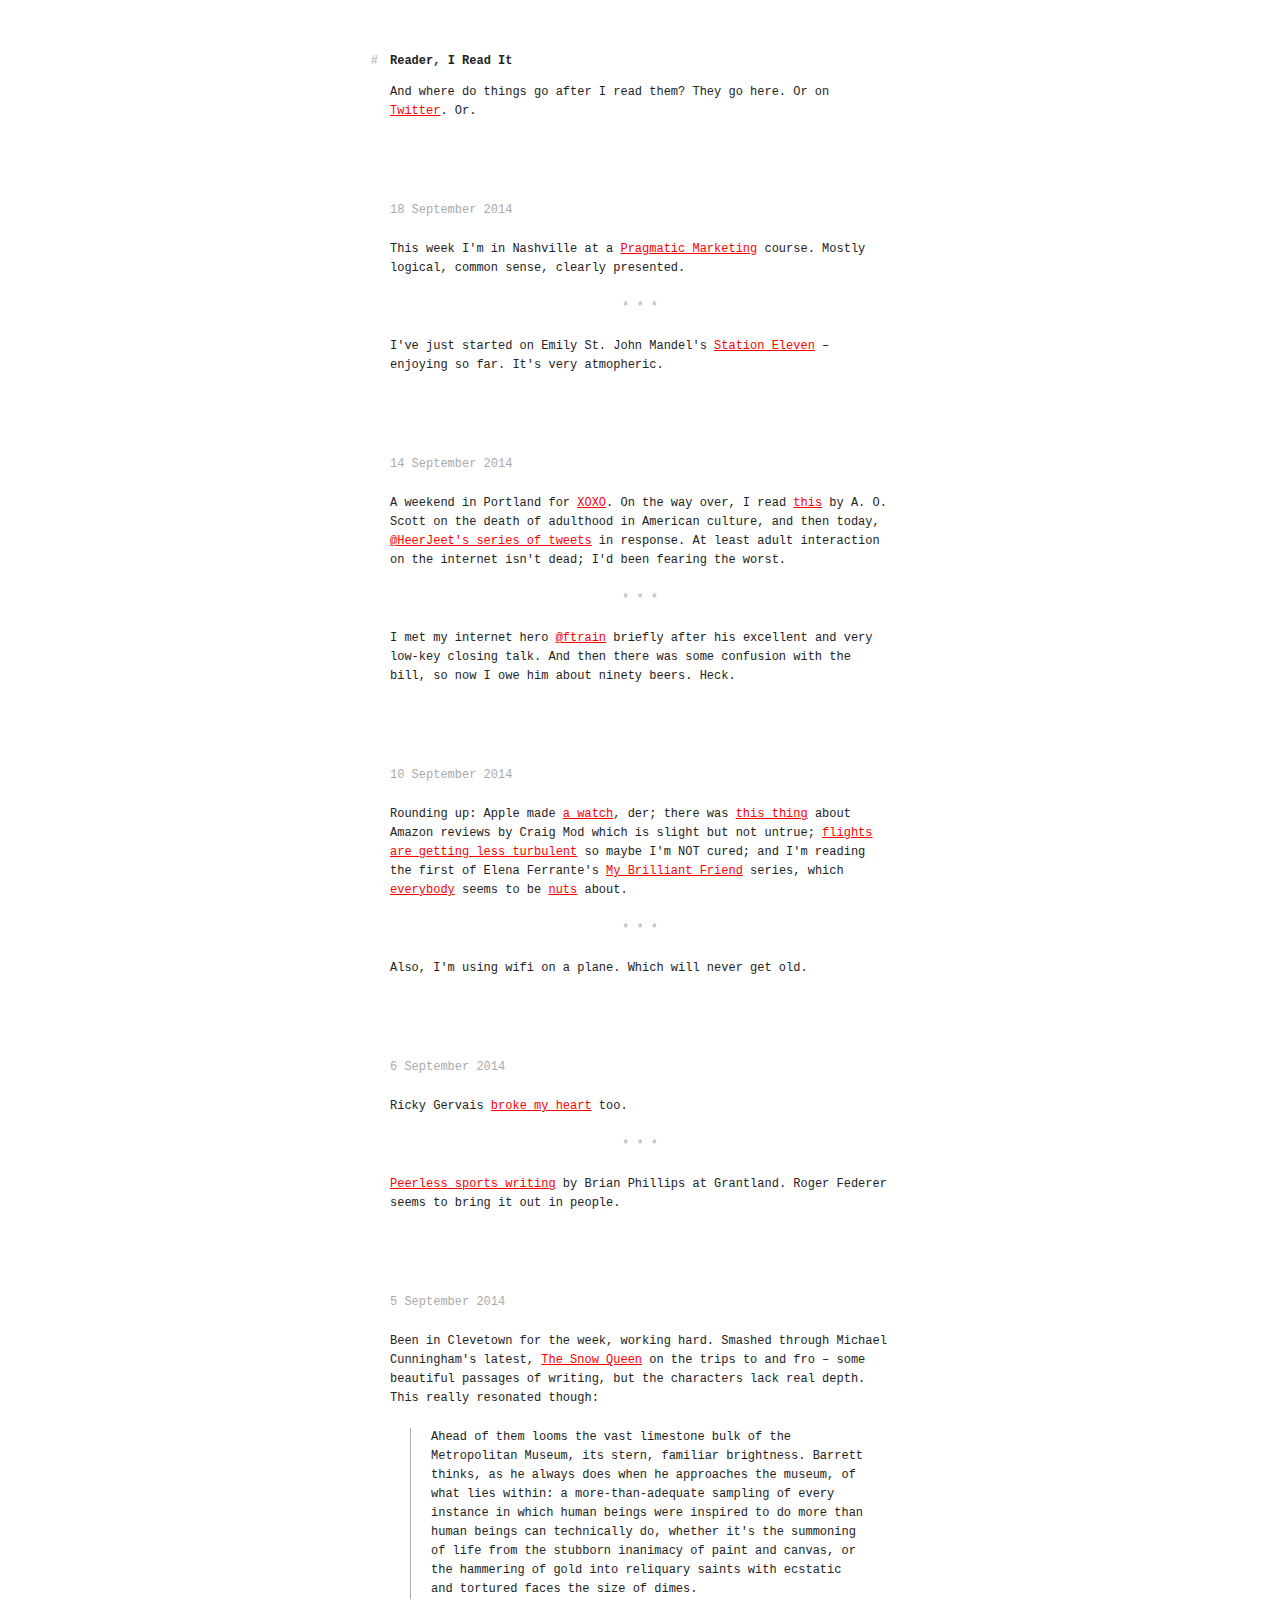
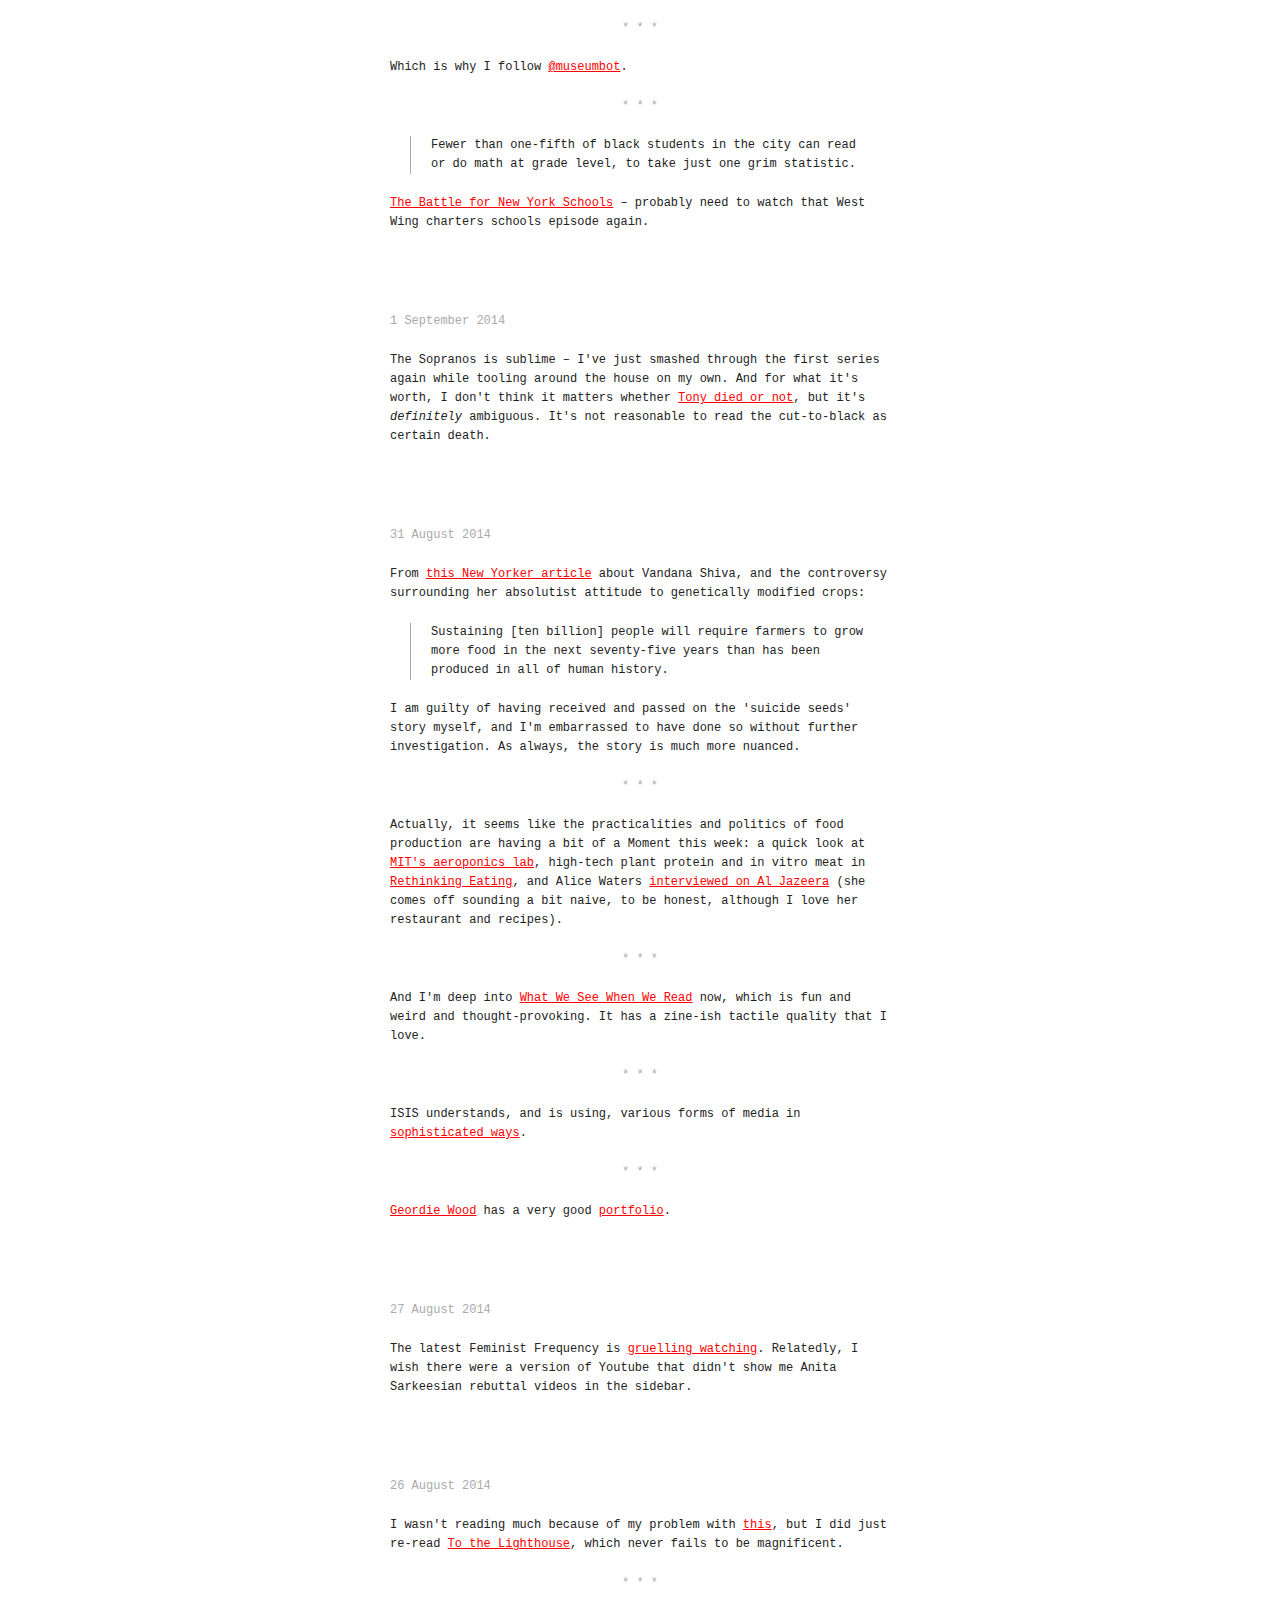
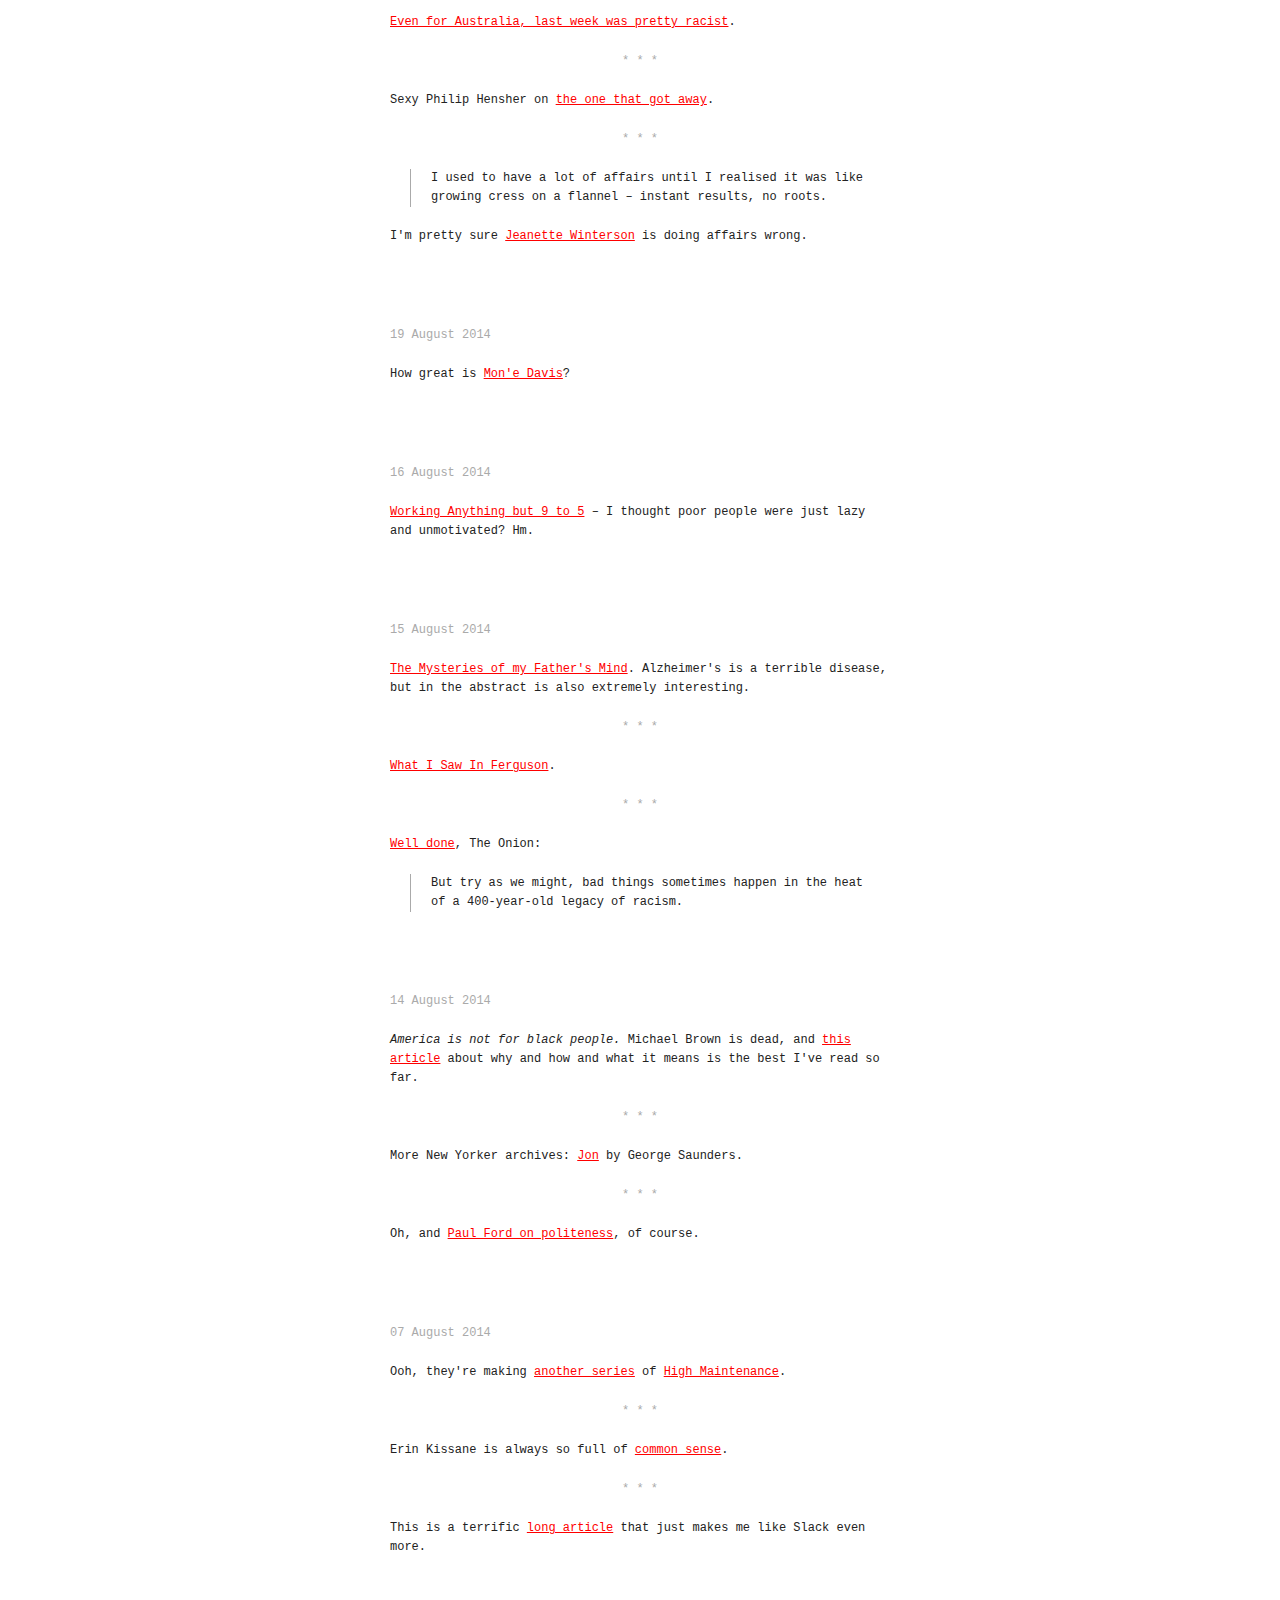
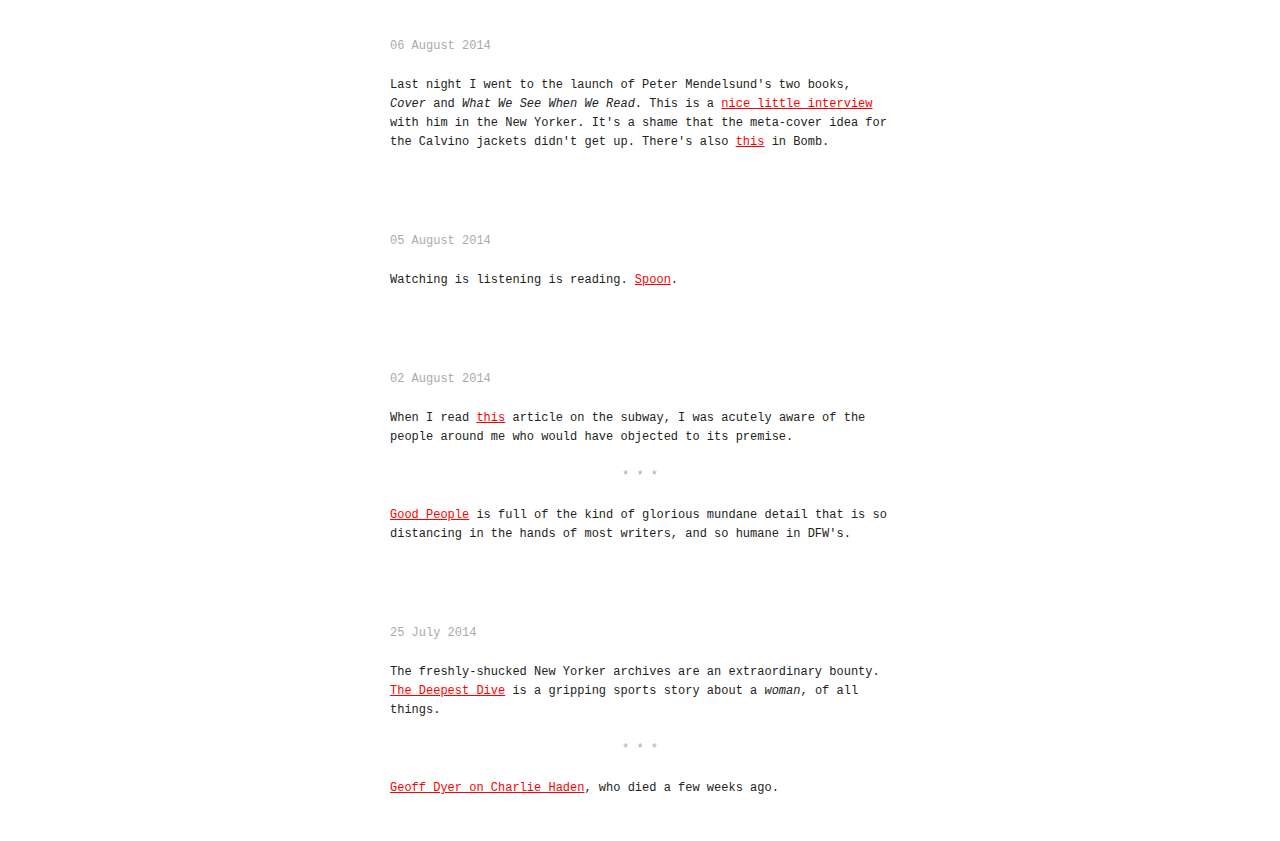
==== reading/index.html @ a66e7ccb "Station Eleven." ====
<html>
  <meta charset="utf-8">
  <head>
    <title>Virginia Murdoch is a Designer who Reads Things</title>
    <meta name="description" content="Virginia is alert, but not alarmed." />
    <meta name="viewport" content="initial-scale=1.0,maximum-scale=1.0" />
    <link rel="stylesheet" type="text/css" href="../style.css" />
  </head>

  <body>

    <div class="container">
      <h1>Reader, I Read It</h1>

      <p>
        And where do things go after I read them? They go here. Or
        on <a href="http://twitter.com/virginia">Twitter</a>. Or.
      </p>

      <dl class="reading-list">
        <dt><time>18 September 2014</time></dt>
        <dd>
          This week I'm in Nashville at a <a href="http://pragmaticmarketing.com">Pragmatic Marketing</a> course. Mostly logical, common sense, clearly presented.
        </dd>
        <dd>
          I've just started on Emily St. John Mandel's <a href="https://www.overdrive.com/media/1638062/station-eleven">Station Eleven</a> – enjoying so far. It's very atmopheric.
        </dd>
        <dt><time>14 September 2014</time></dt>
        <dd>
          A weekend in Portland for <a href="http://www.xoxofest.com">XOXO</a>. On the way over, I read <a href="http://www.nytimes.com/2014/09/14/magazine/the-death-of-adulthood-in-american-culture.html?smid=tw-share&_r=0">this</a> by A. O. Scott on the death of adulthood in American culture, and then today, <a href="https://twitter.com/HeerJeet/status/511251926374428672">@HeerJeet's series of tweets</a> in response. At least adult interaction on the internet isn't dead; I'd been fearing the worst.
        </dd>
        <dd>
          I met my internet hero <a href="https://twitter.com/ftrain">@ftrain</a> briefly after his excellent and very low-key closing talk. And then there was some confusion with the bill, so now I owe him about ninety beers. Heck.
        </dd>
        <dt>
          <time>10 September 2014</time>
        </dt>
        <dd>
          Rounding up: Apple made <a href="http://apple.com/watch">a watch</a>, der; there was <a href="https://medium.com/message/towards-a-more-thoughtful-amazon-263477c2fa43">this thing</a> about Amazon reviews by Craig Mod which is slight but not untrue; <a href="http://mobile.nytimes.com/2014/09/08/technology/airlines-take-the-bump-out-of-turbulence.html?smprod=nytnow&smid=nytnow-share&_r=0&referrer=">flights are getting less turbulent</a> so maybe I'm NOT cured; and I'm reading the first of Elena Ferrante's <a href="https://www.overdrive.com/media/1271259/my-brilliant-friend">My Brilliant Friend</a> series, which <a href="http://www.newyorker.com/books/page-turner/elena-ferrante-liking-like">everybody</a> seems to be <a href="http://www.newyorker.com/magazine/2013/01/21/women-on-the-verge">nuts</a> about.
        </dd>
        <dd>
          Also, I'm using wifi on a plane. Which will never get old.
        </dd>
        <dt>
          <time>6 September 2014</time>
        </dt>
        <dd>
          Ricky Gervais <a href="http://jezebel.com/ricky-gervais-broke-my-heart-1630075731">broke my heart</a> too.
        </dd>
        <dd>
          <a href="http://grantland.com/the-triangle/roger-federer-zeppelins-monfils-us-open/">Peerless sports writing</a> by Brian Phillips at Grantland. Roger Federer seems to bring it out in people.
        </dd>
        <dt>
          <time>5 September 2014</time>
        </dt>
        <dd>
          Been in Clevetown for the week, working hard. Smashed through Michael Cunningham's latest, <a href="https://www.overdrive.com/media/1474870/the-snow-queen">The Snow Queen</a> on the trips to and fro – some beautiful passages of writing, but the characters lack real depth. This really resonated though:
          <blockquote>
            Ahead of them looms the vast limestone bulk of the Metropolitan Museum, its stern, familiar brightness. Barrett thinks, as he always does when he approaches the museum, of what lies within: a more-than-adequate sampling of every instance in which human beings were inspired to do more than human beings can technically do, whether it's the summoning of life from the stubborn inanimacy of paint and canvas, or the hammering of gold into reliquary saints with ecstatic and tortured faces the size of dimes.
          </blockquote>
        </dd>
        <dd>Which is why I follow <a href="http://twitter.com/museumbot">@museumbot</a>.</dd>
        <dd>
          <blockquote>
            Fewer than one-fifth of black students in the city can read or do math at grade level, to take just one grim statistic.
          </blockquote>
          <a href="http://www.nytimes.com/2014/09/07/magazine/the-battle-for-new-york-schools-eva-moskowitz-vs-mayor-bill-de-blasio.html">The Battle for New York Schools</a> – probably need to watch that West Wing charters schools episode again.
        </dd>
        <dt>
          <time>1 September 2014</time>
        </dt>
        <dd>
          The Sopranos is sublime – I've just smashed through the first series again while tooling around the house on my own. And for what it's worth, I don't think it matters whether <a href="http://www.vox.com/2014/8/27/6006139/did-tony-die-at-the-end-of-the-sopranos">Tony died or not</a>, but it's <em>definitely</em> ambiguous. It's not reasonable to read the cut-to-black as certain death.
        </dd>
        <dt><time>31 August 2014</time></dt>
        <dd>
          From <a href="http://www.newyorker.com/magazine/2014/08/25/seeds-of-doubt">this New Yorker article</a> about Vandana Shiva, and the controversy surrounding her absolutist attitude to genetically modified crops:
          <blockquote>
            Sustaining [ten billion] people will require farmers to grow more food in the next seventy-five years than has been produced in all of human history.
          </blockquote>
          I am guilty of having received and passed on the 'suicide seeds' story myself, and I'm embarrassed to have done so without further investigation. As always, the story is much more nuanced.
        </dd>
        <dd>
          Actually, it seems like the practicalities and politics of food production are having a bit of a Moment this week: a quick look at <a href="https://www.youtube.com/watch?v=4hGP_MyZq8U&index=1&list=PL39u5ZEfYDEOTY2tmPqNONnENLPB5NORu&utm_content=buffer8acb8">MIT's aeroponics lab</a>, high-tech plant protein and in vitro meat in <a href="http://www.nytimes.com/2014/08/24/sunday-review/rethinking-eating.html?smid=tw-share">Rethinking Eating</a>, and Alice Waters <a href="http://america.aljazeera.com/watch/shows/talk-to-al-jazeera/interviews-and-more/2013/11/22/alice-waters-andaljazeeraamericasdavidshuster.html?nl=cooking&em_pos=large&emc=edit_ck_20140827">interviewed on Al Jazeera</a> (she comes off sounding a bit naive, to be honest, although I love her restaurant and recipes).
        </dd>
        <dd>And I'm deep into <a href="http://www.randomhouse.com/book/237251/what-we-see-when-we-read-by-peter-mendelsund">What We See When We Read</a> now, which is fun and weird and thought-provoking. It has a zine-ish tactile quality that I love.</dd>

        <dd>ISIS understands, and is using, various forms of media in <a href="http://www.nytimes.com/2014/08/31/world/middleeast/isis-displaying-a-deft-command-of-varied-media.html?hp&action=click&pgtype=Homepage&version=HpSum&module=first-column-region&region=top-news&WT.nav=top-news&_r=0">sophisticated ways</a>.
        </dd>
        <dd>
          <a href="http://www.vice.com/read/geordie-wood-keeping-some-skin-in-the-game">Geordie Wood</a> has a very good <a href="http://geordiewood.com">portfolio</a>.
        </dd>
        <dt>
          <time>27 August 2014</time>
        </dt>
        <dd>
          The latest Feminist Frequency is <a href="https://www.youtube.com/watch?v=5i_RPr9DwMA&list=UU7Edgk9RxP7Fm7vjQ1d-cDA">gruelling watching</a>. Relatedly, I wish there were a version of Youtube that didn't show me Anita Sarkeesian rebuttal videos in the sidebar.
        </dd>
        <dt>
          <time>26 August 2014</time>
        </dt>
        <dd>
          I wasn't reading much because of my problem with <a href="http://asherv.com/threes/">this</a>, but I did just re-read <a href="https://www.overdrive.com/media/1371630/to-the-lighthouse">To the Lighthouse</a>, which never fails to be magnificent.
        </dd>
        <dd>
          <a href="http://www.vice.com/en_au/read/even-for-australia-last-week-was-pretty-racist">Even for Australia, last week was pretty racist</a>.
        </dd>
        <dd>
          Sexy Philip Hensher on <a href="http://www.theguardian.com/lifeandstyle/2014/aug/23/the-one-that-got-away-philip-hensher">the one that got away</a>.
        </dd>
        <dd>
          <blockquote>
            I used to have a lot of affairs until I realised it was like growing cress on a flannel – instant results, no roots.
          </blockquote>
          I'm pretty sure <a href="http://www.theguardian.com/lifeandstyle/2014/aug/23/the-one-that-got-away-jeanette-winterson">Jeanette Winterson</a> is doing affairs wrong.
        </dd>
        <dt>
          <time>19 August 2014</time>
        </dt>
        <dd>How great is <a href="http://nymag.com/thecut/2014/08/mone-davis-is-a-national-treasure.html?mid=twitter_nymag">Mon'e Davis</a>?</dd>
        <dt>
          <time>16 August 2014</time>
        </dt>
        <dd>
          <a href="http://www.nytimes.com/interactive/2014/08/13/us/starbucks-workers-scheduling-hours.html?hp&action=click&pgtype=Homepage&version=HpSumSmallMediaHigh&module=second-column-region&region=top-news&WT.nav=top-news&_r=0">Working Anything but 9 to 5</a> – I thought poor people were just lazy and unmotivated? Hm.
        </dd>
        <dt>
          <time>15 August 2014</time>
          <dd>
            <a href="http://opinionator.blogs.nytimes.com/2014/08/13/the-mysteries-of-my-fathers-mind/?_php=true&_type=blogs&hp&action=click&pgtype=Homepage&module=c-column-top-span-region&region=c-column-top-span-region&WT.nav=c-column-top-span-region&_r=0">The Mysteries of my Father's Mind</a>. Alzheimer's is a terrible disease, but in the abstract is also extremely interesting.
          </dd>
          <dd><a href="http://www.newyorker.com/news/news-desk/saw-ferguson">What I Saw In Ferguson</a>.</dd>
          <dd>
            <a href="http://www.theonion.com/articles/sometimes-unfortunate-things-happen-in-the-heat-of,36690/">Well done</a>, The Onion:
            <blockquote>
              But try as we might, bad things sometimes happen in the heat of a 400-year-old legacy of racism.
            </blockquote>
          </dd>
        </dt>
        <dt>
          <time>14 August 2014</time>
        </dt>
        <dd>
          <em>America is not for black people.</em>
          Michael Brown is dead, and
          <a href="http://theconcourse.deadspin.com/america-is-not-for-black-people-1620169913">this article</a> about why and how and what it means is the best I've read so far.
        </dd>
        <dd>More New Yorker archives: <a href="http://www.newyorker.com/magazine/2003/01/27/jon">Jon</a> by George Saunders.</dd>
        <dd>Oh, and <a href="https://medium.com/message/how-to-be-polite-9bf1e69e888c">Paul Ford on politeness</a>, of course.
        </dd>

        <dt>
          <time>07 August 2014</time>
        </dt>
        <dd>
          Ooh, they're making <a href="http://www.vice.com/read/the-creators-of-high-maintenance-are-high-and-eating-all-the-snacks-in-vimeos-office">another series</a> of <a href="http://vimeo.com/channels/highmaintenance">High Maintenance</a>.
        </dd>
        <dd>
          Erin Kissane is always so full of <a href="http://www.theatlantic.com/technology/archive/2014/08/the-reluctantly-quantified-parent/375476/?single_page=true">common sense</a>.
        </dd>
        <dd>
          This is a terrific <a href="http://www.wired.com/2014/08/the-most-fascinating-profile-youll-ever-read-about-a-guy-and-his-boring-startup/">long article</a> that just makes me like Slack even more.
        </dd>
        <dt>
          <time>06 August 2014</time>
        </dt>
        <dd>
          Last night I went to the launch of Peter Mendelsund's two books, <em>Cover</em> and <em>What We See When We Read</em>. This is a <a href="http://www.newyorker.com/books/page-turner/portrait-cover-artist-interview-peter-mendelsund">nice little interview</a> with him in the New Yorker. It's a shame that the meta-cover idea for the Calvino jackets didn't get up. There's also <a href="http://bombmagazine.org/article/1000223/peter-mendelsund">this</a> in Bomb.
        </dd>
        <dt>
          <time>05 August 2014</time>
        </dt>
        <dd>
          Watching is listening is reading. <a href="https://www.youtube.com/watch?v=9QrzuAlqXt4">Spoon</a>.
        </dd>
        <dt>
          <time>02 August 2014</time>
        </dt>
        <dd>
          When I read <a href="http://www.newyorker.com/books/page-turner/israels-other-war">this</a> article on the subway, I was acutely aware of the people around me who would have objected to its premise.
        </dd>

        <dd>
          <a href="http://www.newyorker.com/magazine/2007/02/05/good-people">Good People</a> is full of the kind of glorious mundane detail that is so distancing in the hands of most writers, and so humane in DFW's.

        </dd>
        <dt>
          <time>25 July 2014</time>
        </dt>
        <dd>
          The freshly-shucked New Yorker archives are an extraordinary bounty. <a href="http://www.newyorker.com/magazine/2009/08/24/the-deepest-dive">The Deepest Dive</a> is a gripping sports story about a <em>woman</em>, of all things.
        </dd>
        <dd>
          <a href="http://www.theguardian.com/music/2014/jul/20/charlie-haden-music-marrow-bones?CMP=twt_gu">Geoff Dyer on Charlie Haden</a>, who died a few weeks ago.
        </dd>
      </ul>
    </div>

    <script type="text/javascript">

      var _gaq = _gaq || [];
      _gaq.push(['_setAccount', 'UA-3296159-3']);
      _gaq.push(['_trackPageview']);

      (function() {
        var ga = document.createElement('script'); ga.type = 'text/javascript'; ga.async = true;
        ga.src = ('https:' == document.location.protocol ? 'https://ssl' : 'http://www') + '.google-analytics.com/ga.js';
        var s = document.getElementsByTagName('script')[0]; s.parentNode.insertBefore(ga, s);
      })();

    </script>

  </body>
</html>
---- style.css ----
body {
  font-family: "Monaco", "Courier", monospace;
  font-size: 12px;
  line-height: 19px;
  color: #222;
  padding: 20px 50px;
}

h1, h2, h3, h4, h5, h6 {
  font-size: 1em;
  margin-top: 2em;
}

h1:before {
  margin-left: -1.6em;
  content: "#";
  color: #aaa;
  font-weight: normal;
  padding: 0 1em 0 0;
}

h2:before {
  margin-left: -2.2em;
  content: "##";
  color: #aaa;
  font-weight: normal;
  padding: 0 1em 0 0;
}

a {
  color: red;
}

.i {
  padding: 0 10px 0 2.5em;
}

.i li {
  list-style: none;
  text-indent: -1.2em;
}

.container {
  max-width: 500px;
  margin: 0 auto;
}

.mklt {
  background: red;
  text-decoration: none;
  color: #fff;
  padding: 1px 8px;
  border-radius: 5px;
  font-family: "Helvetica", sans-serif;
}

.reading-list {
  padding-left: 0;
  margin: 0;
}

.reading-list dt {
  margin-bottom: 10px;
  margin-top: 80px;
}
.reading-list dd {
  list-style: none;
  margin-left: 0;
  margin-bottom: 15px;
}

.reading-list dd:before {
  content: '* * *';
  display: block;
  text-align: center;
  color: #aaa;
  margin: 20px;
}

.reading-list dt + dd:before {
  content: '';
}

.reading-list time {
  color: #aaa;
  display: block;
}

.reading-list blockquote {
  border-left: 1px solid #aaa;
  margin: 20px;
  padding-left: 20px;
  /*margin-bottom: 20px;*/
}

@media (max-width: 480px) {
  body {
    padding: 10px 30px 30px 30px;
  }
}
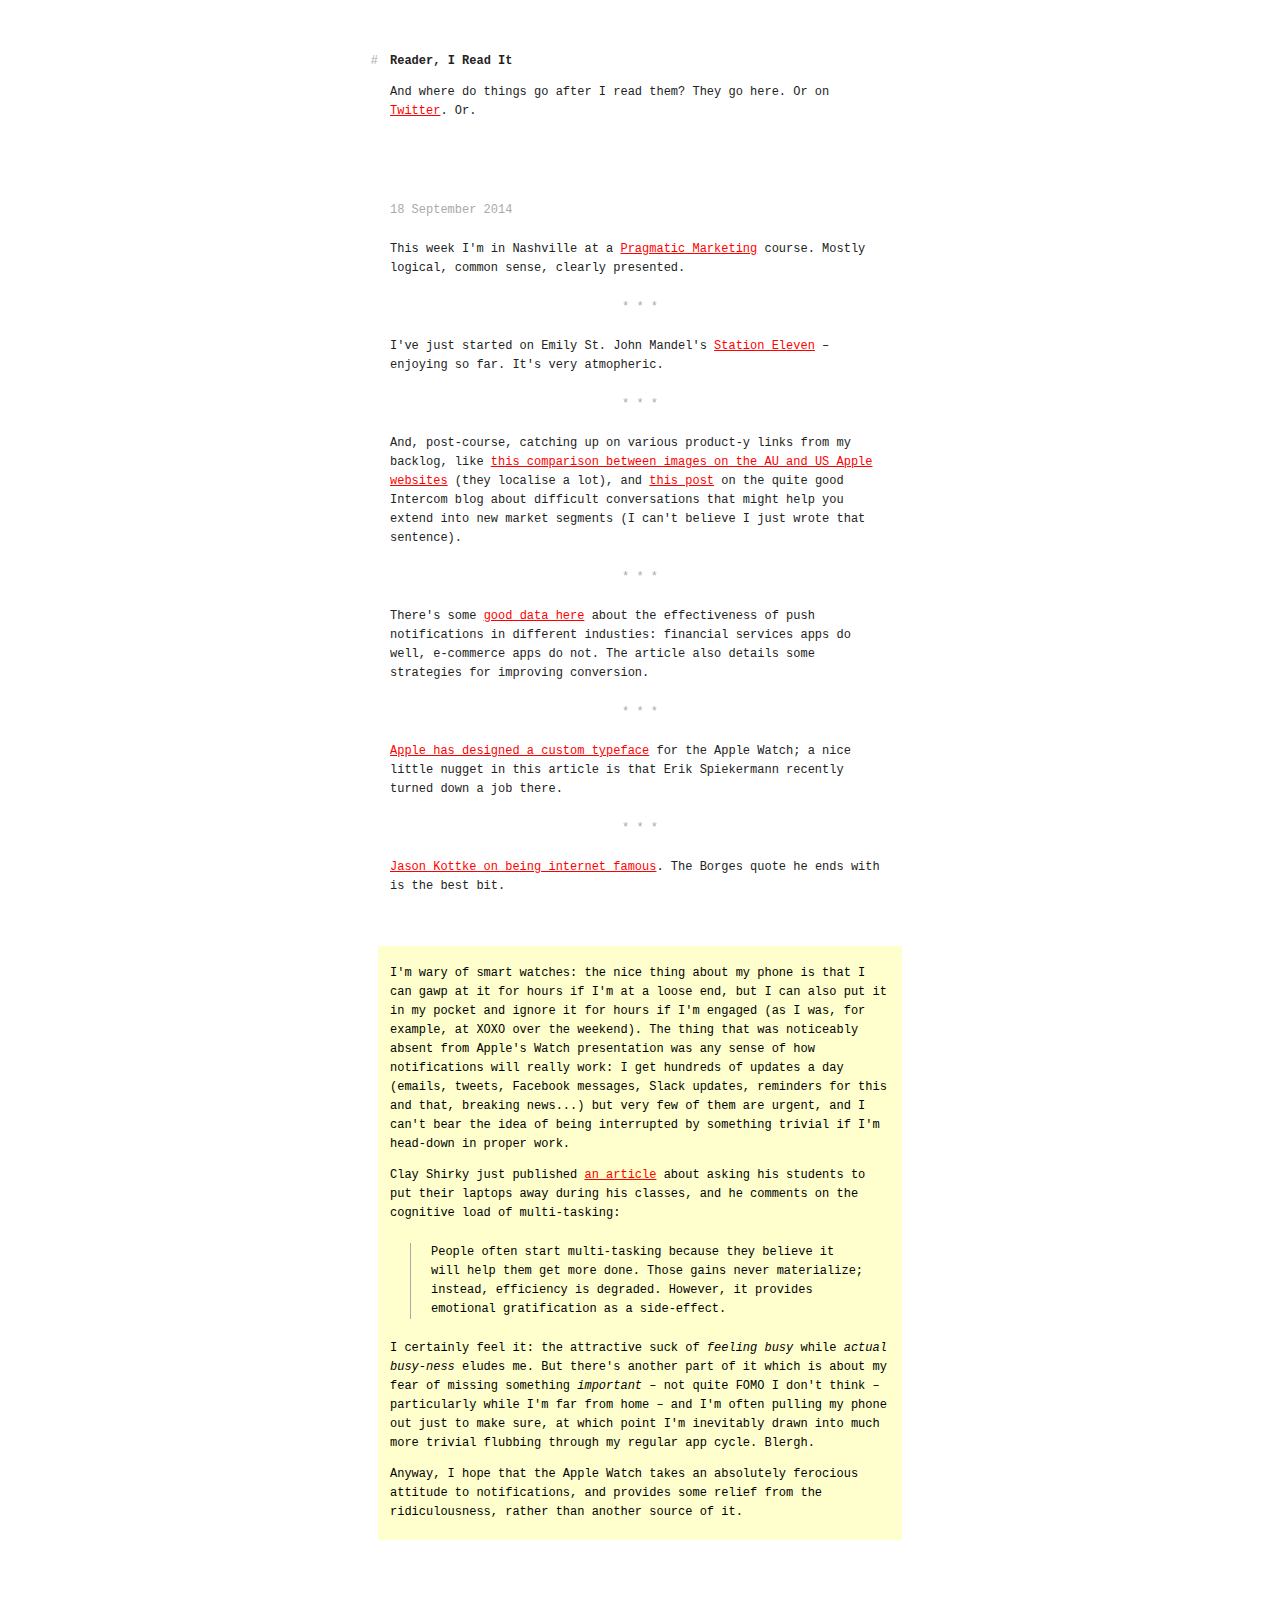
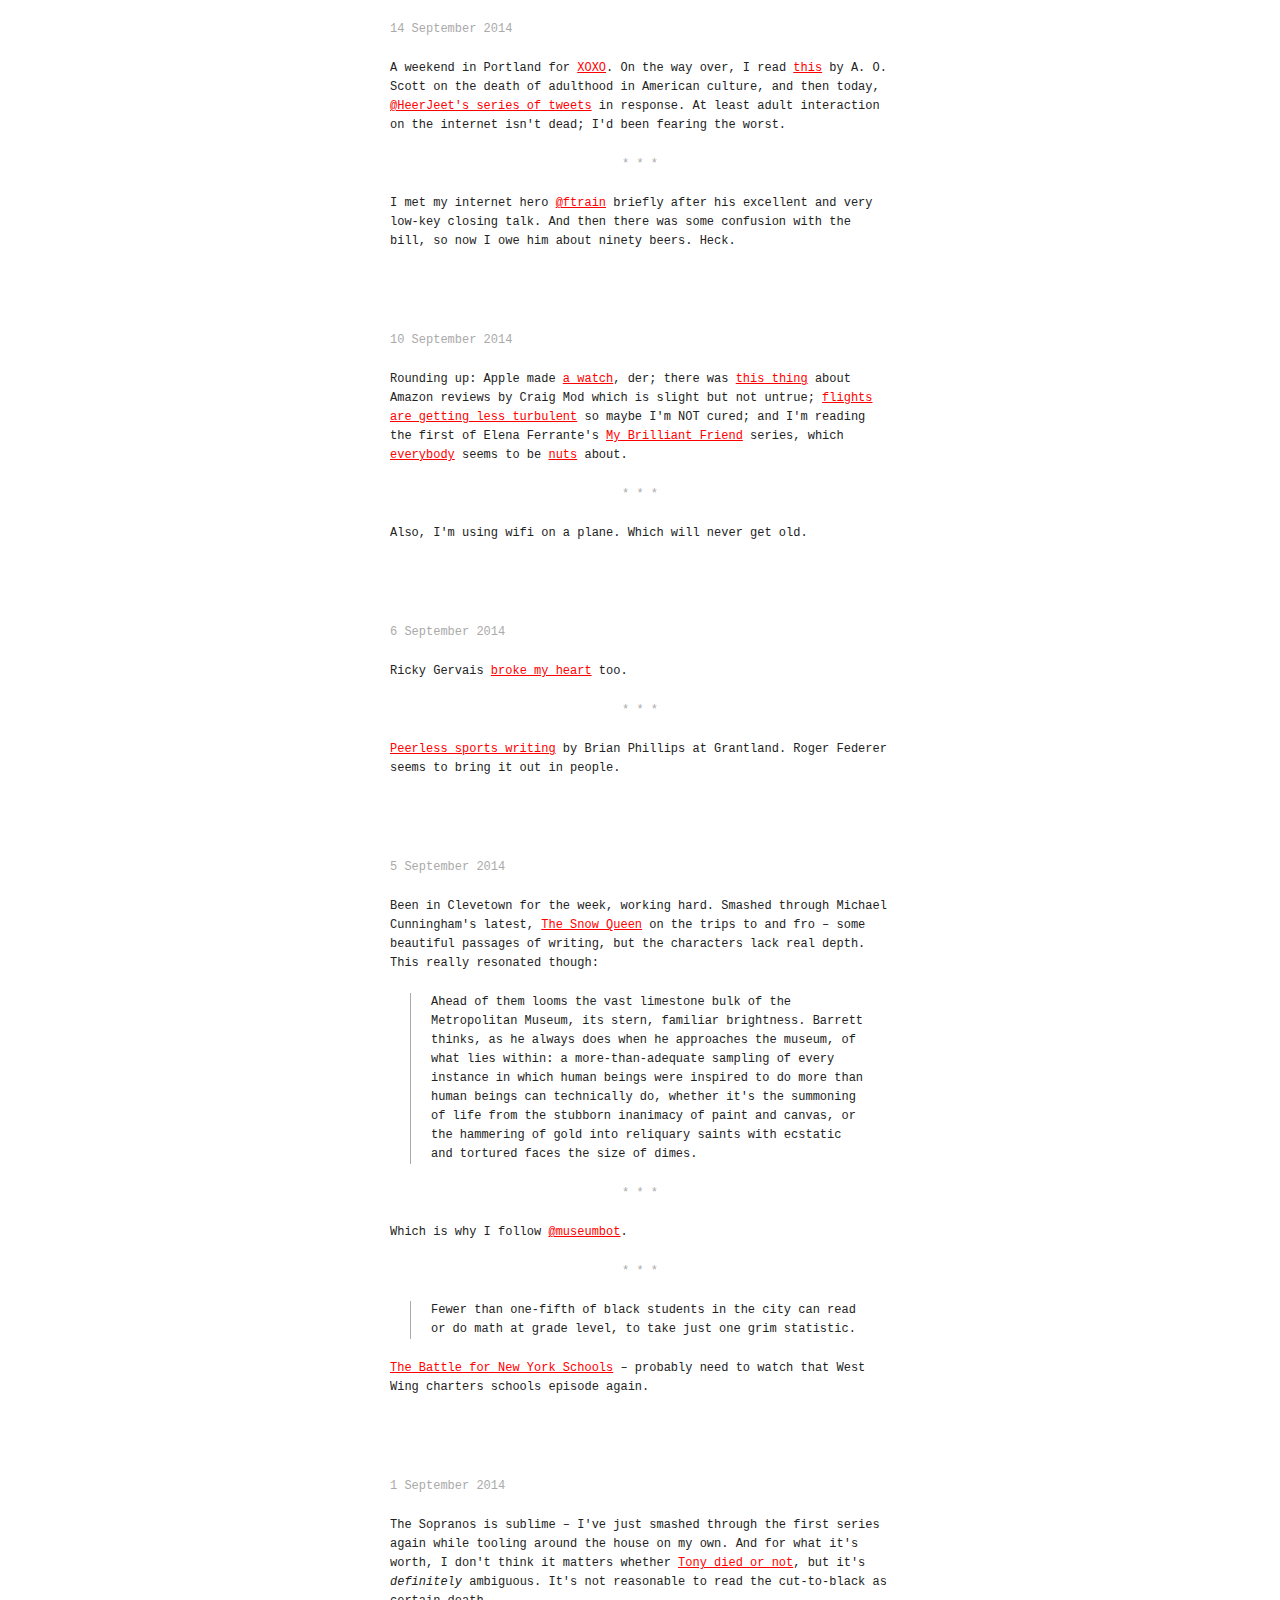
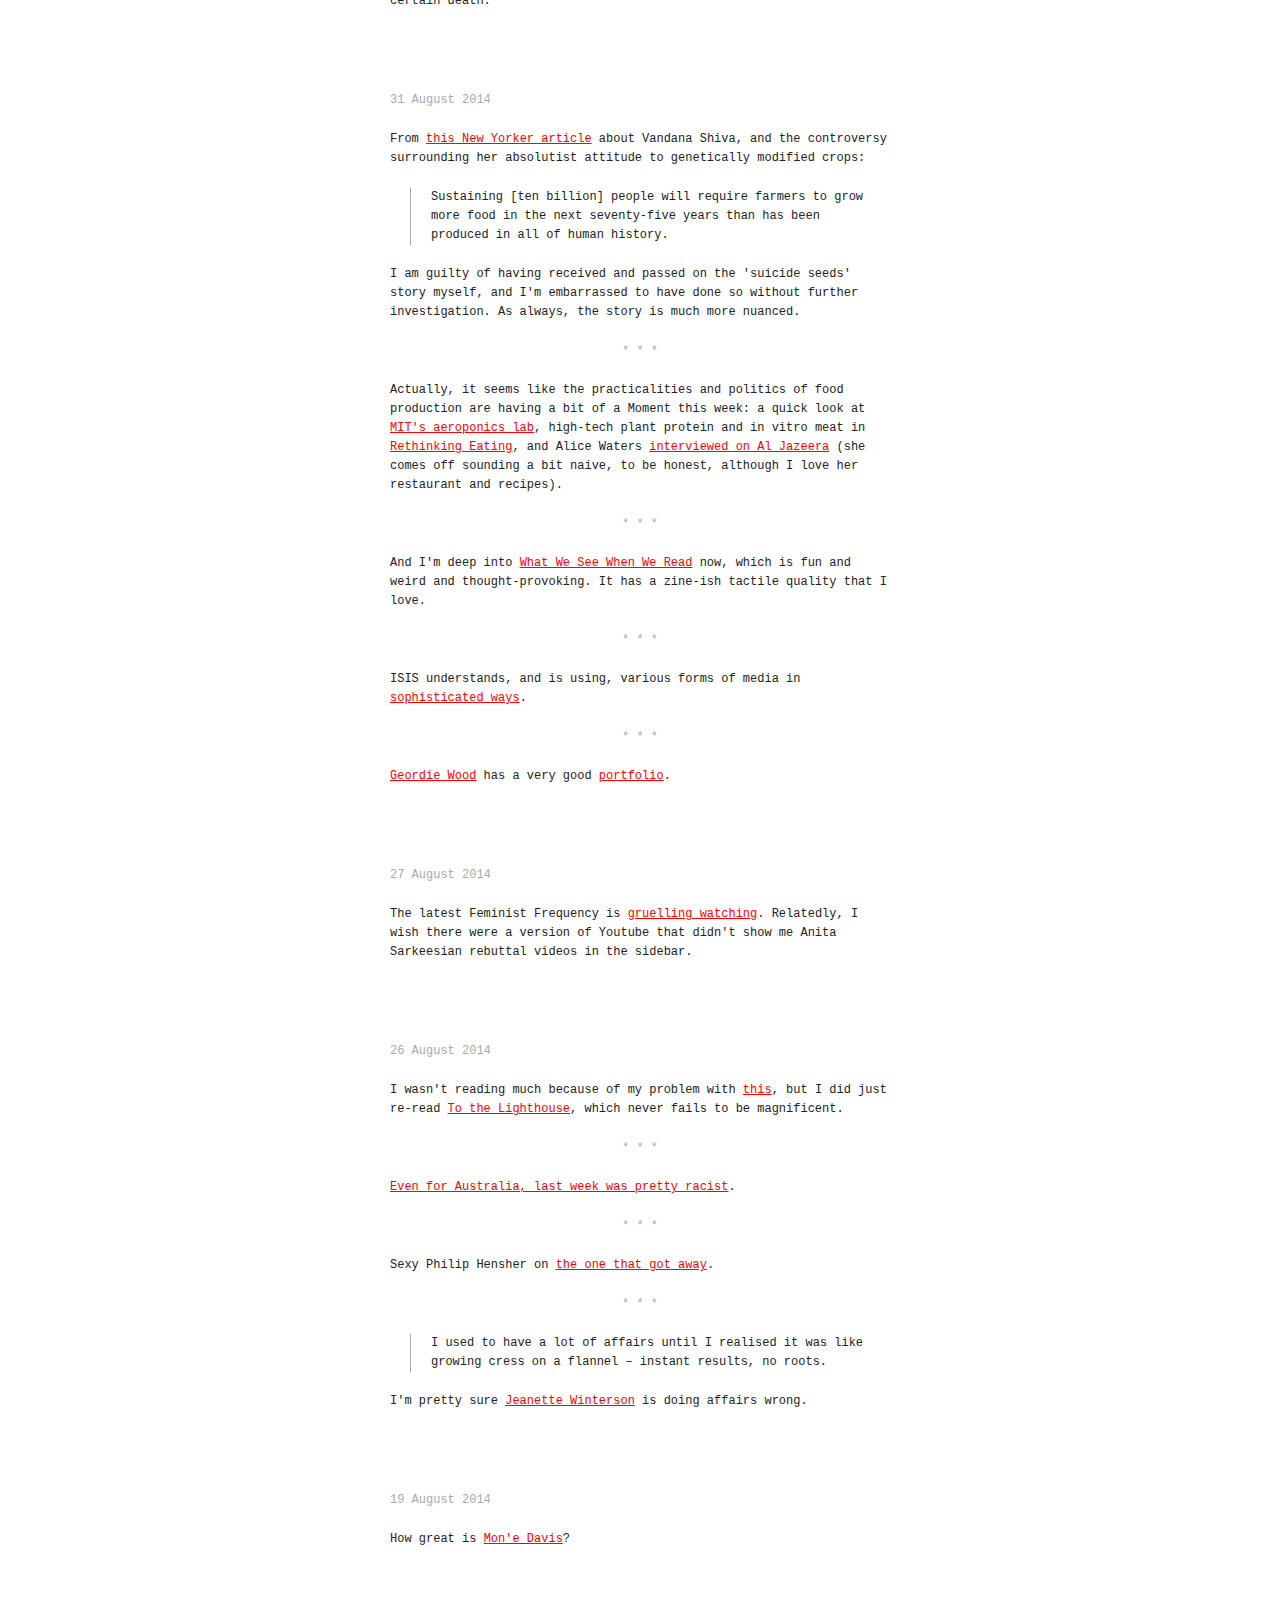
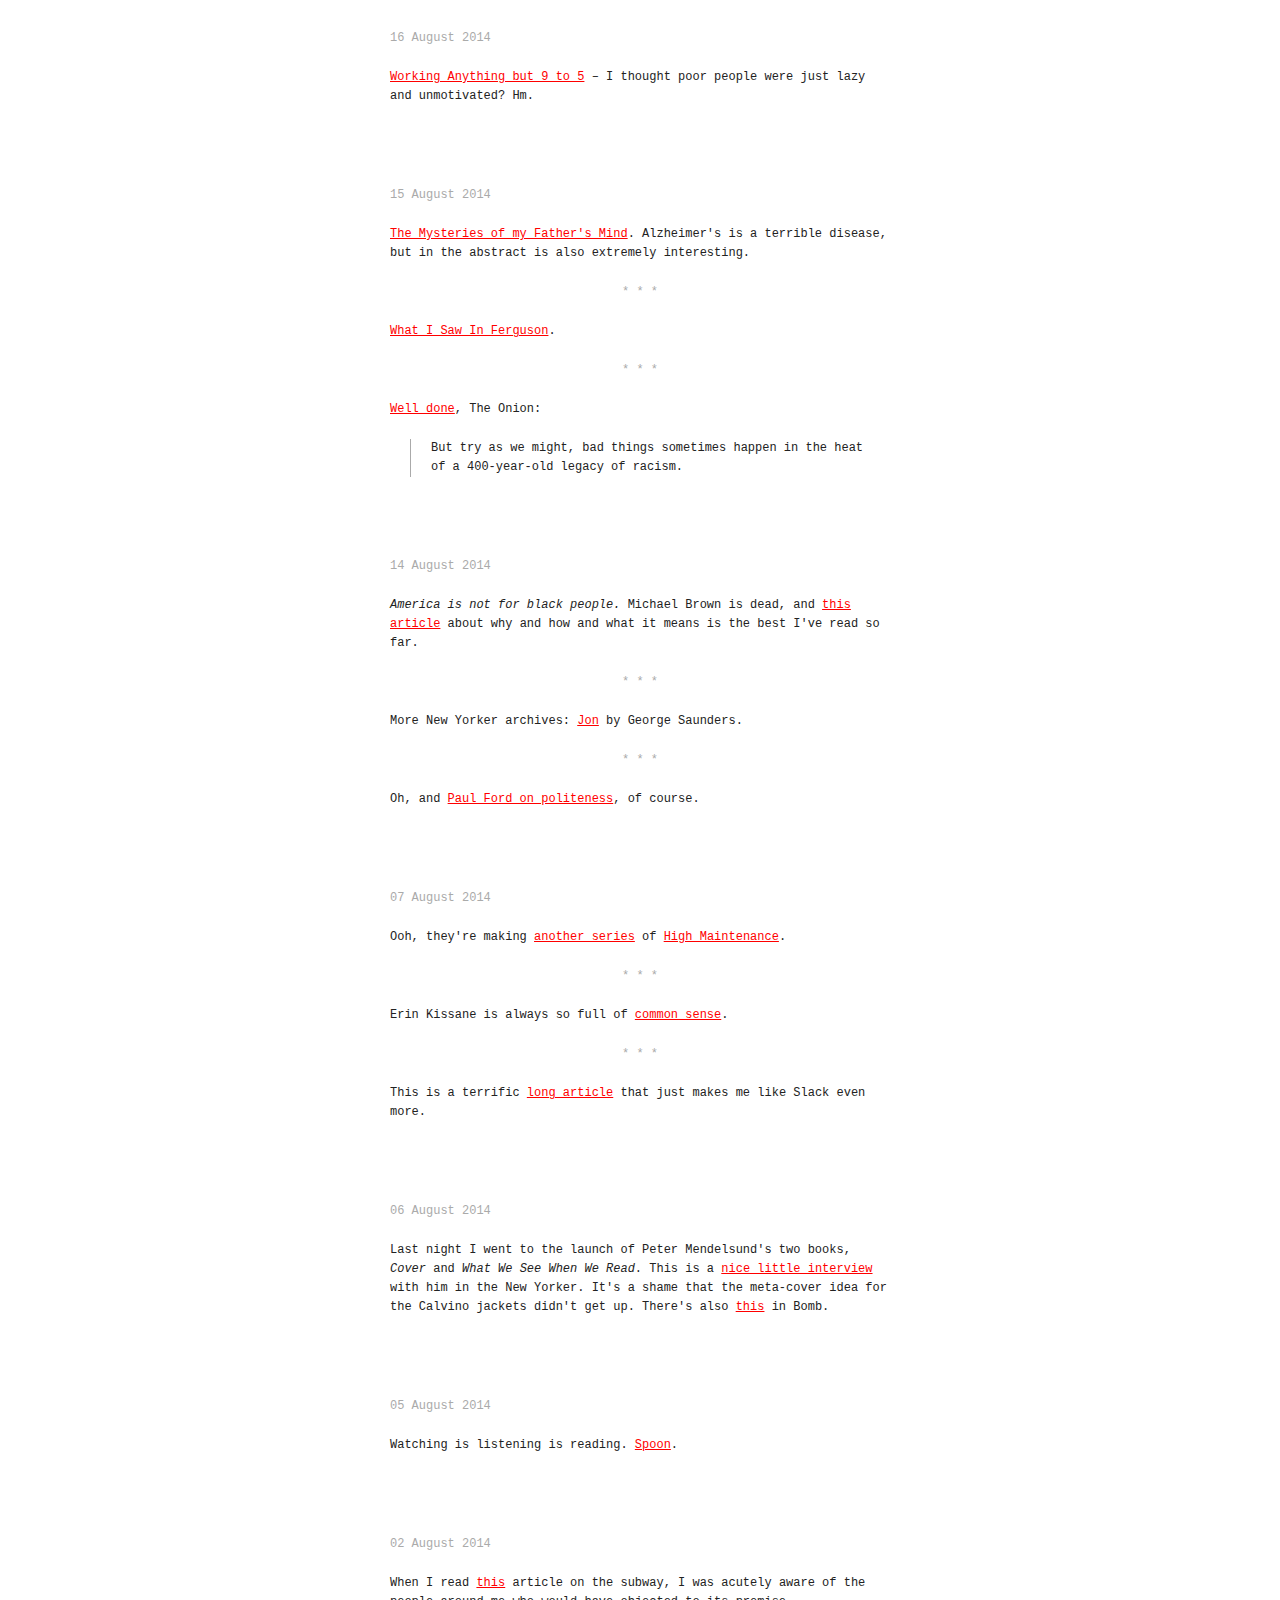
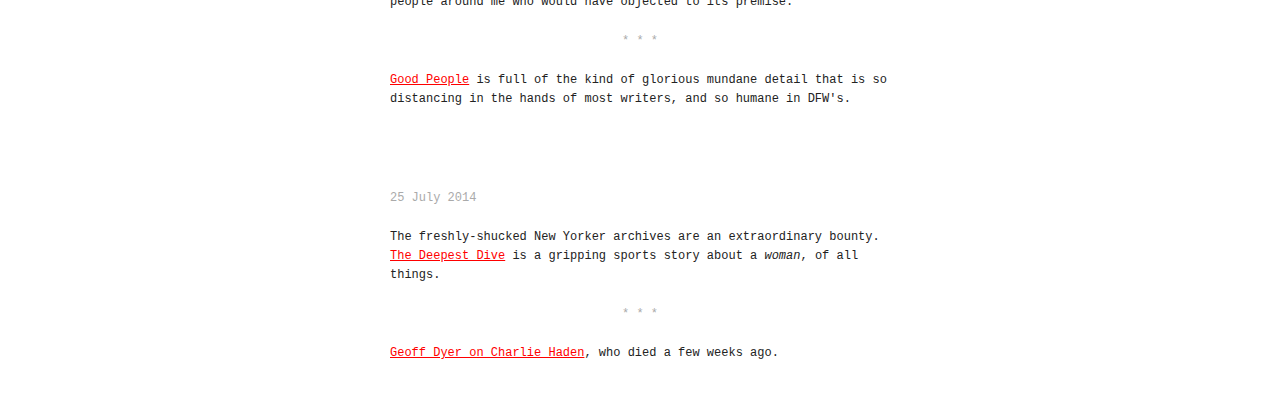
==== commit 80bff2bd: "Watches and roundups and things." ====
--- a/reading/index.html
+++ b/reading/index.html
@@ -24,6 +24,35 @@
         </dd>
         <dd>
           I've just started on Emily St. John Mandel's <a href="https://www.overdrive.com/media/1638062/station-eleven">Station Eleven</a> – enjoying so far. It's very atmopheric.
+        </dd>
+        <dd>
+          And, post-course, catching up on various product-y links from my backlog, like <a href="http://www.istartedsomething.com/20140911/optimising-for-the-0-33/">this comparison between images on the AU and US Apple websites</a> (they localise a lot), and <a href="http://insideintercom.io/difficult-conversations-will-grow-your-product/">this post</a> on the quite good Intercom blog about difficult conversations that might help you extend into new market segments (I can't believe I  just wrote that sentence).
+        </dd>
+        <dd>
+          There's some <a href="http://andrewchen.co/2014/09/16/new-data-on-push-notification-ctrs-shows-the-best-apps-perform-4x-better-than-the-worst-heres-why-guest-post/">good data here</a> about the effectiveness of push notifications in different industies: financial services apps do well, e-commerce apps do not. The article also details some strategies for improving conversion.
+        </dd>
+        <dd>
+          <a href="http://qz.com/262845/the-apple-watch-shows-that-jony-ive-is-finally-getting-serious-about-type-design/">Apple has designed a custom typeface</a> for the Apple Watch; a nice little nugget in this article is that Erik Spiekermann recently turned down a job there.
+        </dd>
+        <dd>
+          <a href="http://kottke.org/14/09/this-is-phil-fish">Jason Kottke on being internet famous</a>. The Borges quote he ends with is the best bit.
+        </dd>
+        <dd class="post">
+          <p>
+            I'm wary of smart watches: the nice thing about my phone is that I can gawp at it for hours if I'm at a loose end, but I can also put it in my pocket and ignore it for hours if I'm engaged (as I was, for example, at XOXO over the weekend). The thing that was noticeably absent from Apple's Watch presentation was any sense of how notifications will really work: I get hundreds of updates a day (emails, tweets, Facebook messages, Slack updates, reminders for this and that, breaking news...) but very few of them are urgent, and I can't bear the idea of being interrupted by something trivial if I'm head-down in proper work.</p>
+
+          <p>
+            Clay Shirky just published <a href="https://medium.com/@cshirky/why-i-just-asked-my-students-to-put-their-laptops-away-7f5f7c50f368">an article</a> about asking his students to put their laptops away during his classes, and he comments on the cognitive load of multi-tasking:
+          </p>
+          <blockquote>
+            People often start multi-tasking because they believe it will help them get more done. Those gains never materialize; instead, efficiency is degraded. However, it provides emotional gratification as a side-effect.
+          </blockquote>
+          <p>
+            I certainly feel it: the attractive suck of <em>feeling busy</em> while <em>actual busy-ness</em> eludes me. But there's another part of it which is about my fear of missing something <em>important</em> – not quite FOMO I don't think – particularly while I'm far from home – and I'm often pulling my phone out just to make sure, at which point I'm inevitably drawn into much more trivial flubbing through my regular app cycle. Blergh.
+          </p>
+          <p>
+            Anyway, I hope that the Apple Watch takes an absolutely ferocious attitude to notifications, and provides some relief from the ridiculousness, rather than another source of it.
+          </p>
         </dd>
         <dt><time>14 September 2014</time></dt>
         <dd>
--- a/style.css
+++ b/style.css
@@ -93,6 +93,19 @@
   /*margin-bottom: 20px;*/
 }
 
+.reading-list .post {
+  background: rgba(248, 255, 0, 0.2);
+  margin-top: 50px;
+  padding: 0.5em 1.0em;
+  margin-left: -1em;
+  margin-right: -1em;
+  color: #000;
+}
+
+.reading-list dd.post:before {
+  display: none;
+}
+
 @media (max-width: 480px) {
   body {
     padding: 10px 30px 30px 30px;
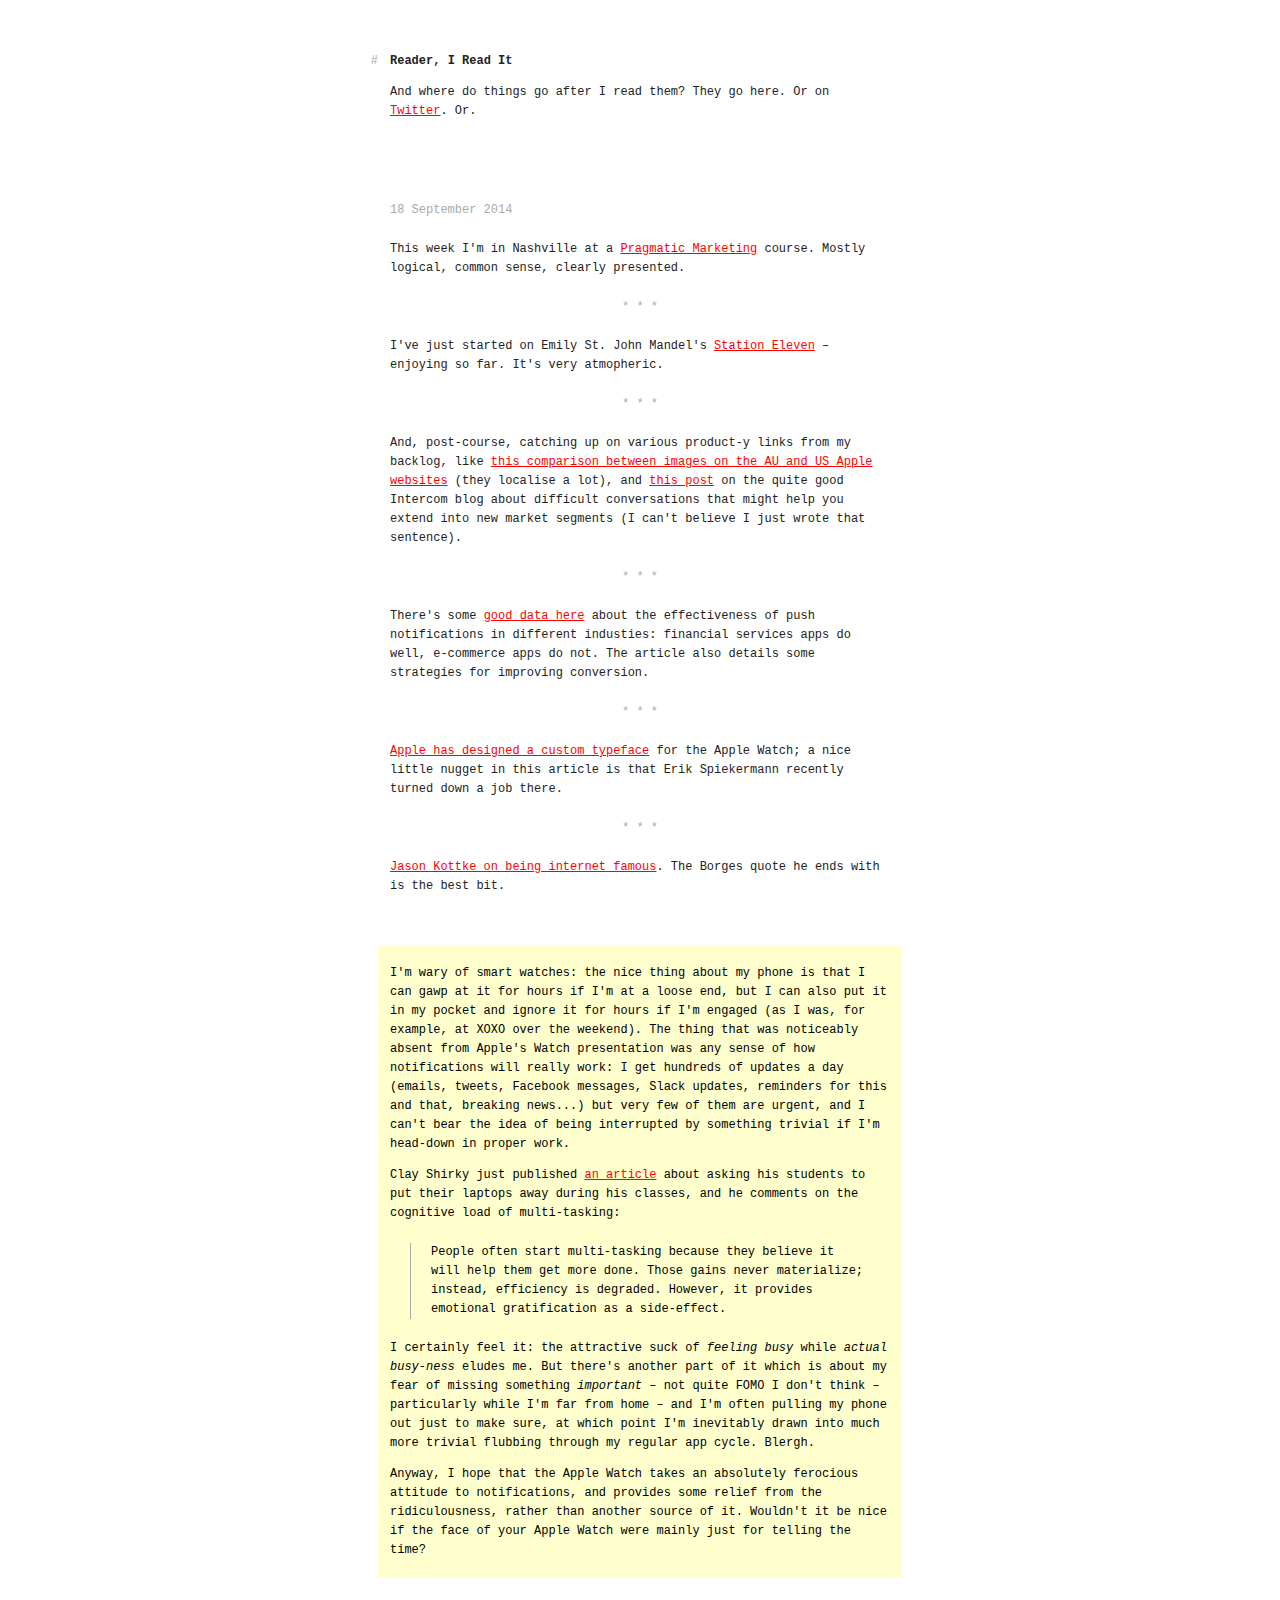
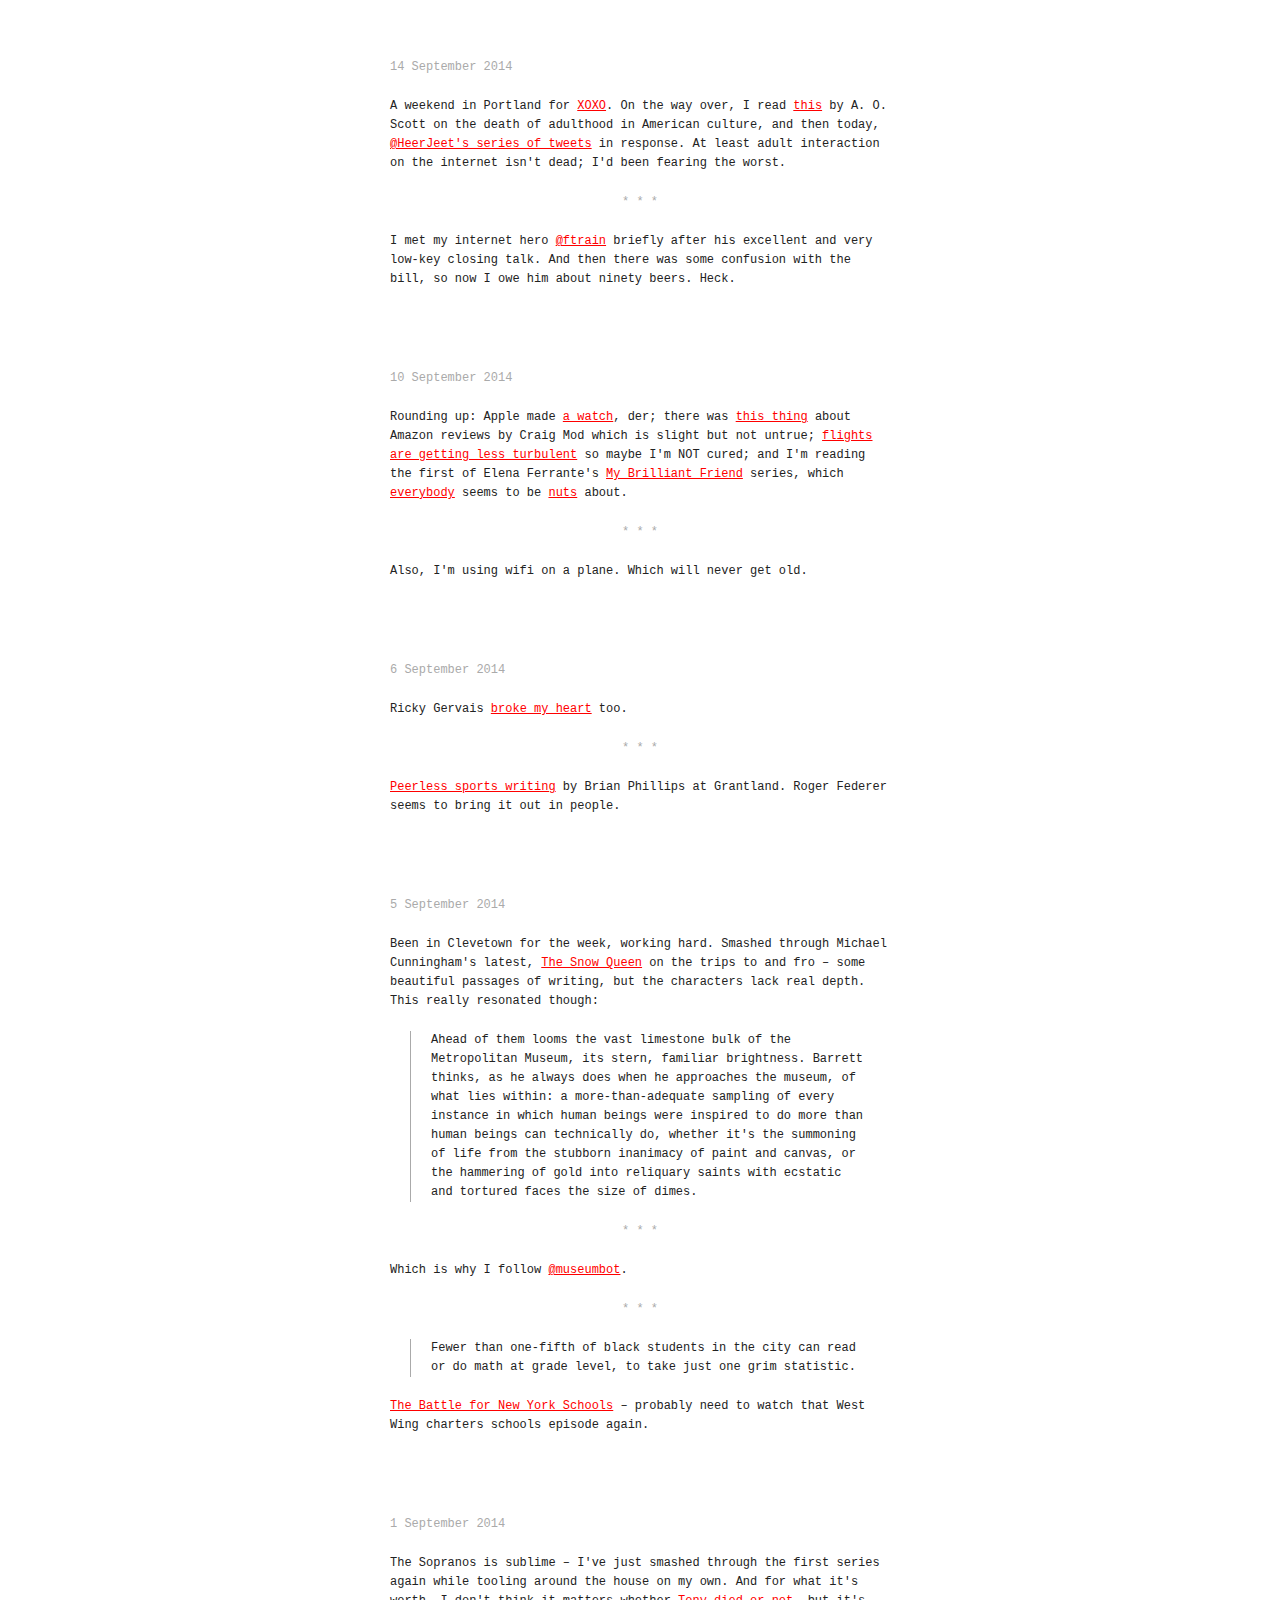
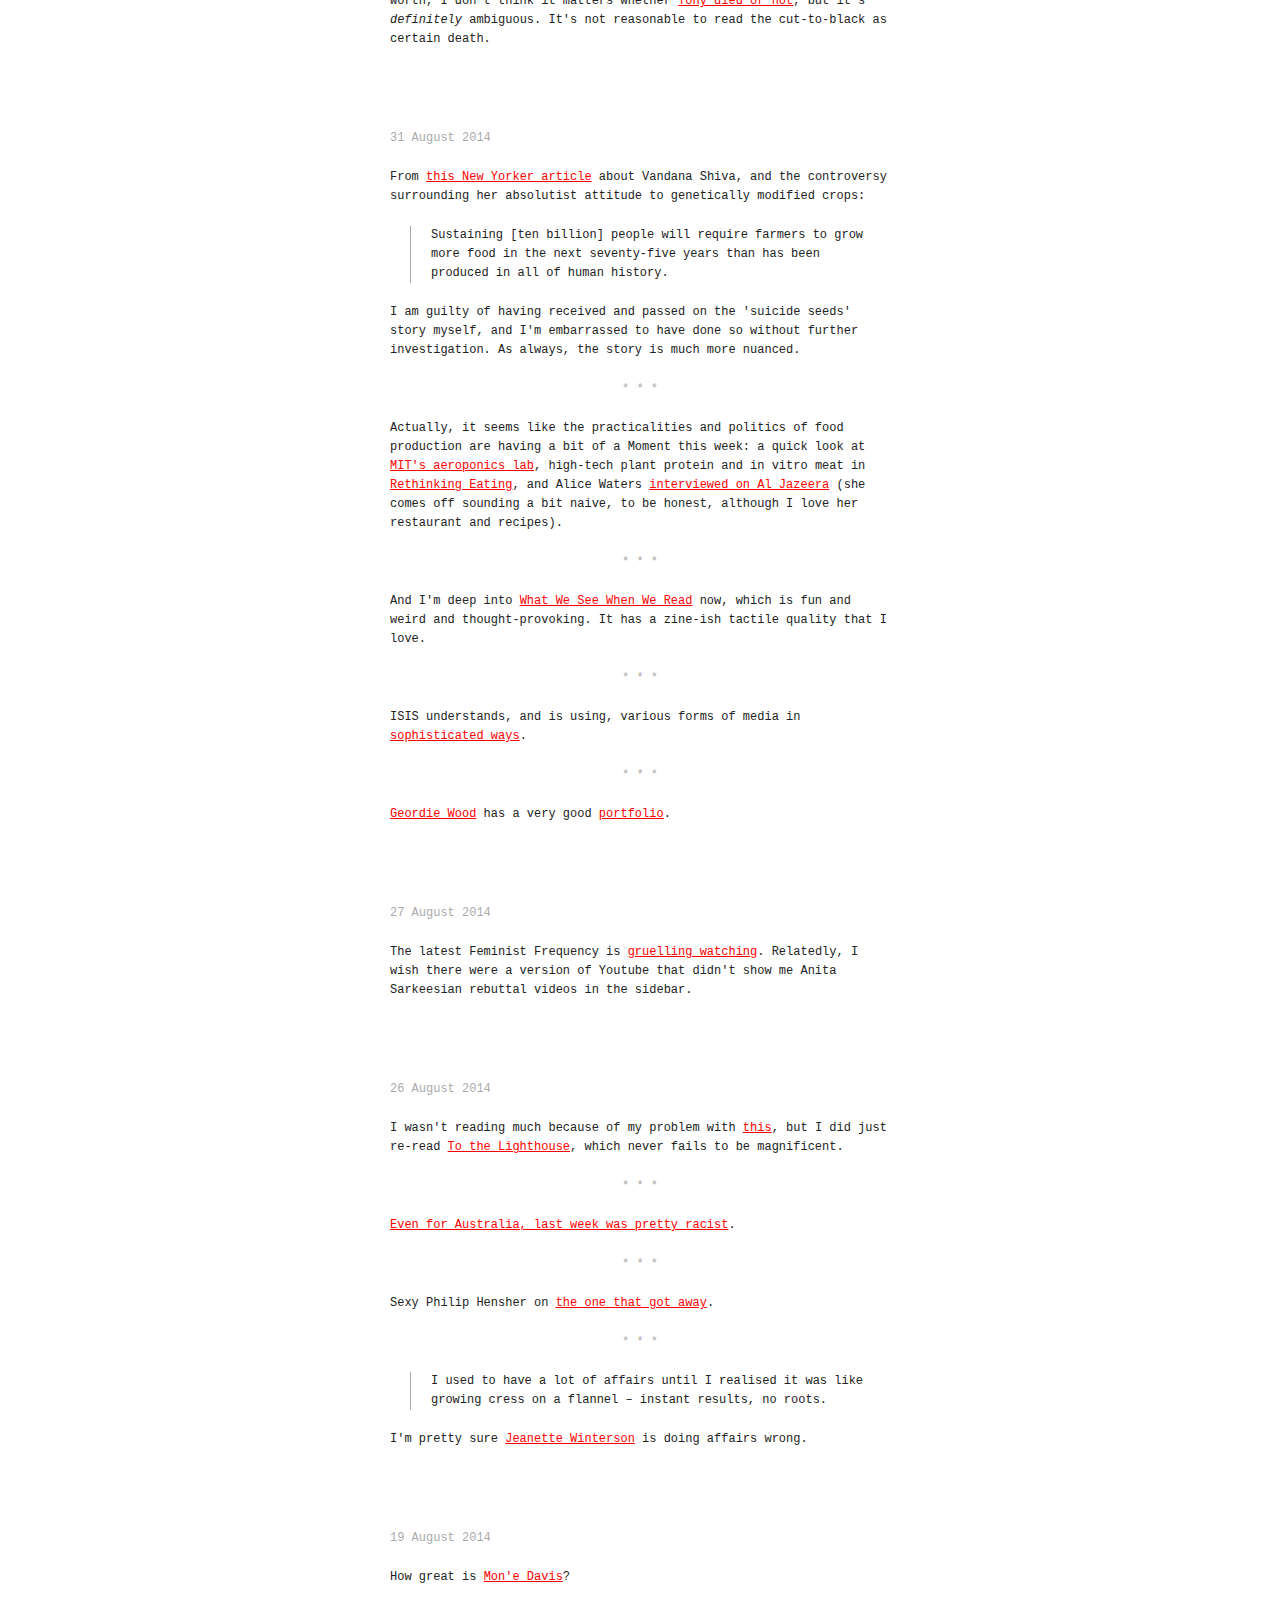
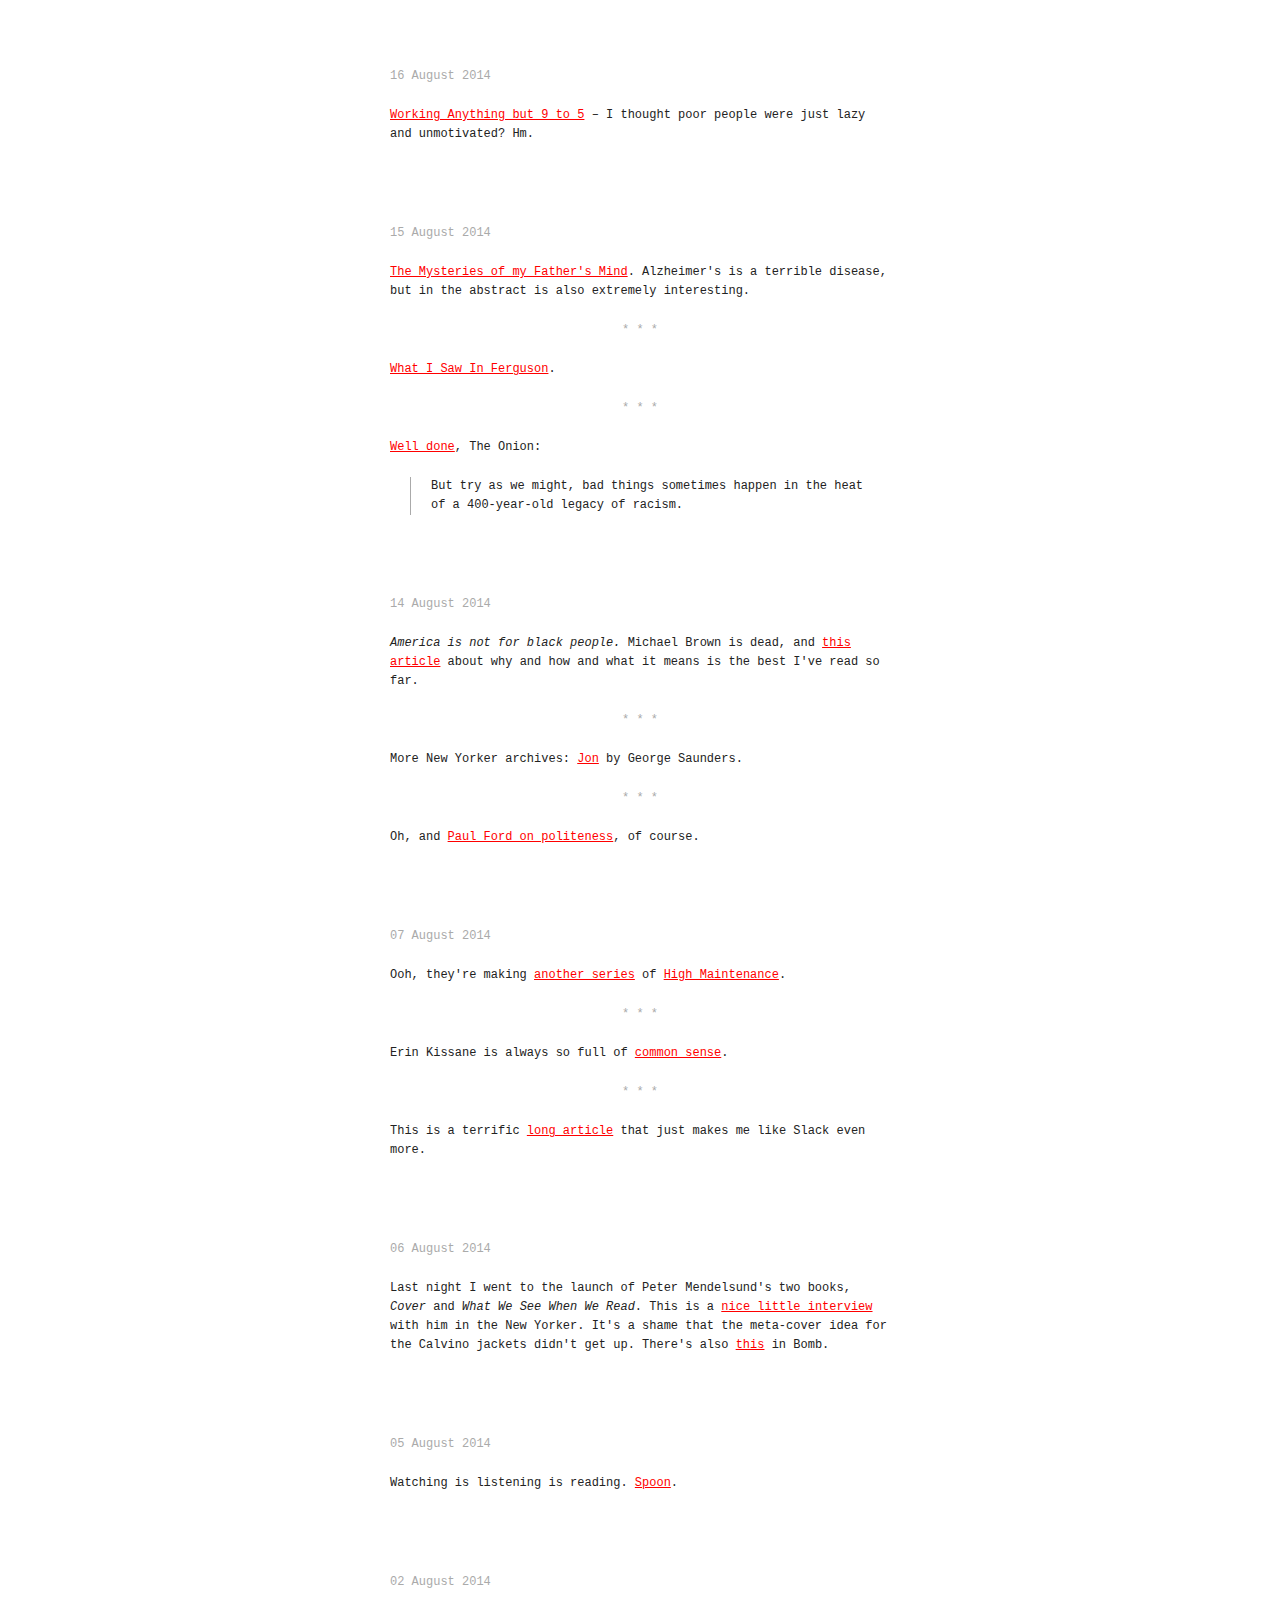
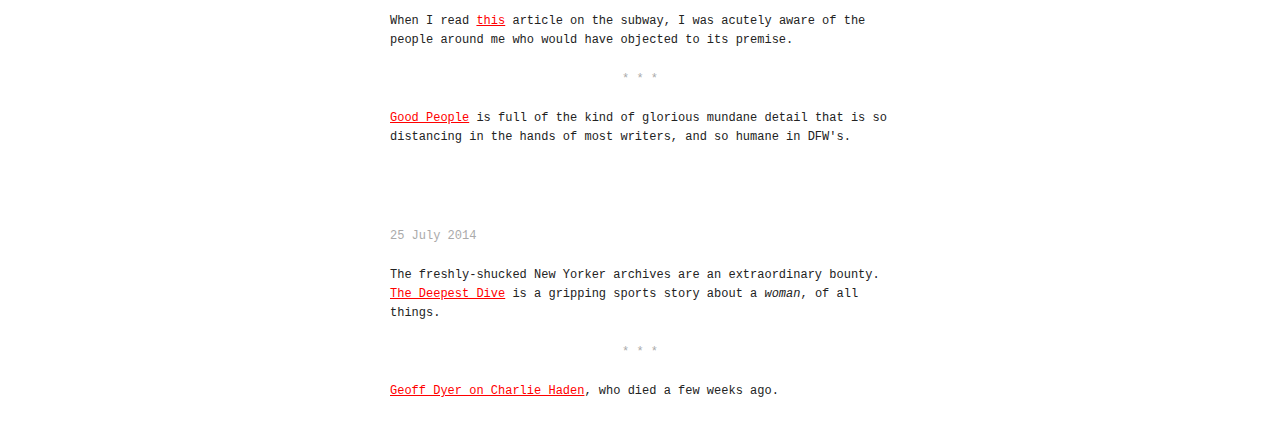
==== commit f0d10bf5: "Time." ====
--- a/reading/index.html
+++ b/reading/index.html
@@ -51,7 +51,7 @@
             I certainly feel it: the attractive suck of <em>feeling busy</em> while <em>actual busy-ness</em> eludes me. But there's another part of it which is about my fear of missing something <em>important</em> – not quite FOMO I don't think – particularly while I'm far from home – and I'm often pulling my phone out just to make sure, at which point I'm inevitably drawn into much more trivial flubbing through my regular app cycle. Blergh.
           </p>
           <p>
-            Anyway, I hope that the Apple Watch takes an absolutely ferocious attitude to notifications, and provides some relief from the ridiculousness, rather than another source of it.
+            Anyway, I hope that the Apple Watch takes an absolutely ferocious attitude to notifications, and provides some relief from the ridiculousness, rather than another source of it. Wouldn't it be nice if the face of your Apple Watch were mainly just for telling the time?
           </p>
         </dd>
         <dt><time>14 September 2014</time></dt>
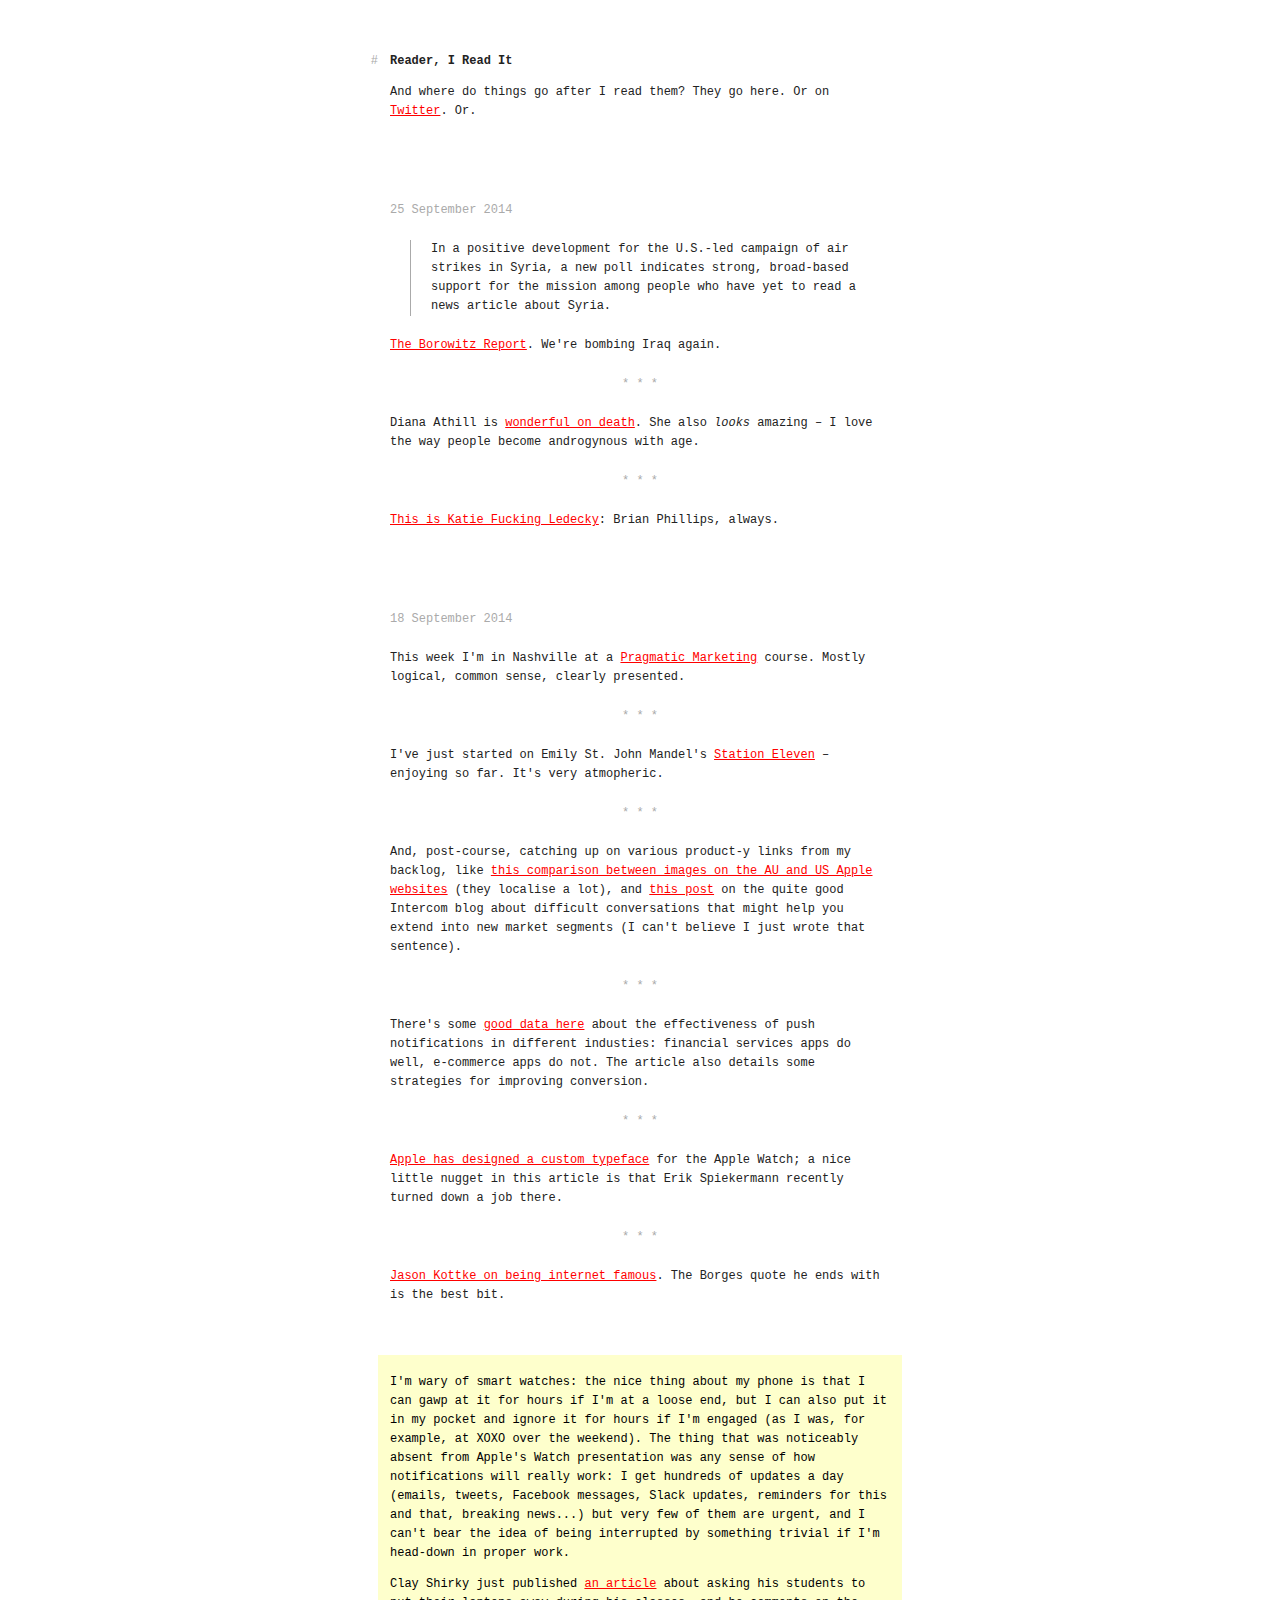
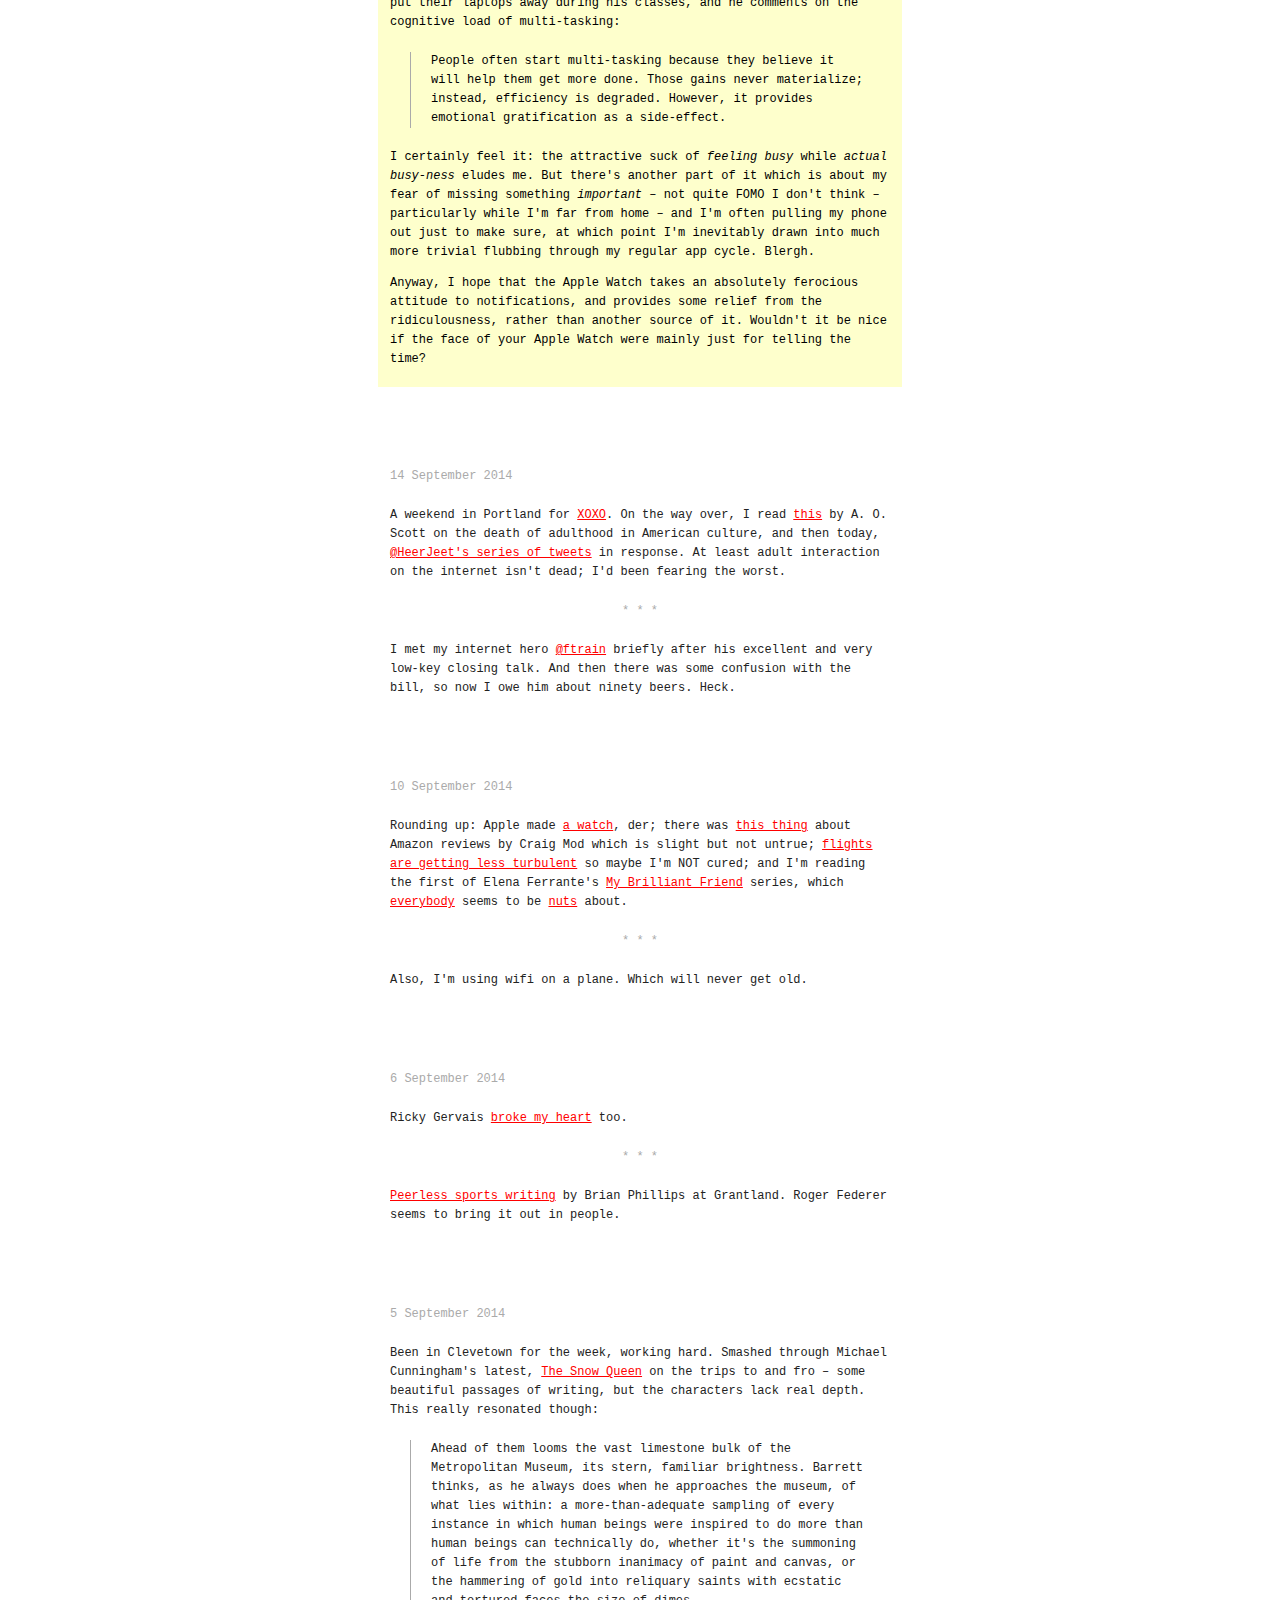
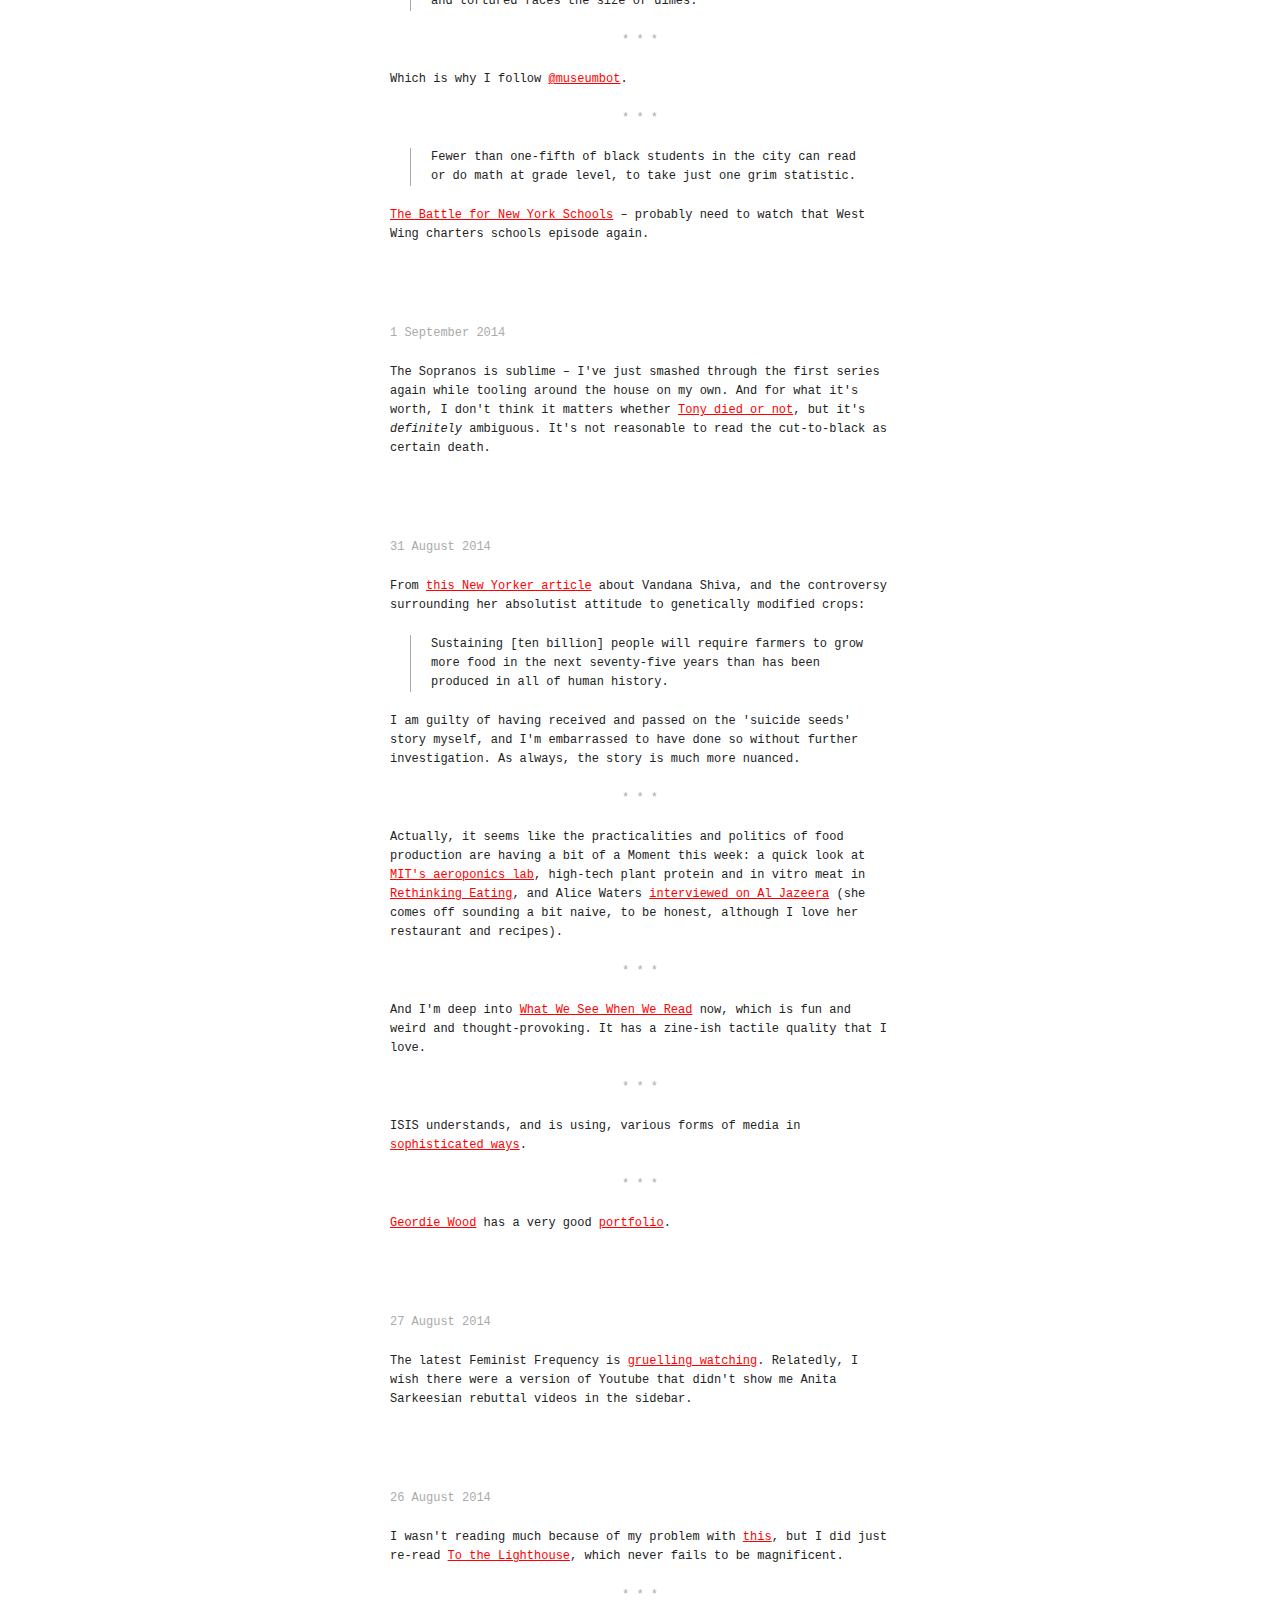
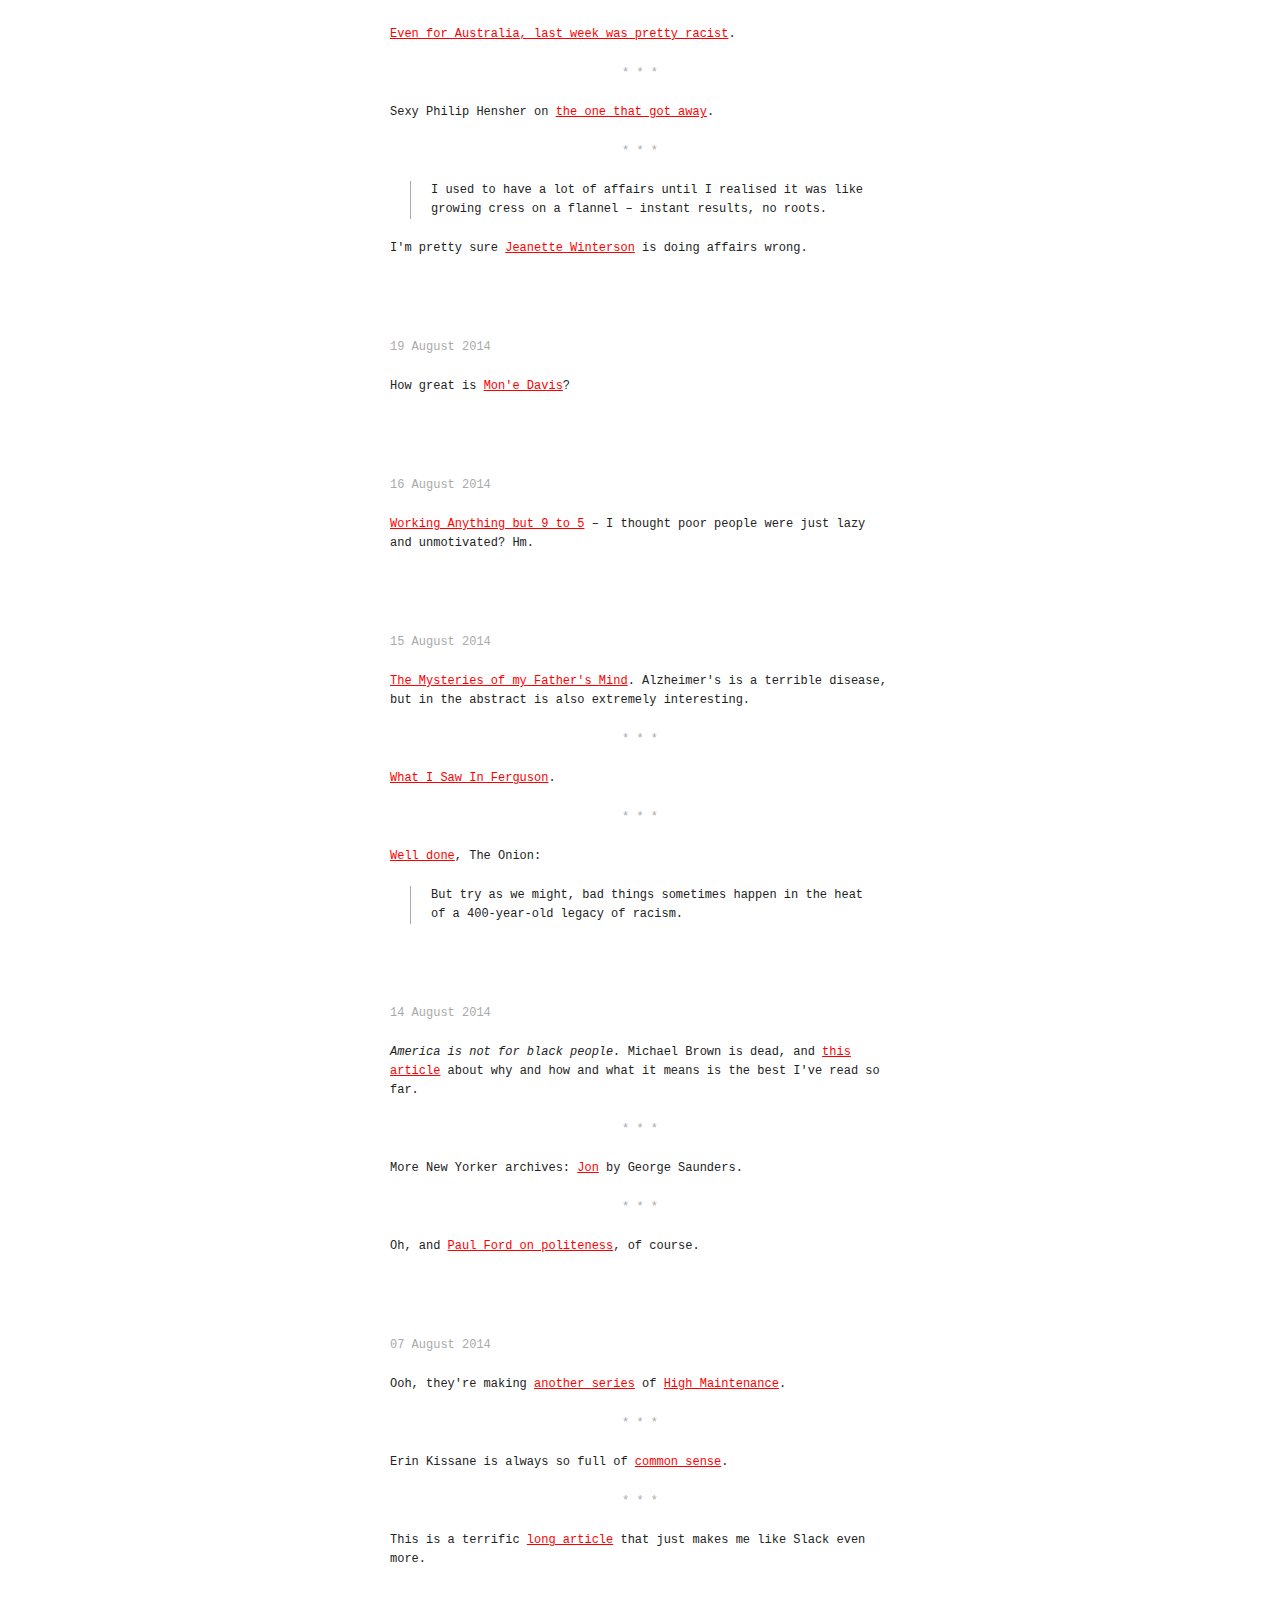
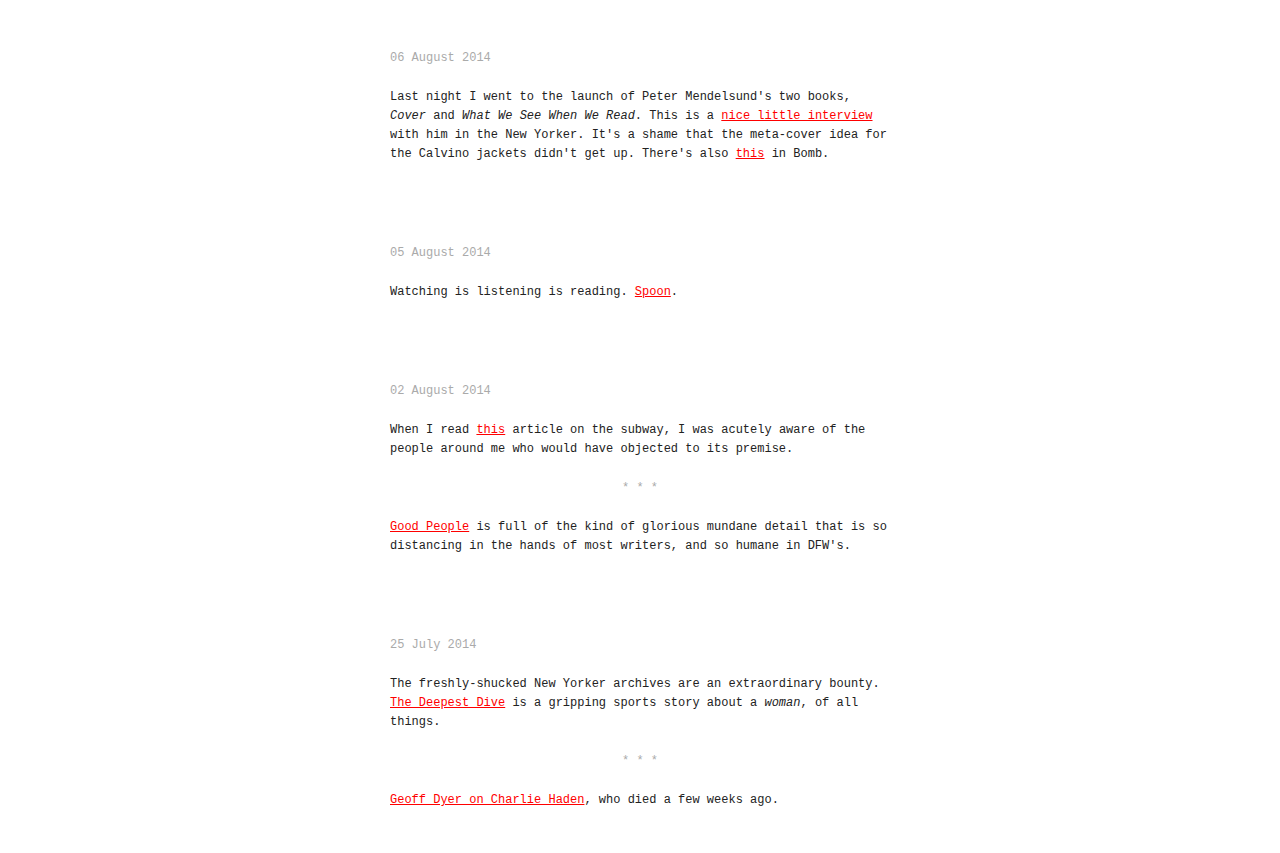
==== commit 2a4e9a71: "25 September." ====
--- a/reading/index.html
+++ b/reading/index.html
@@ -18,6 +18,21 @@
       </p>
 
       <dl class="reading-list">
+        <dt><time>25 September 2014</time></dt>
+        <dd>
+          <blockquote>
+            In a positive development for the U.S.-led campaign of air strikes in Syria, a new poll indicates strong, broad-based support for the mission among people who have yet to read a news article about Syria.
+          </blockquote>
+          <a href="http://www.newyorker.com/humor/borowitz-report/americans-read-single-article-syria-strongly-support-bombing?utm_source=tny&utm_campaign=generalsocial&utm_medium=twitter&mbid=social_twitter">The Borowitz Report</a>. We're bombing Iraq again.
+        </dd>
+        <dd>
+          Diana Athill is <a href="http://www.theguardian.com/lifeandstyle/2014/sep/23/-sp-diana-athill-its-silly-frightened-being-dead">wonderful on death</a>. She also <em>looks</em> amazing – I love the way people become androgynous with age.
+        </dd>
+        <dd>
+          <a href="http://grantland.com/the-triangle/katie-ledecky-athlete-best-swimmer/">This is Katie Fucking Ledecky</a>: Brian Phillips, always.
+        </dd>
+
+
         <dt><time>18 September 2014</time></dt>
         <dd>
           This week I'm in Nashville at a <a href="http://pragmaticmarketing.com">Pragmatic Marketing</a> course. Mostly logical, common sense, clearly presented.
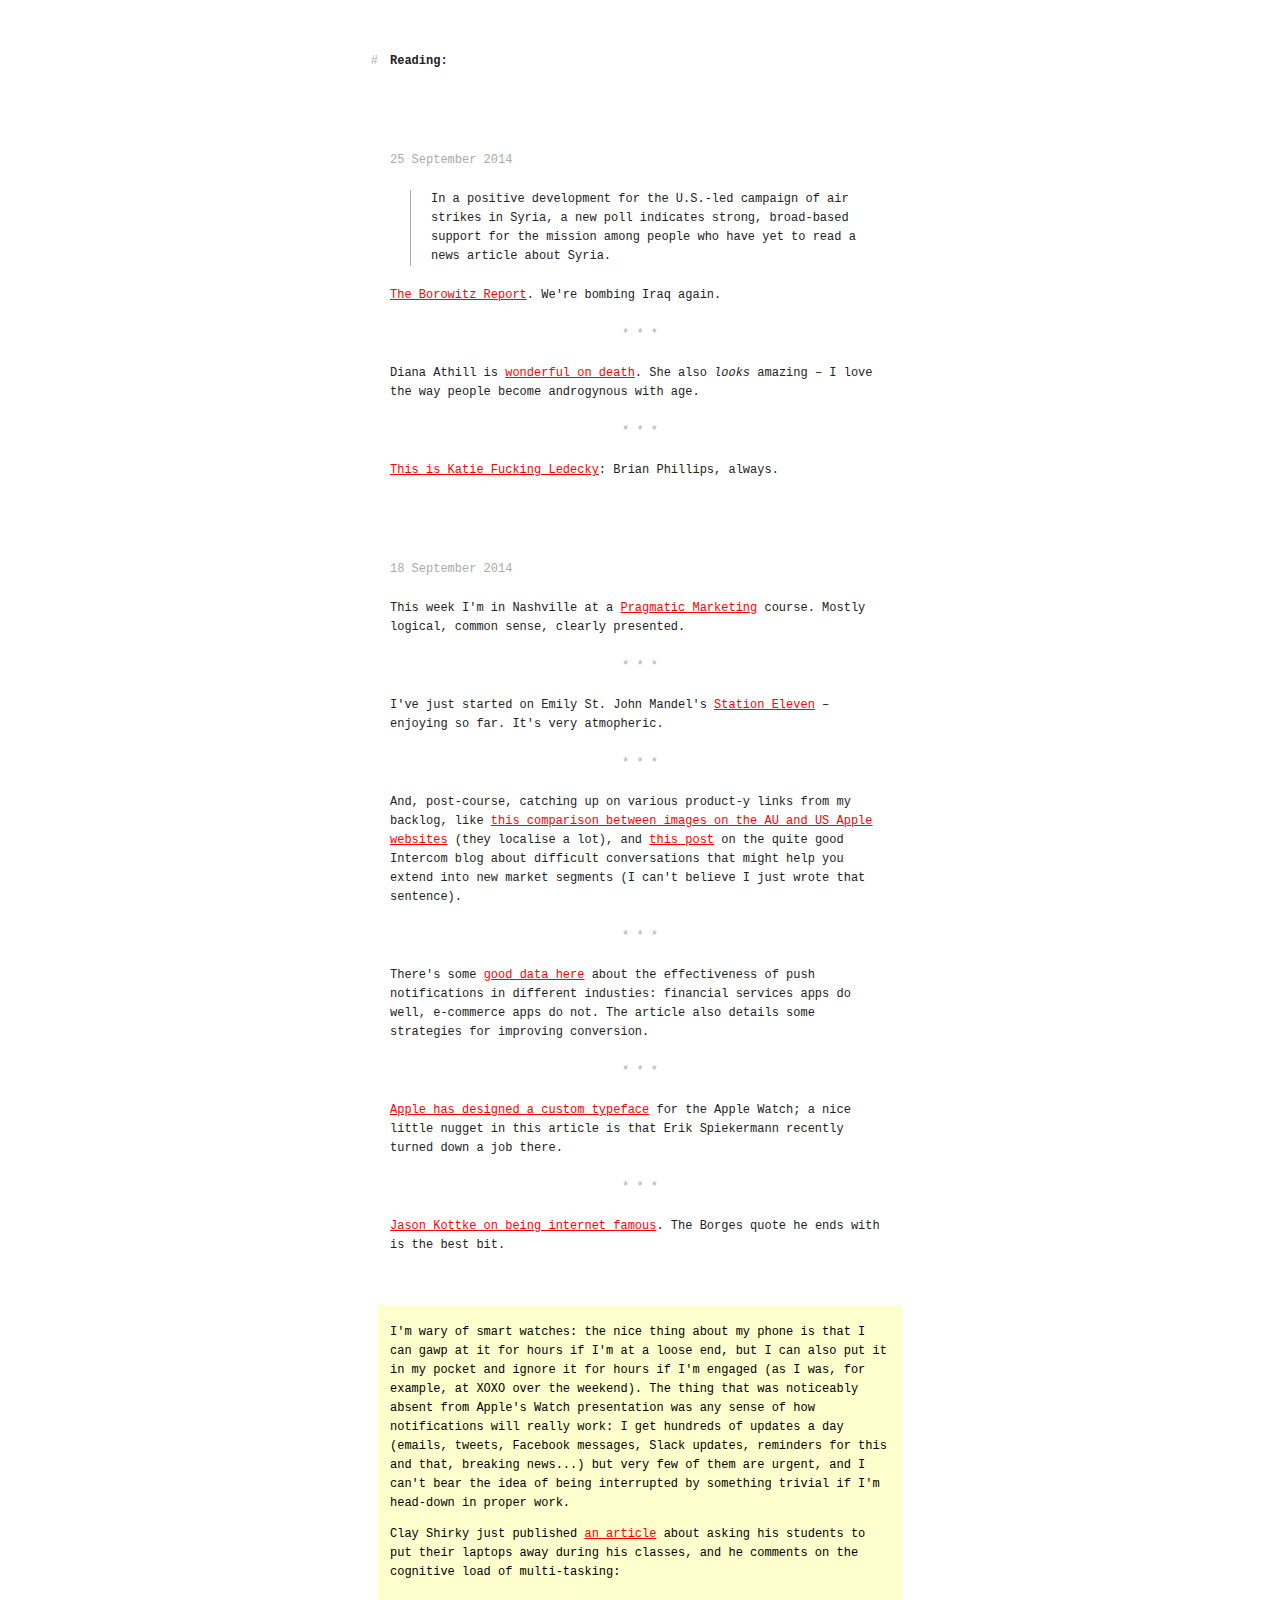
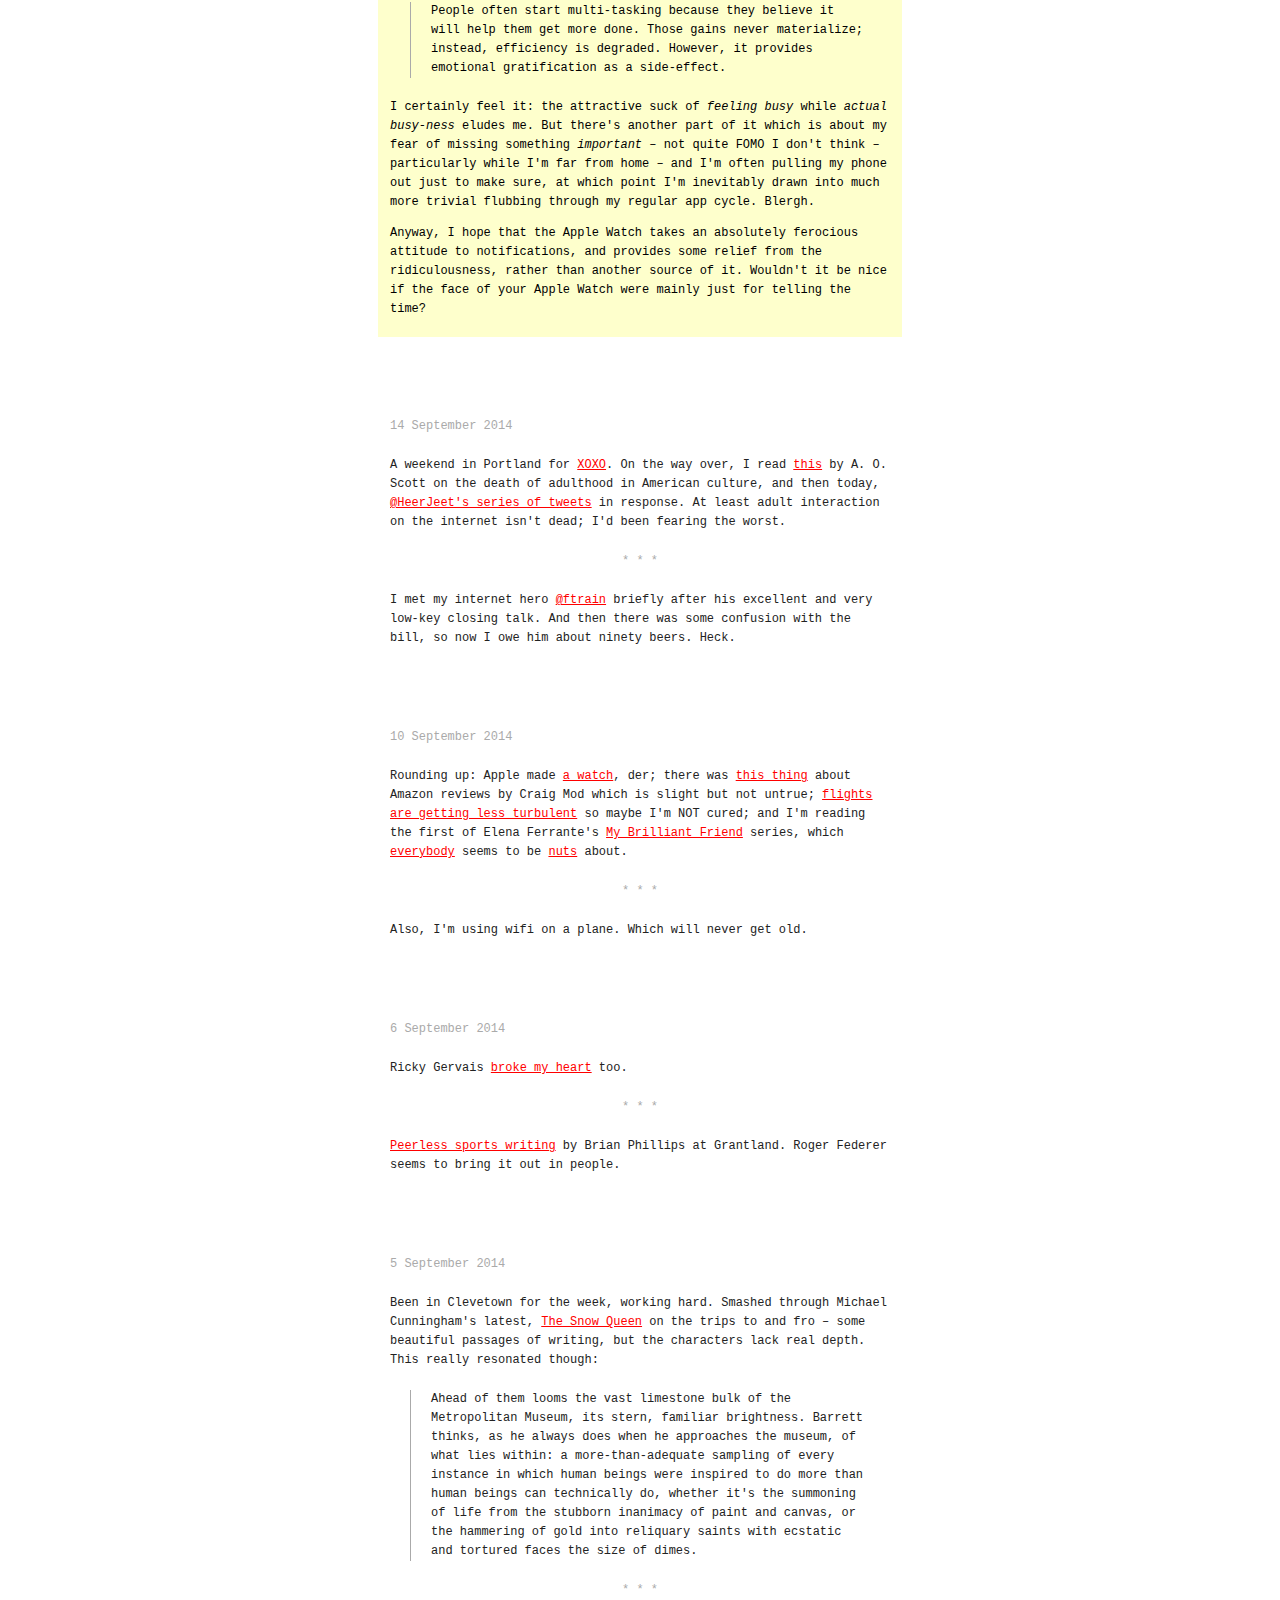
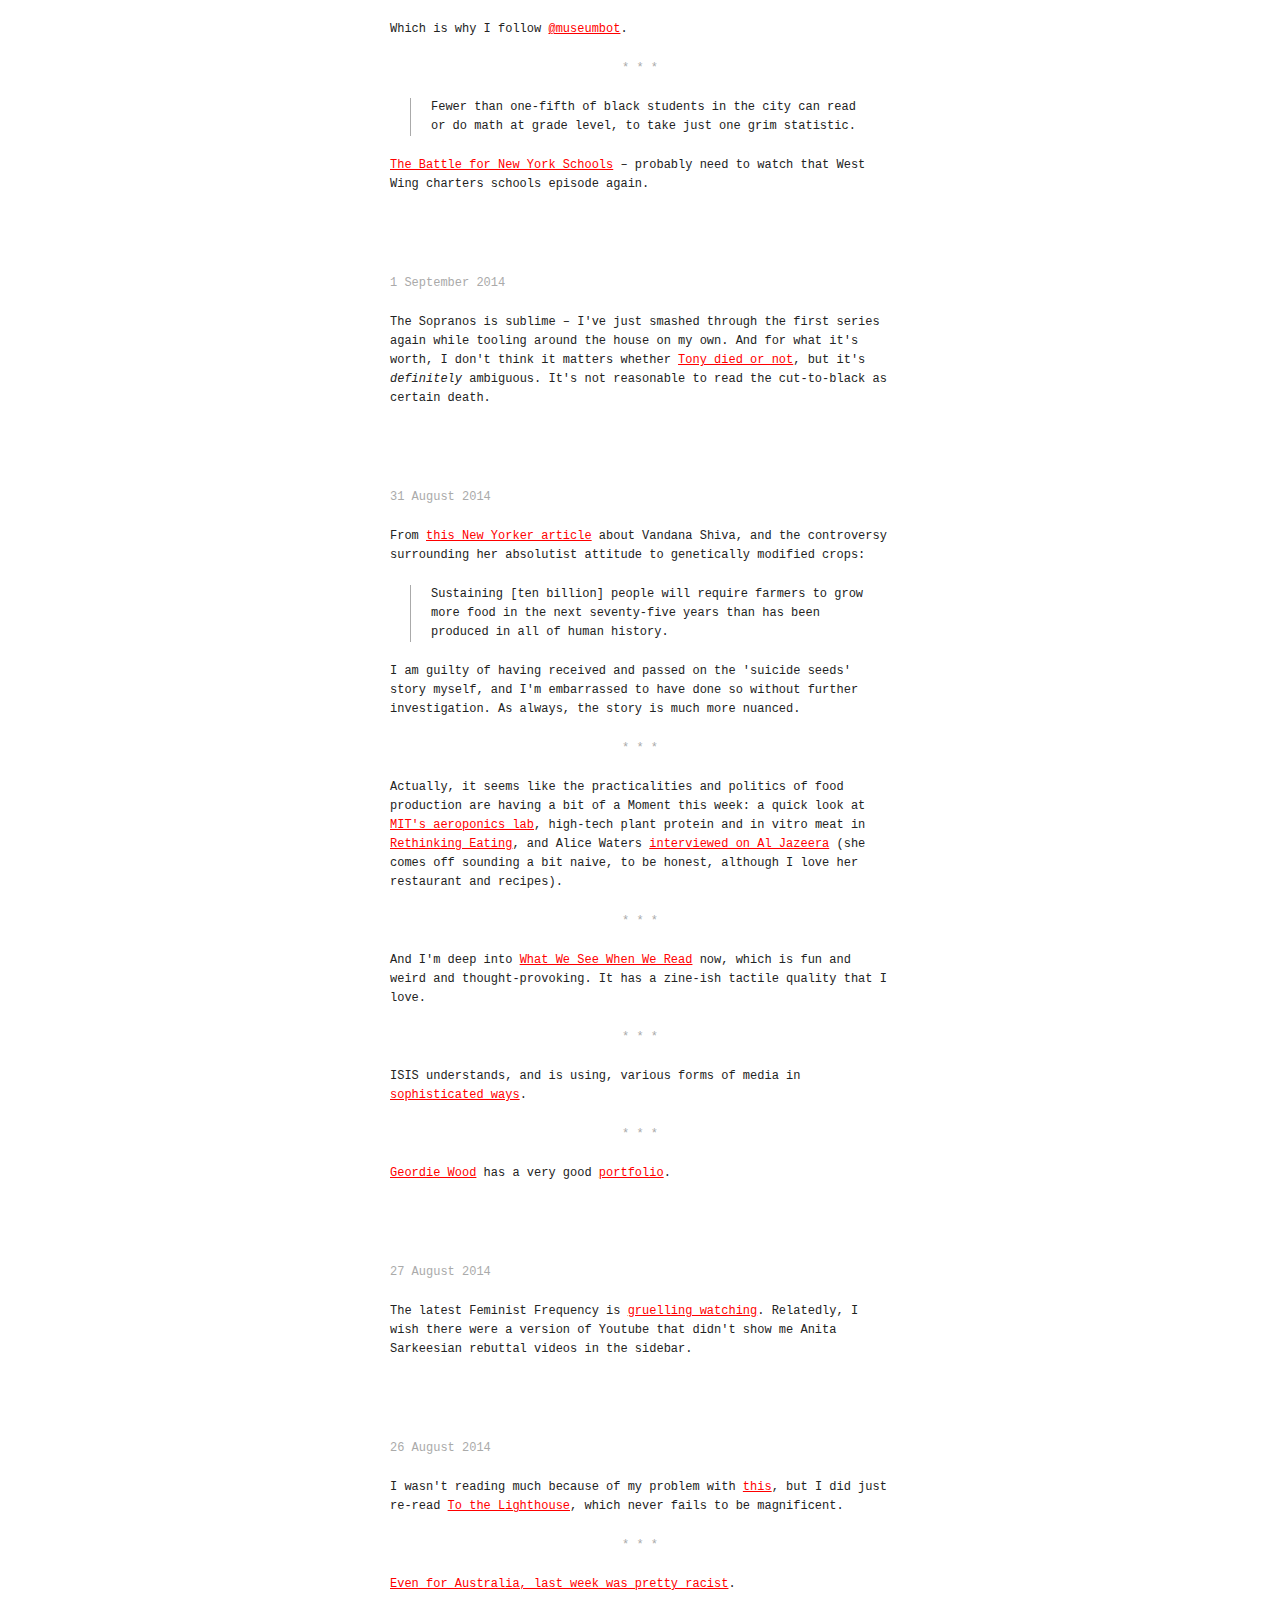
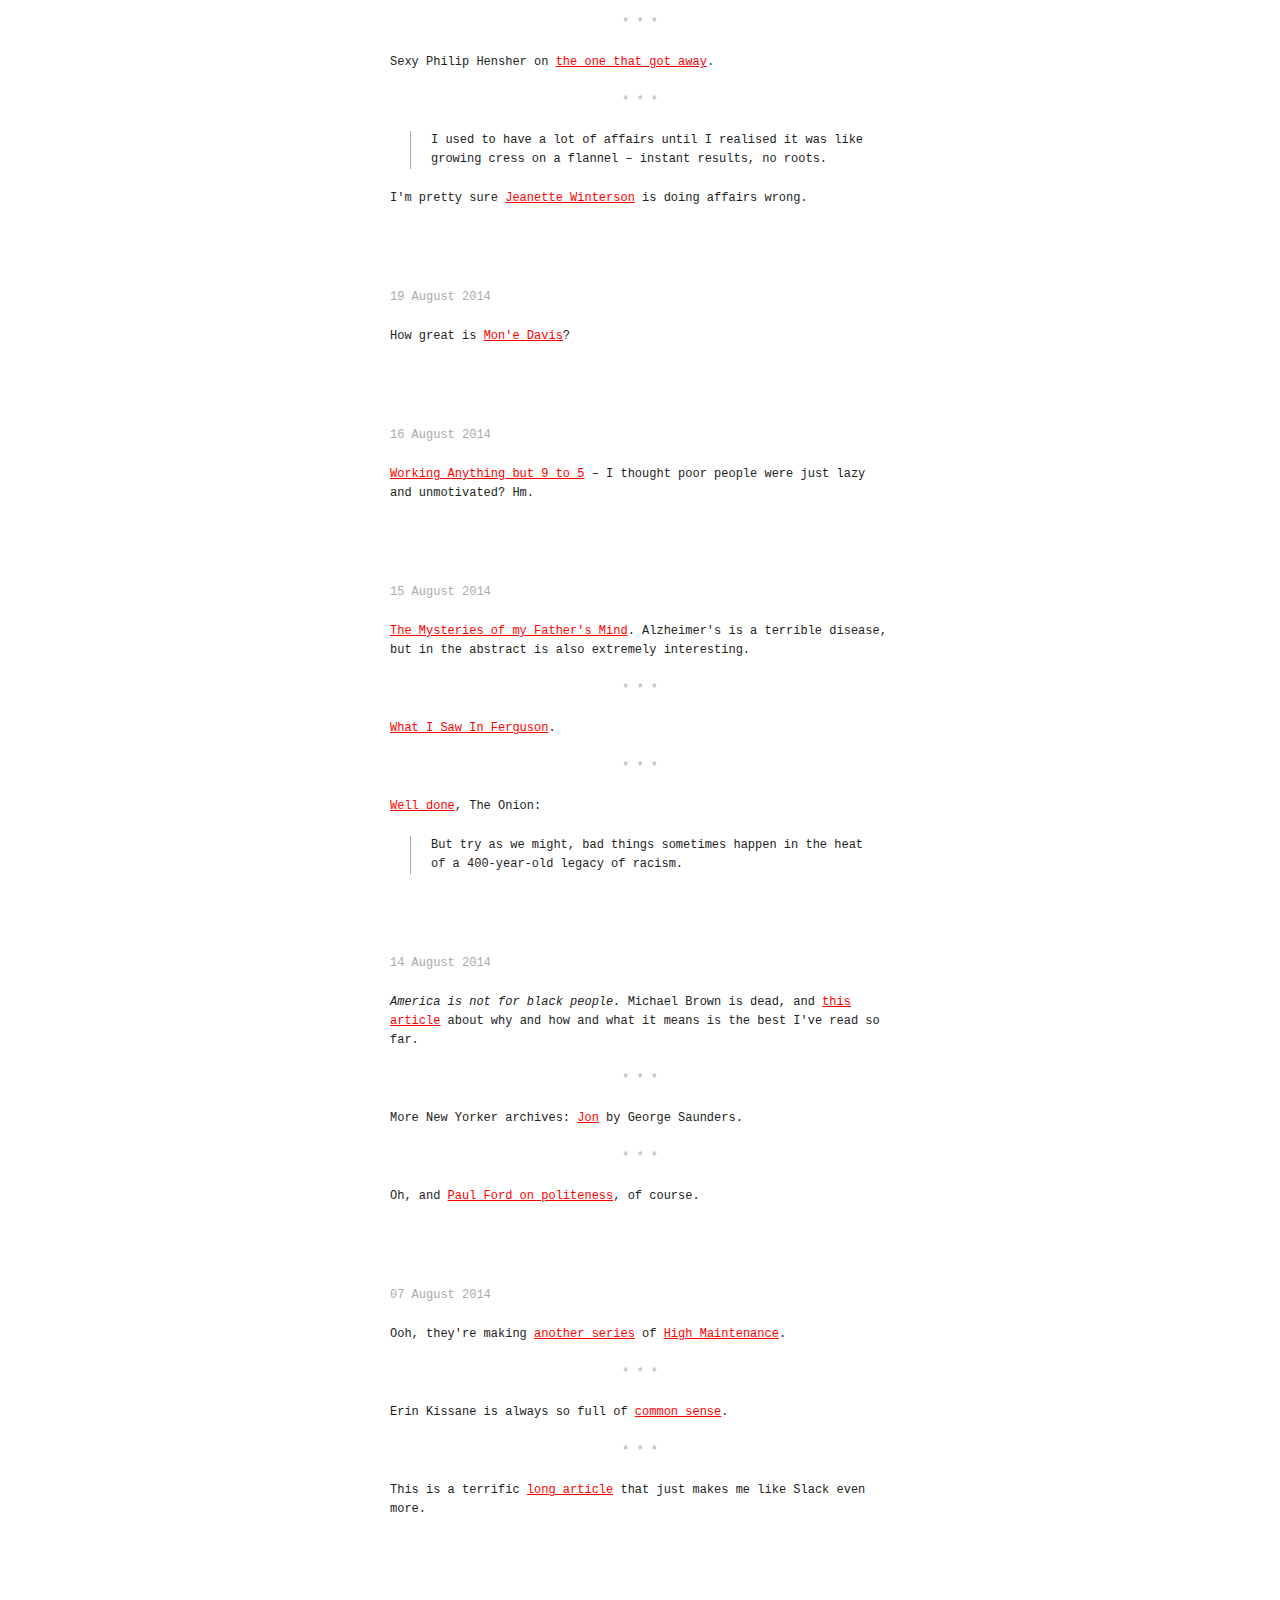
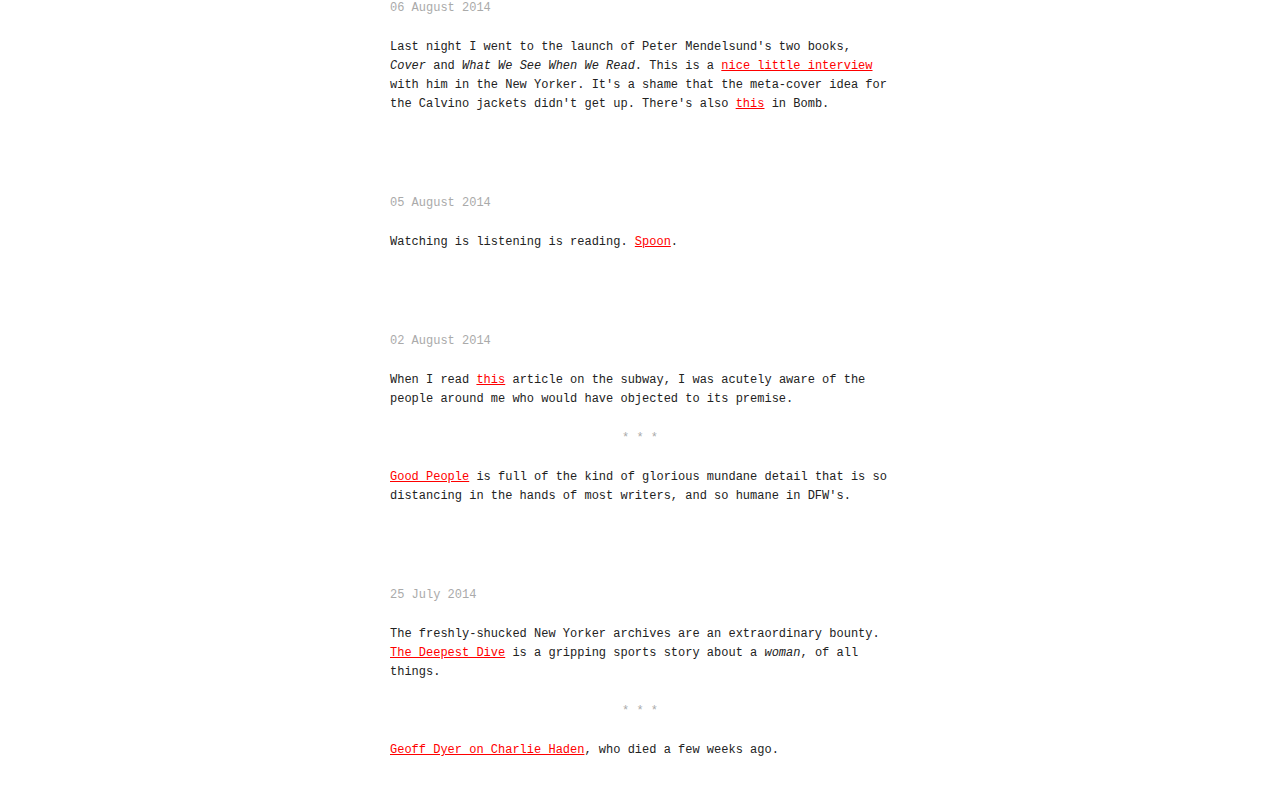
==== commit 652f6db3: "Remove intro." ====
--- a/reading/index.html
+++ b/reading/index.html
@@ -10,12 +10,7 @@
   <body>
 
     <div class="container">
-      <h1>Reader, I Read It</h1>
-
-      <p>
-        And where do things go after I read them? They go here. Or
-        on <a href="http://twitter.com/virginia">Twitter</a>. Or.
-      </p>
+      <h1>Reading:</h1>
 
       <dl class="reading-list">
         <dt><time>25 September 2014</time></dt>
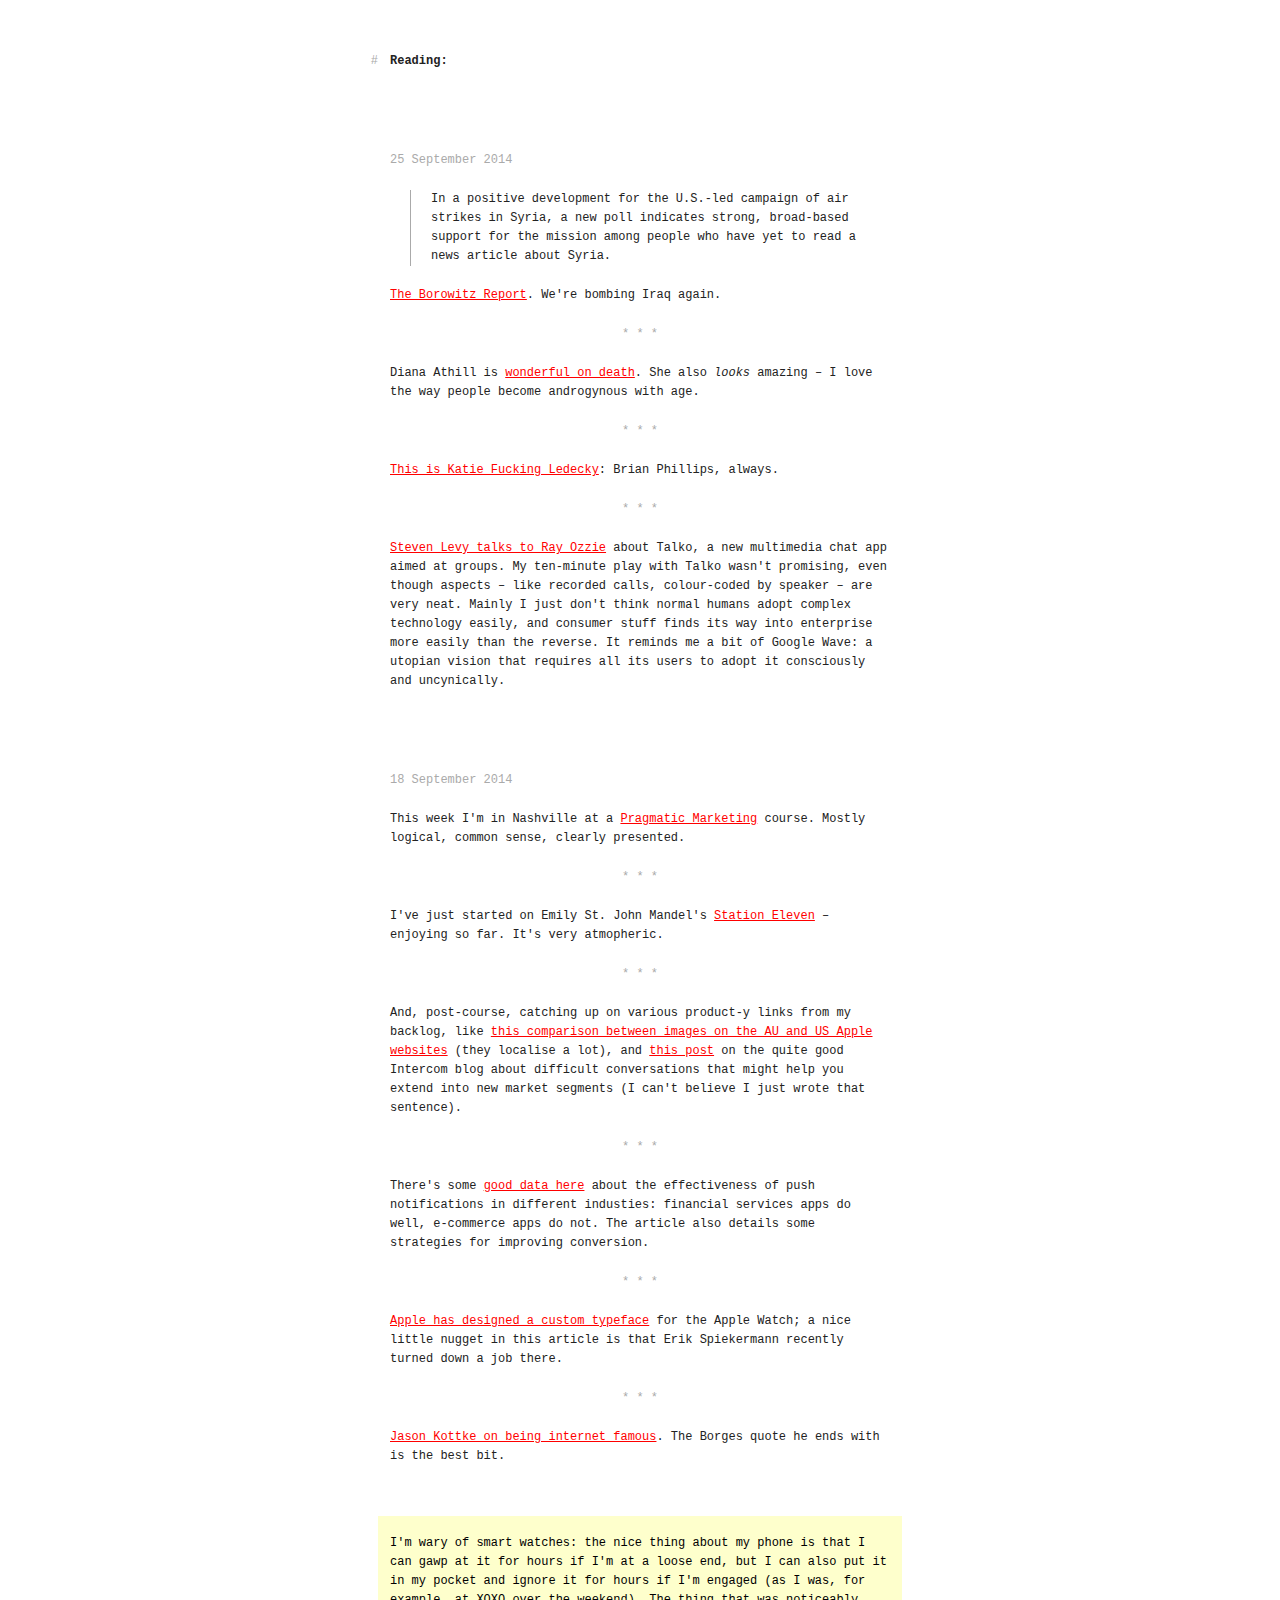
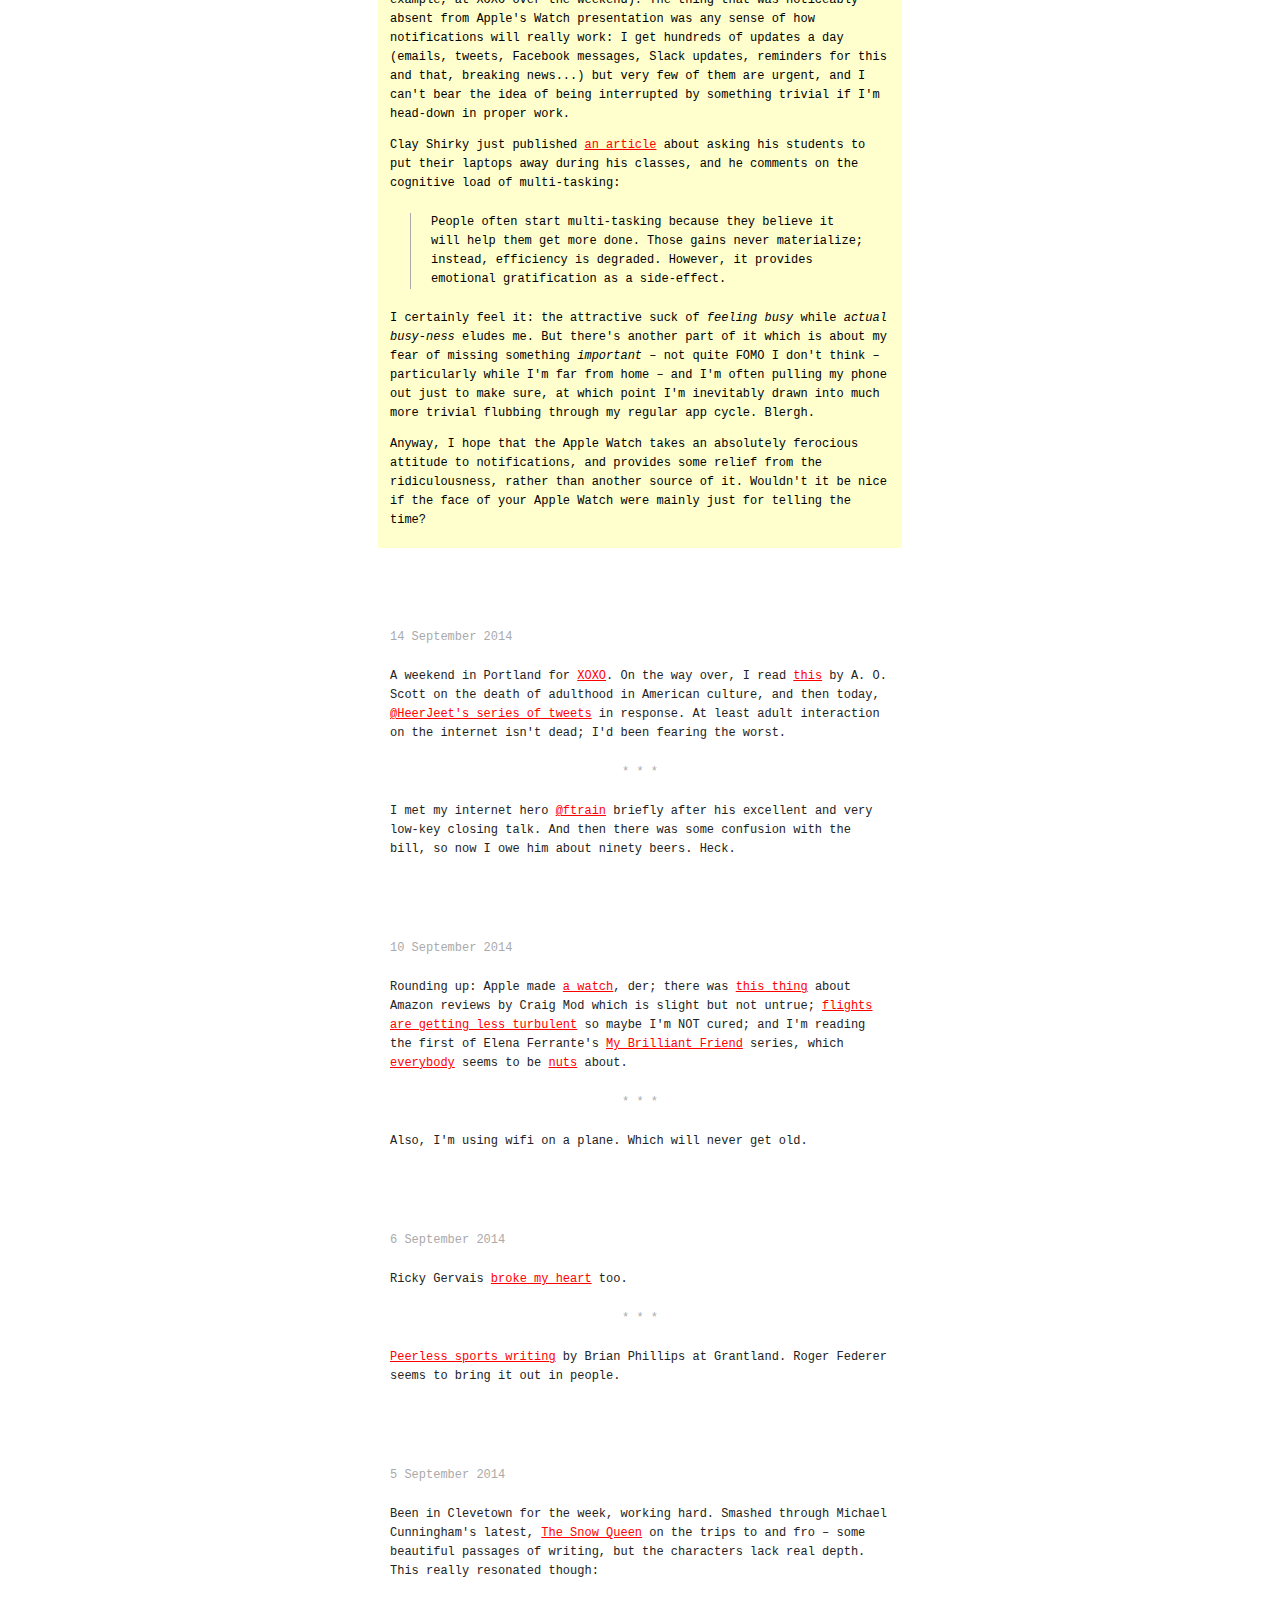
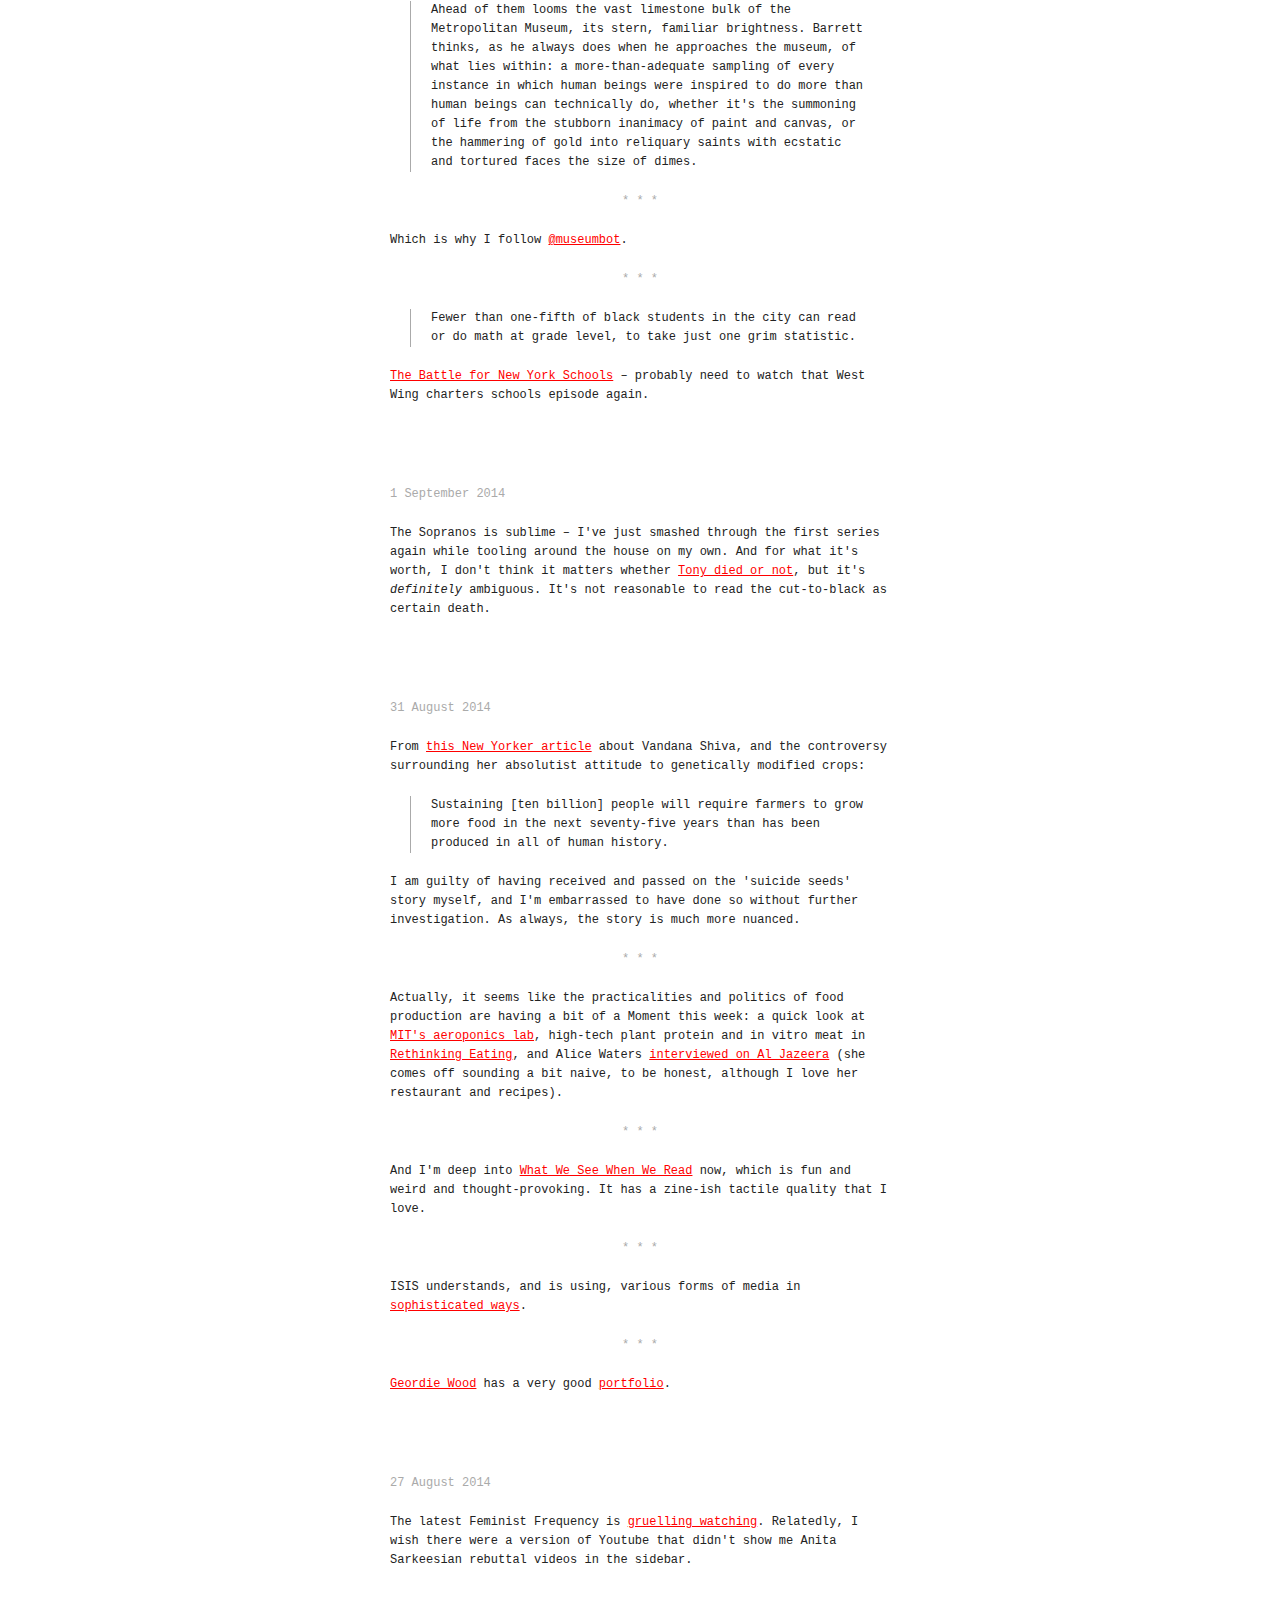
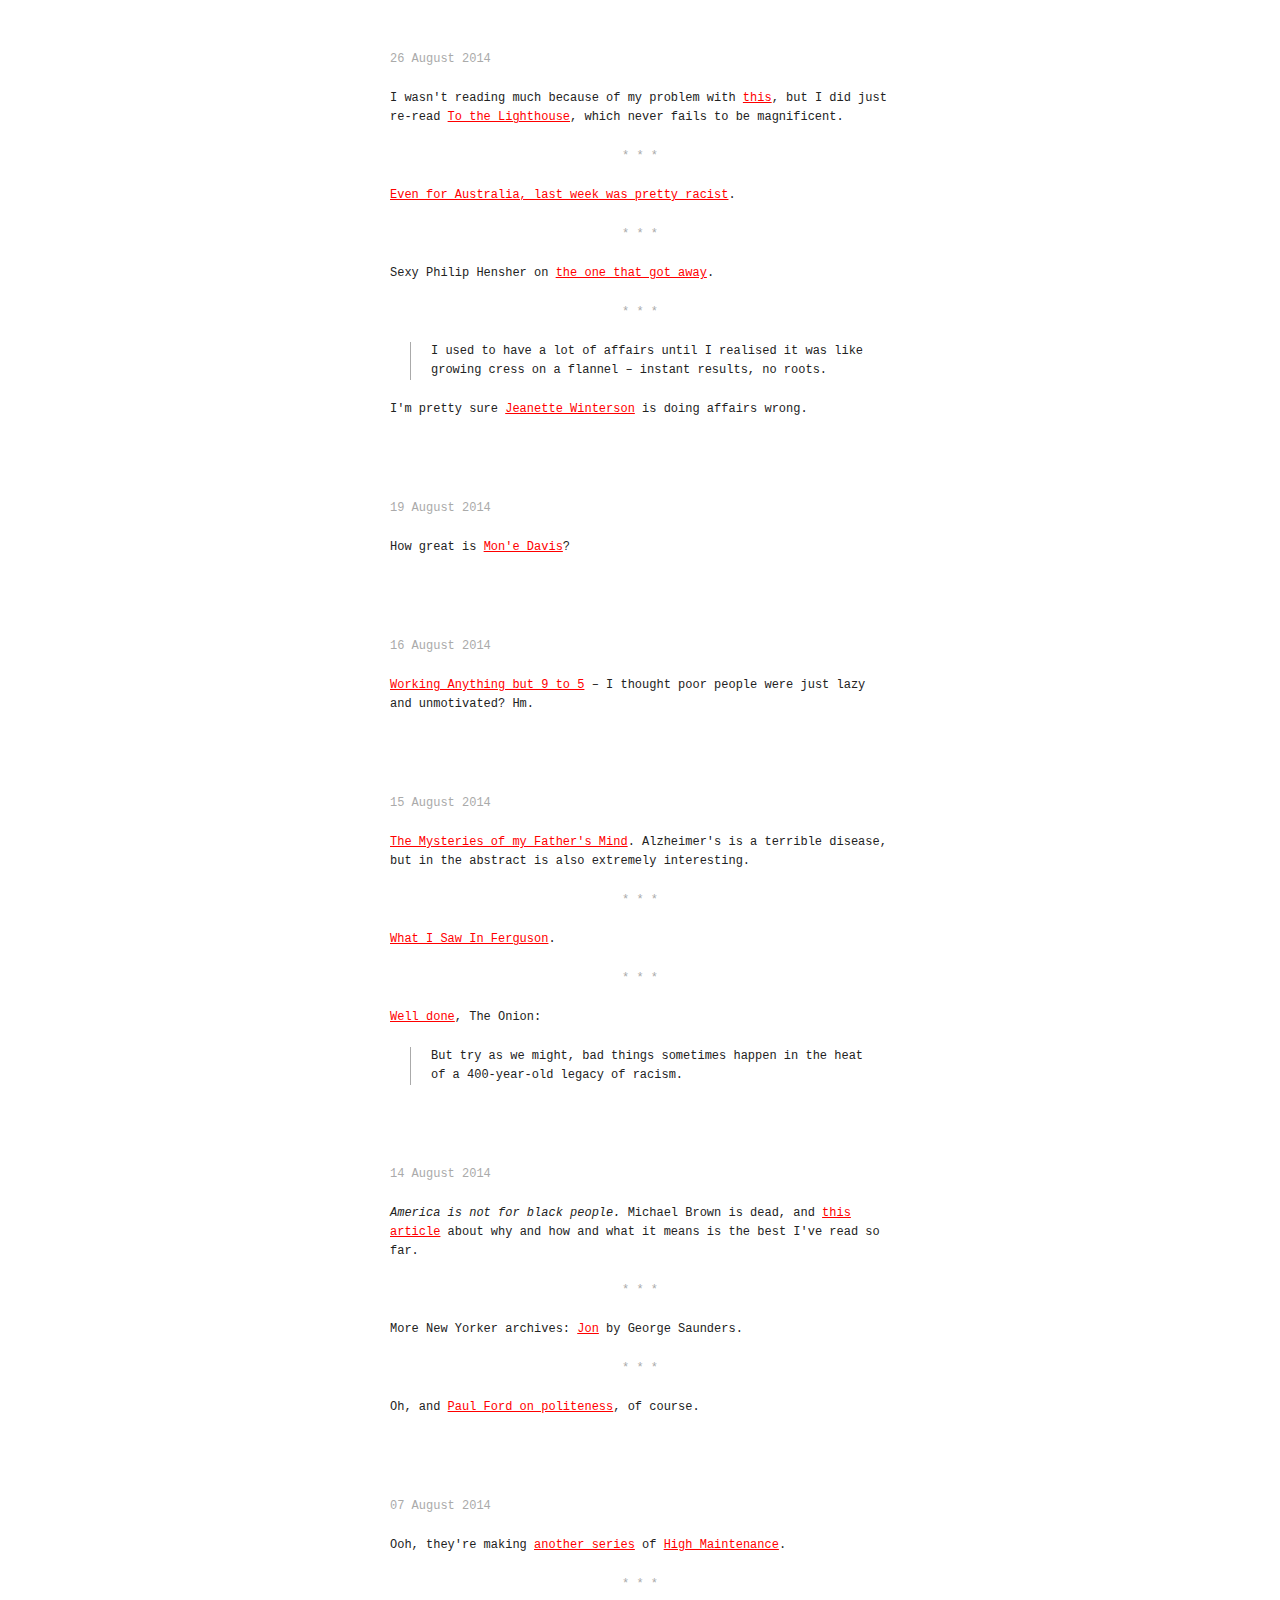
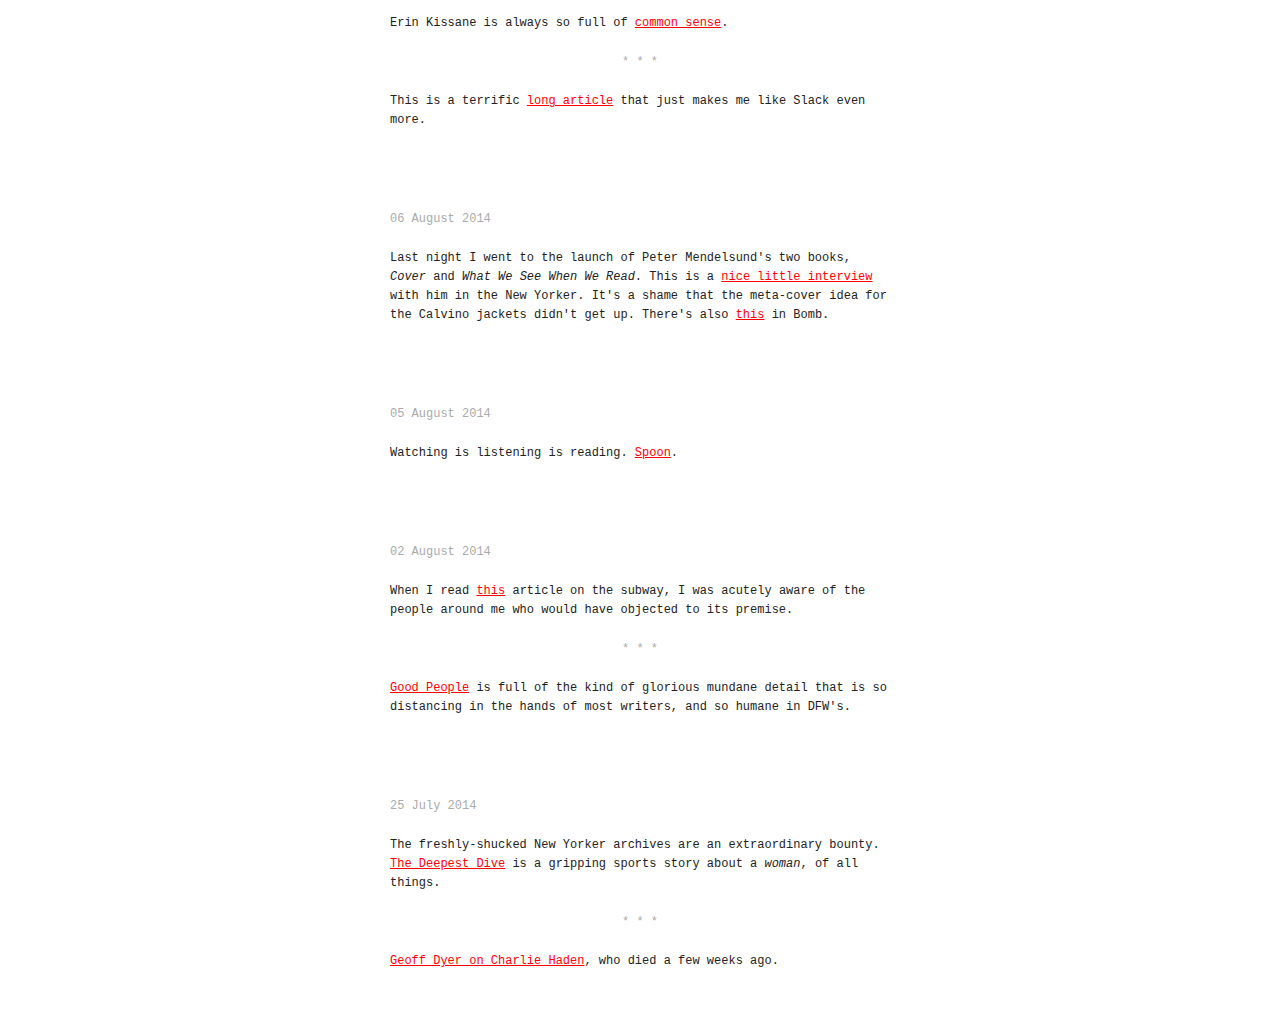
==== commit d88dd78c: "Talko." ====
--- a/reading/index.html
+++ b/reading/index.html
@@ -26,7 +26,9 @@
         <dd>
           <a href="http://grantland.com/the-triangle/katie-ledecky-athlete-best-swimmer/">This is Katie Fucking Ledecky</a>: Brian Phillips, always.
         </dd>
-
+        <dd>
+          <a href="https://medium.com/@stevenlevy/brave-new-phone-call-f4064a4e720f">Steven Levy talks to Ray Ozzie</a> about Talko, a new multimedia chat app aimed at groups. My ten-minute play with Talko wasn't promising, even though aspects – like recorded calls, colour-coded by speaker – are very neat. Mainly I just don't think normal humans adopt complex technology easily, and consumer stuff finds its way into enterprise more easily than the reverse. It reminds me a bit of Google Wave: a utopian vision that requires all its users to adopt it consciously and uncynically.
+        </dd>
 
         <dt><time>18 September 2014</time></dt>
         <dd>
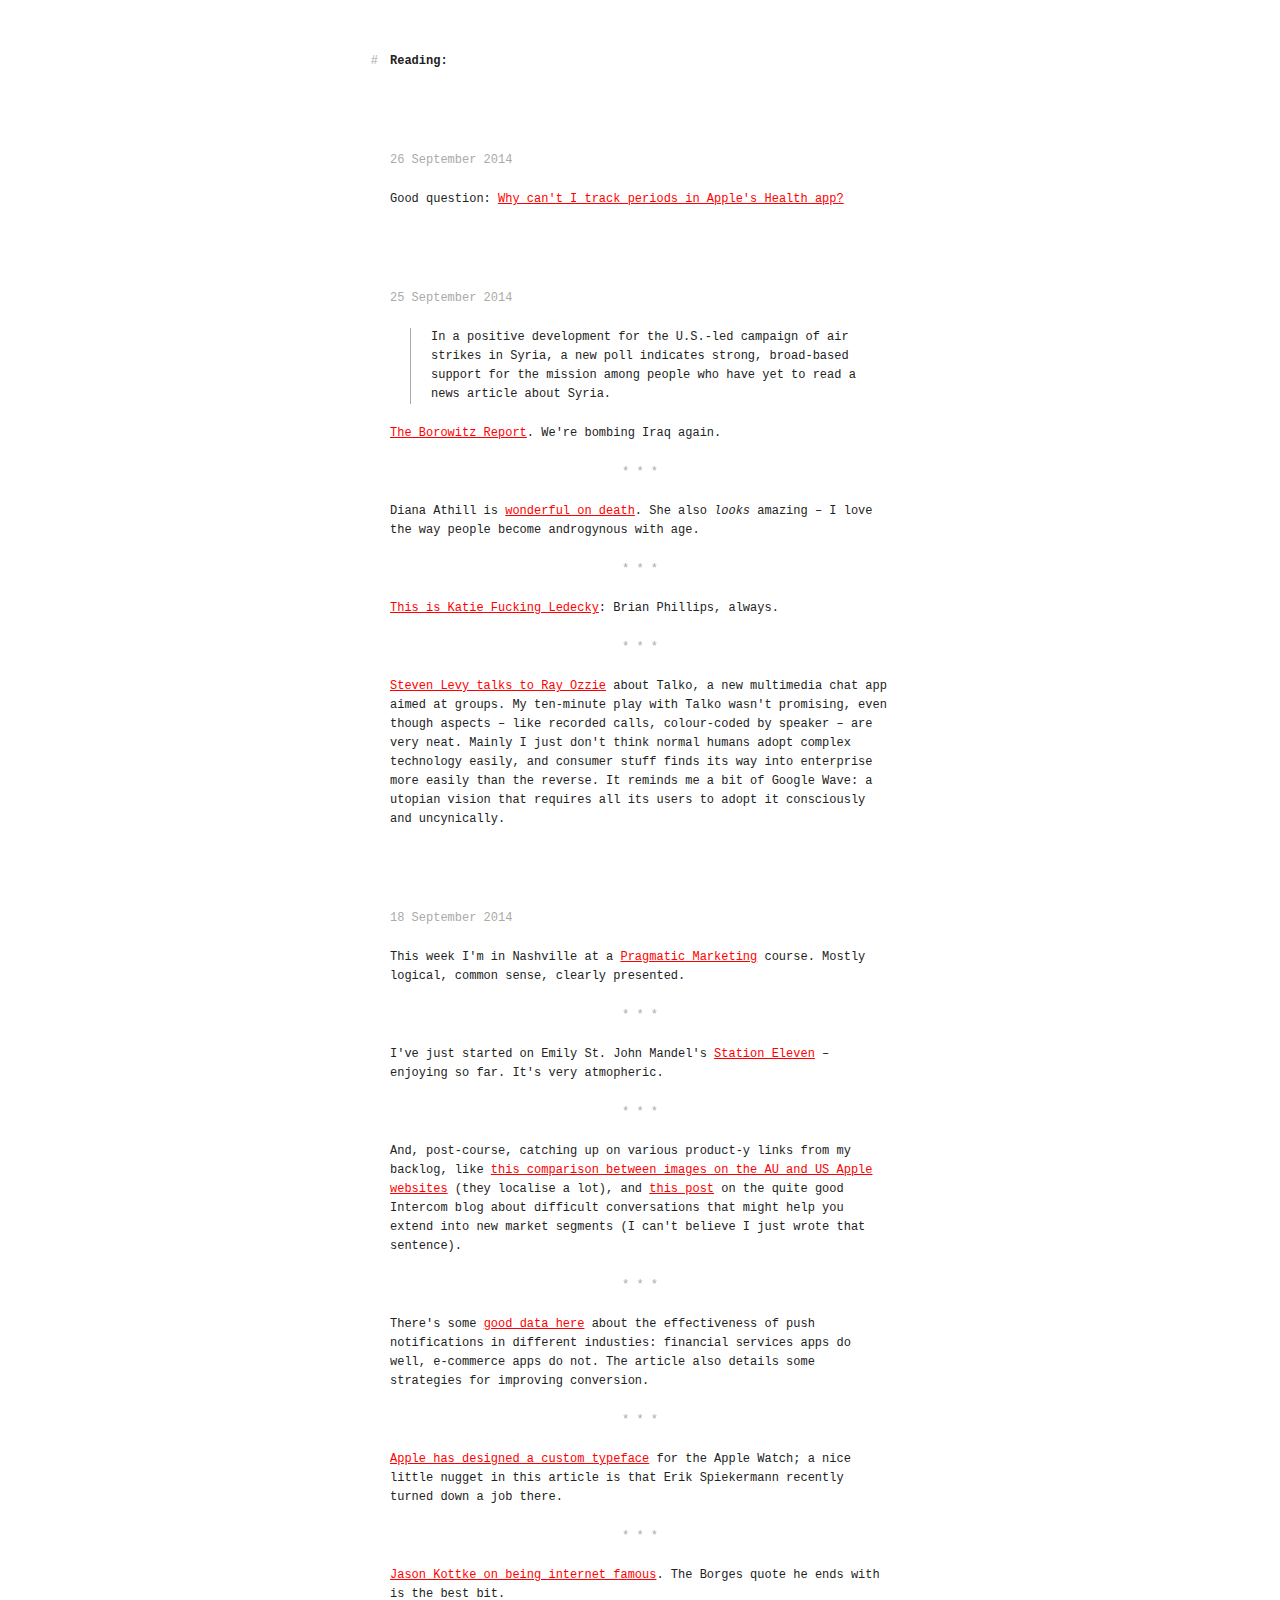
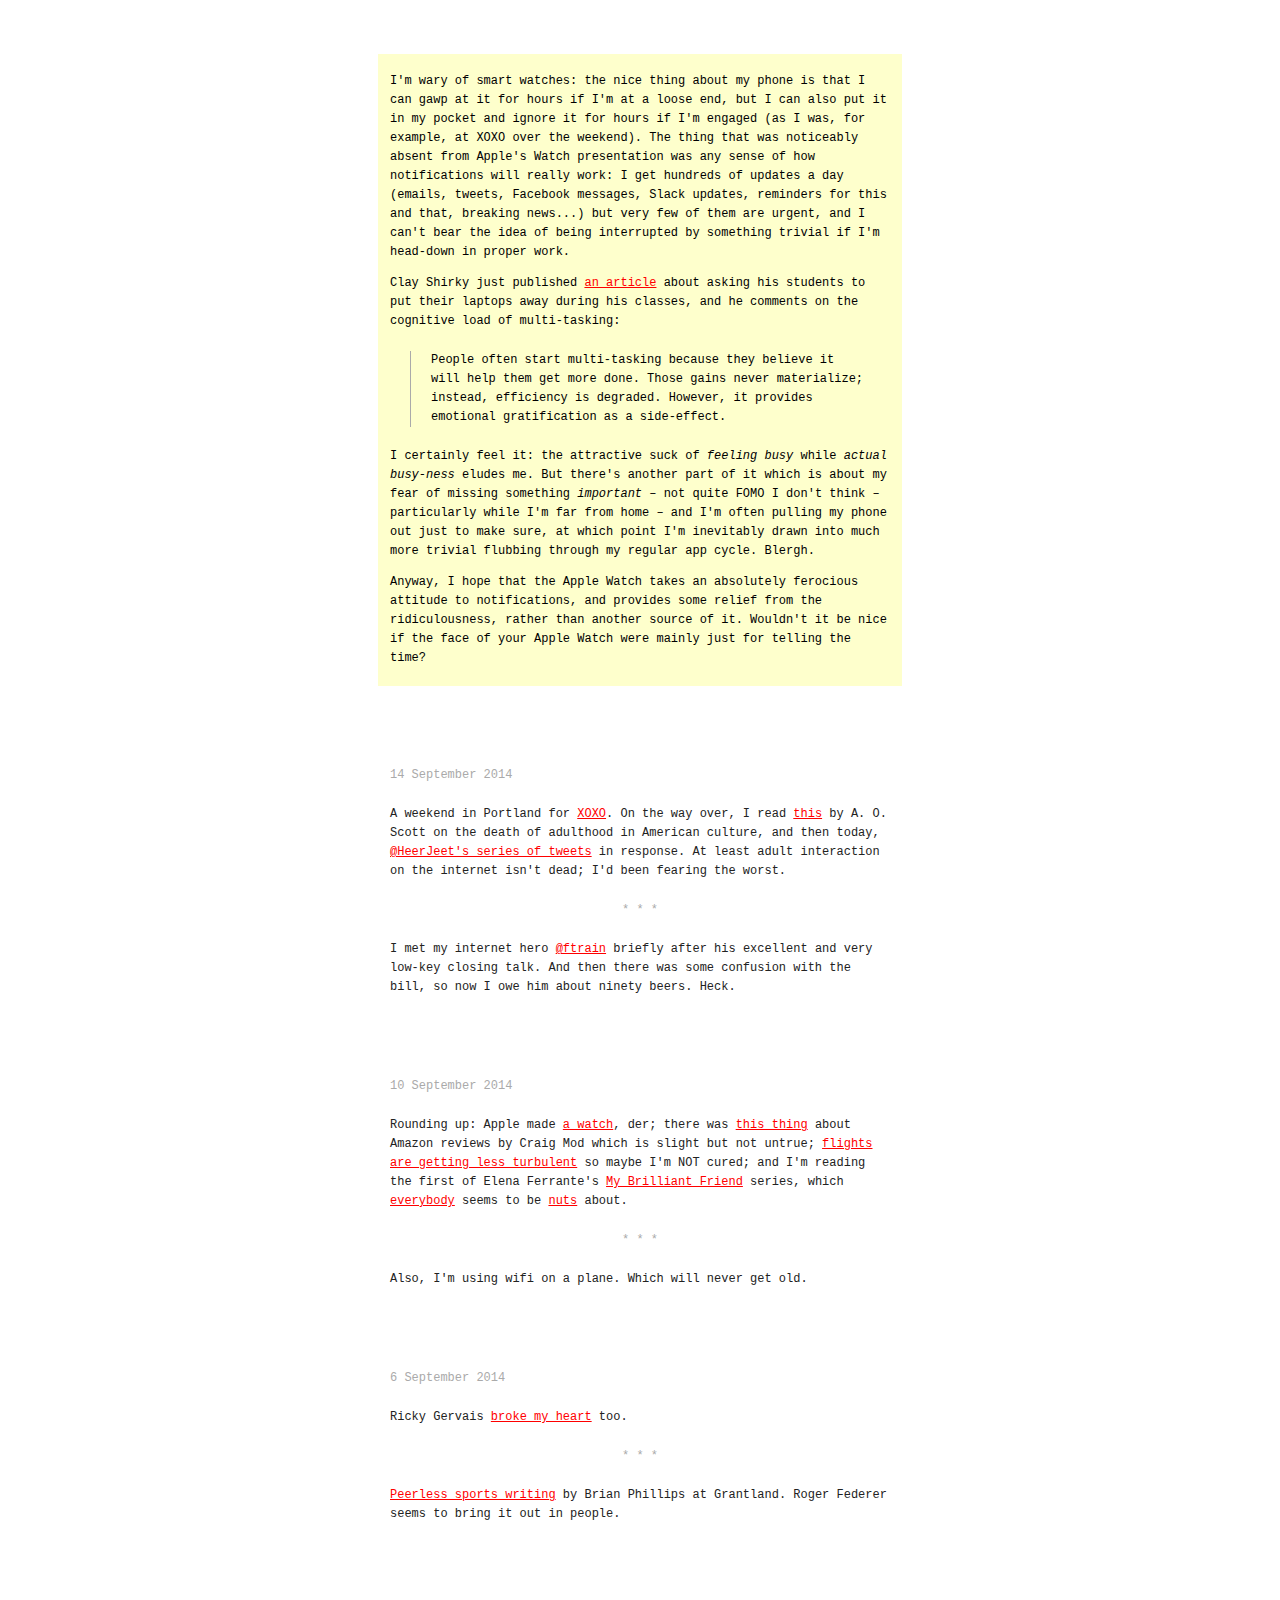
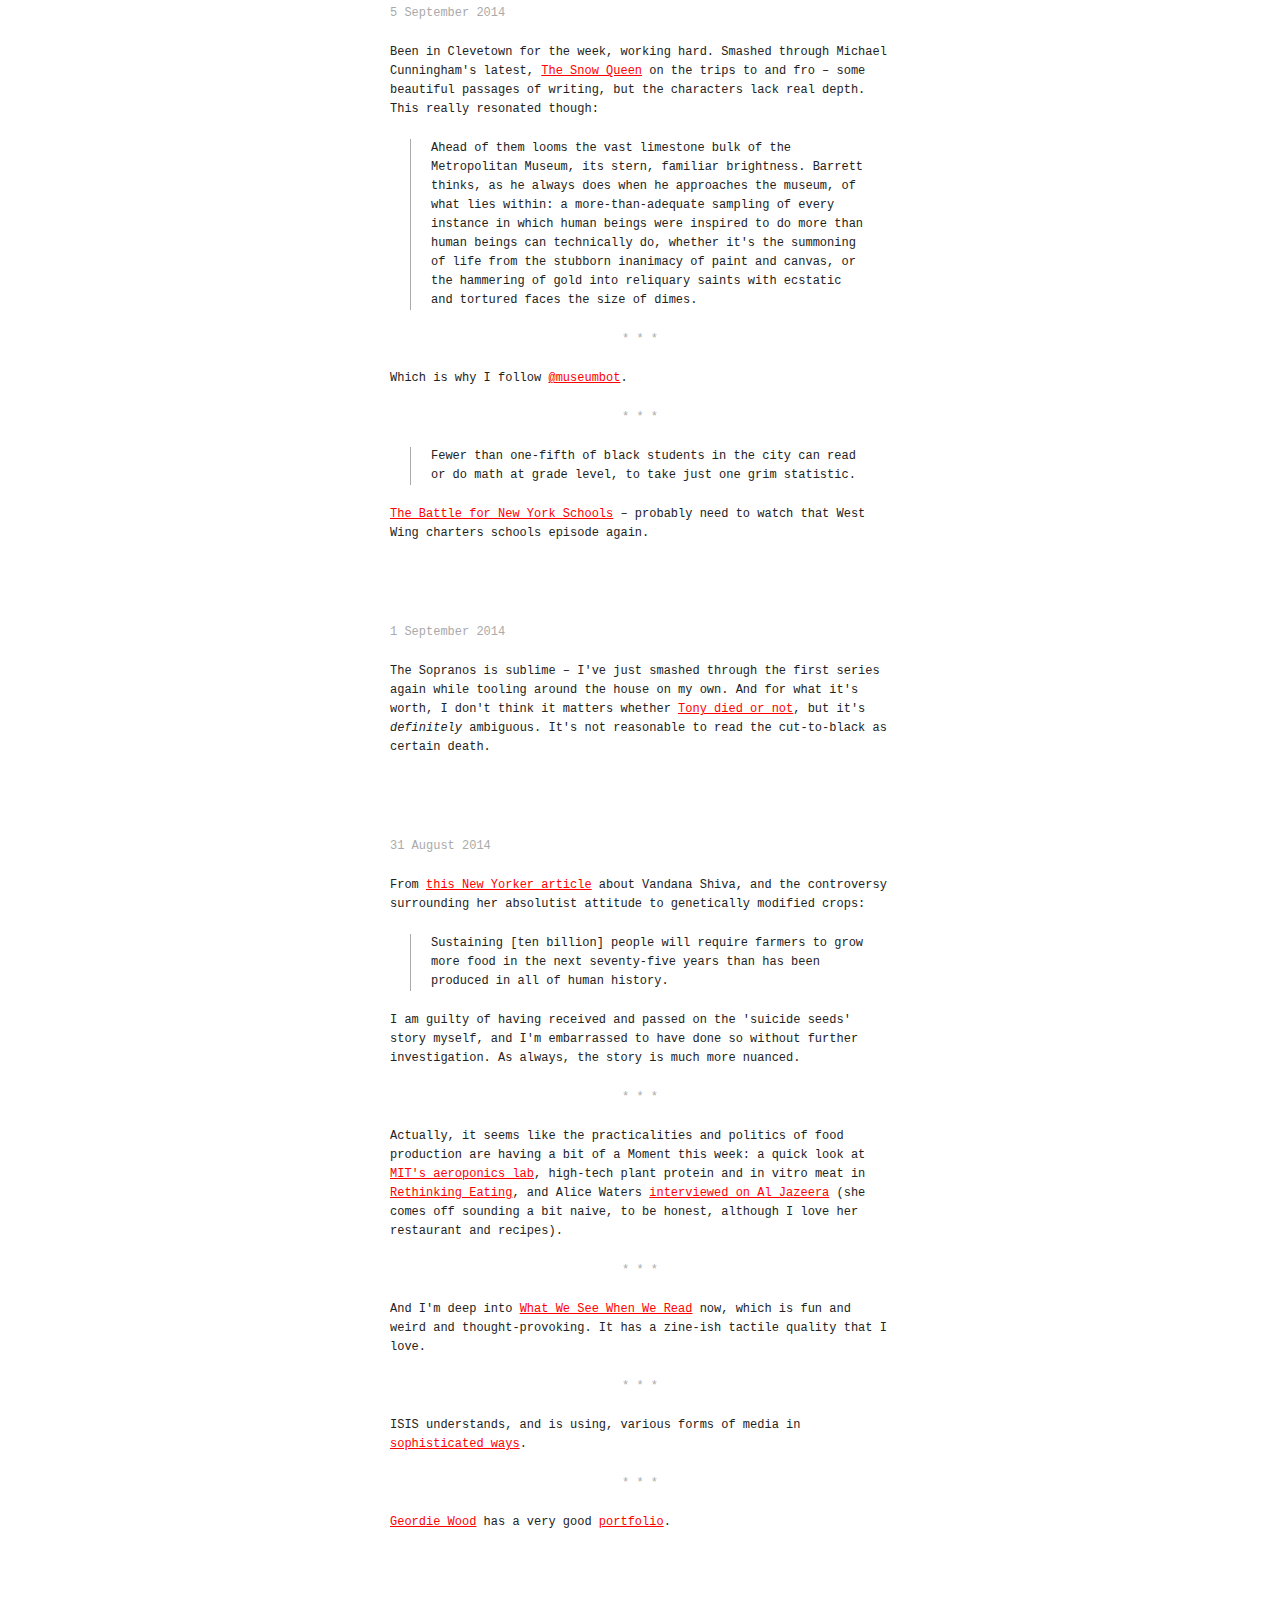
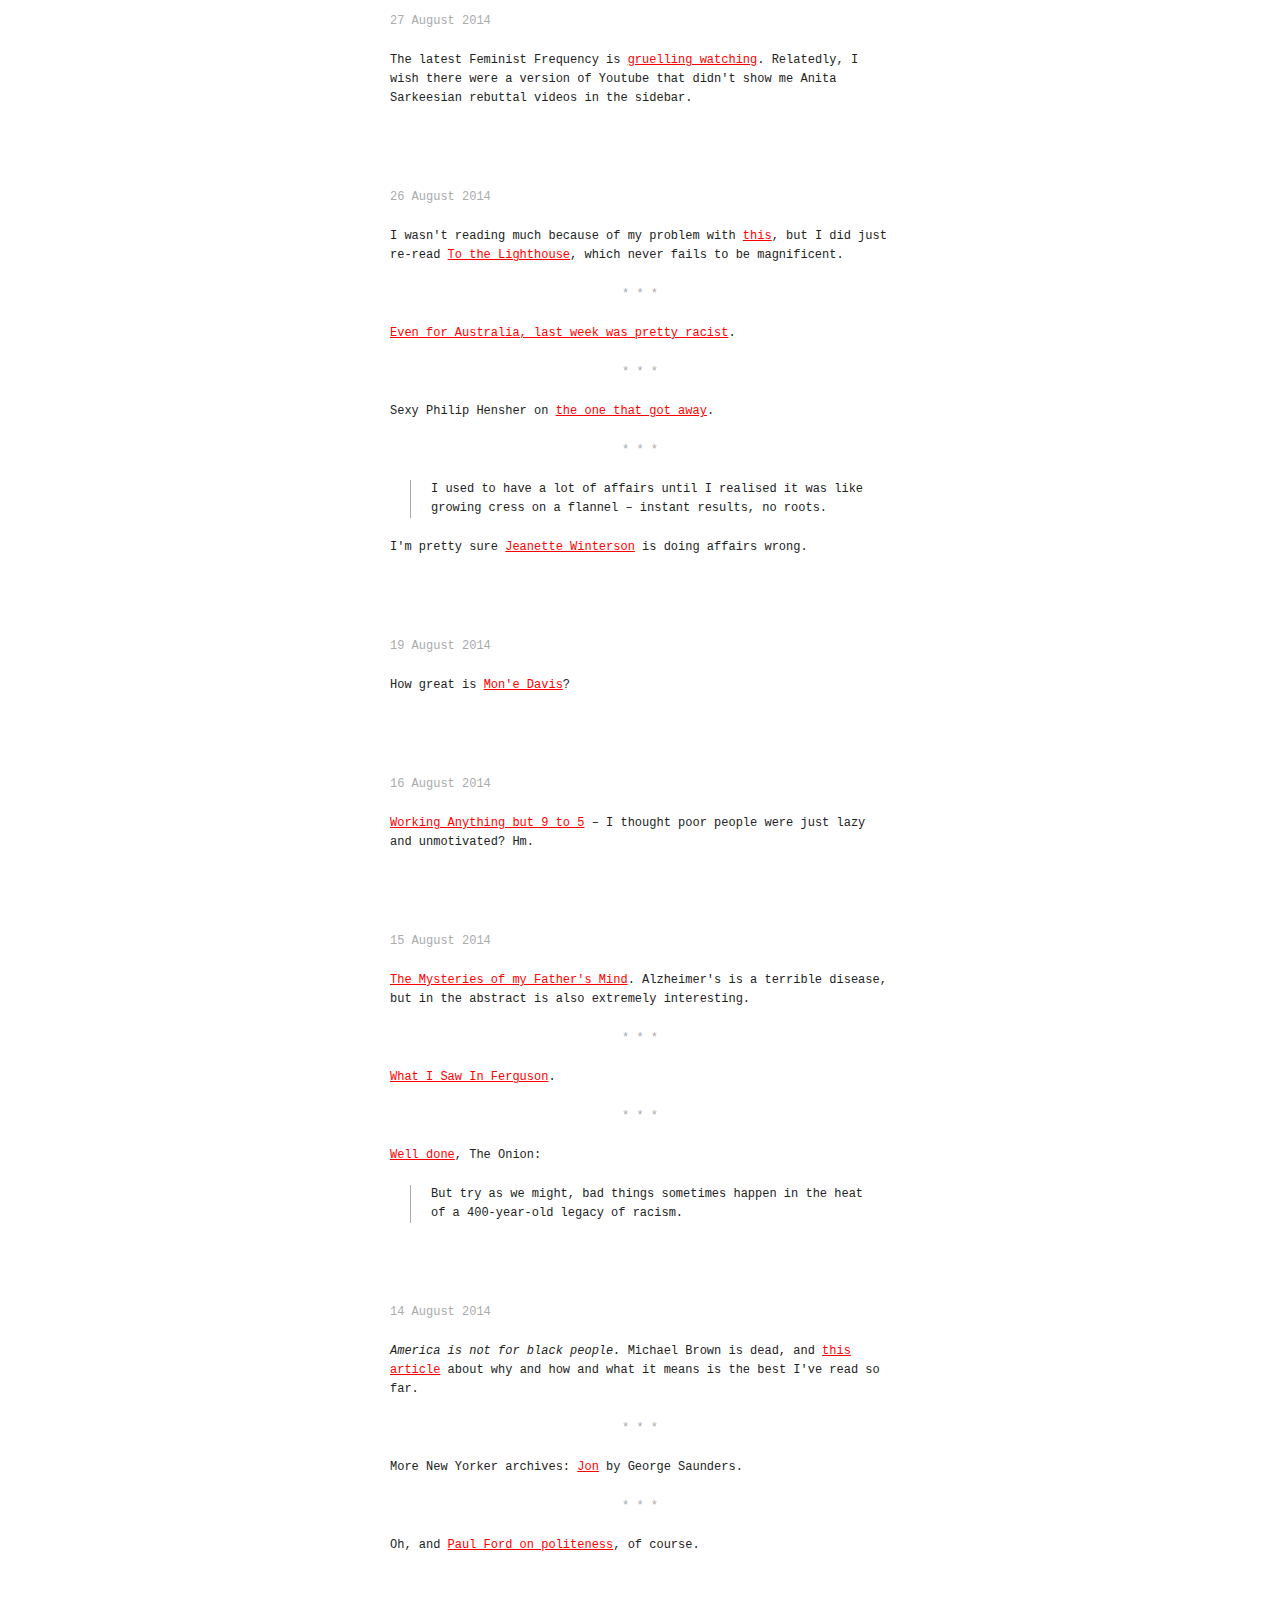
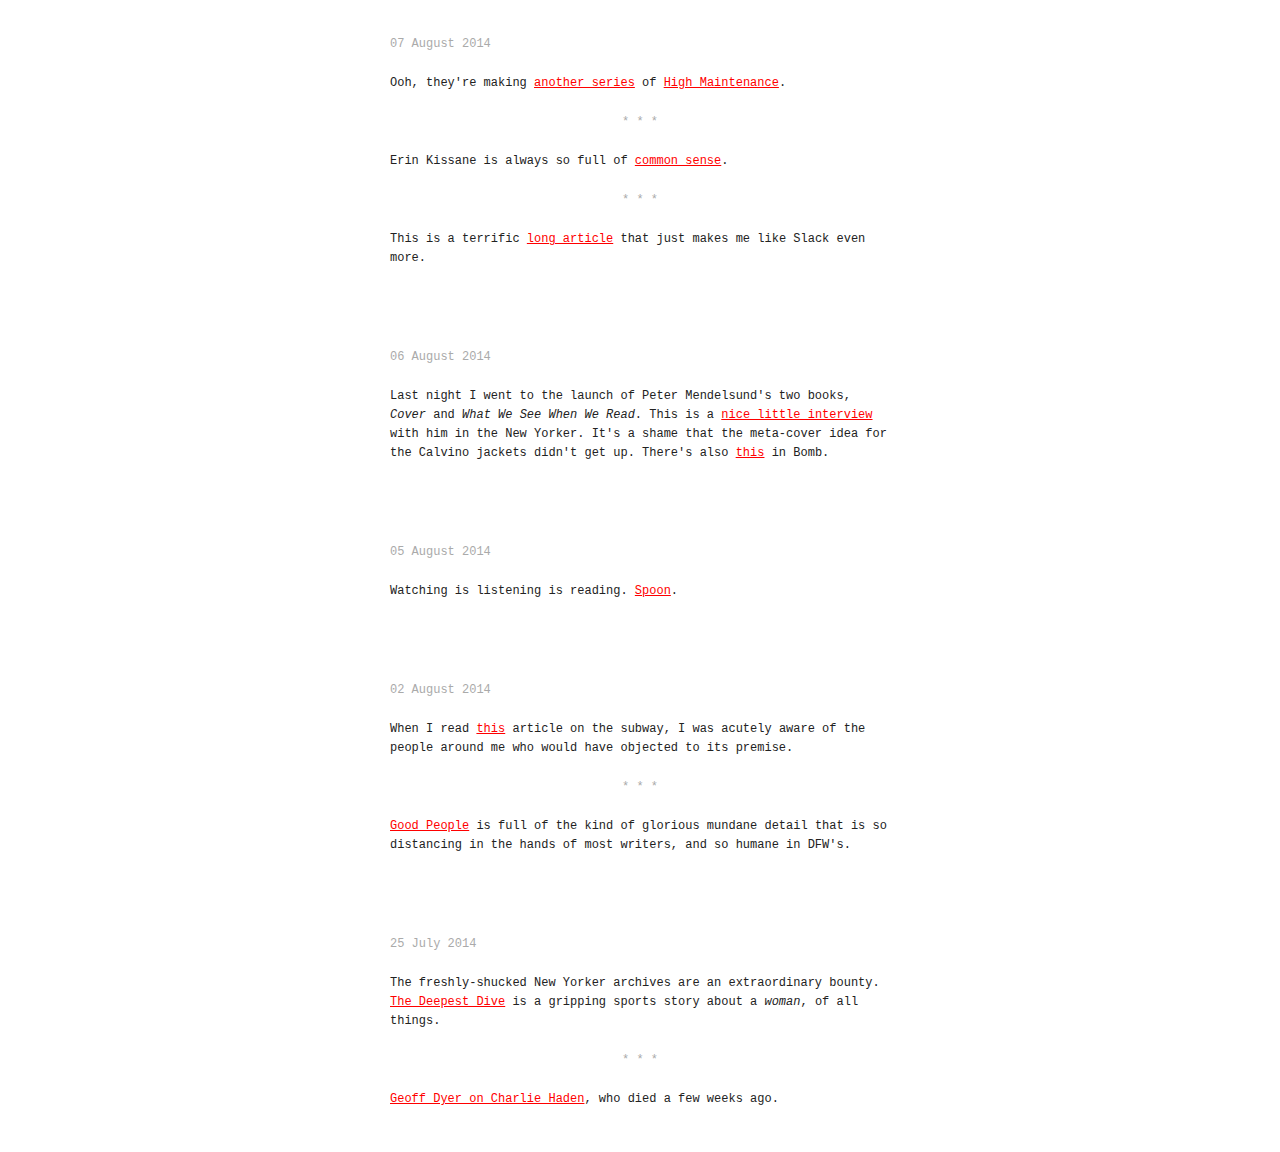
==== commit ba23a32c: "26 September 2014" ====
--- a/reading/index.html
+++ b/reading/index.html
@@ -13,6 +13,12 @@
       <h1>Reading:</h1>
 
       <dl class="reading-list">
+        <dt>
+          <time>26 September 2014</time>
+        </dt>
+        <dd>
+          Good question: <a href="http://ntlk.net/2014/09/26/why-cant-you-track-periods-in-apples-health-app/">Why can't I track periods in Apple's Health app?</a>
+        </dd>
         <dt><time>25 September 2014</time></dt>
         <dd>
           <blockquote>
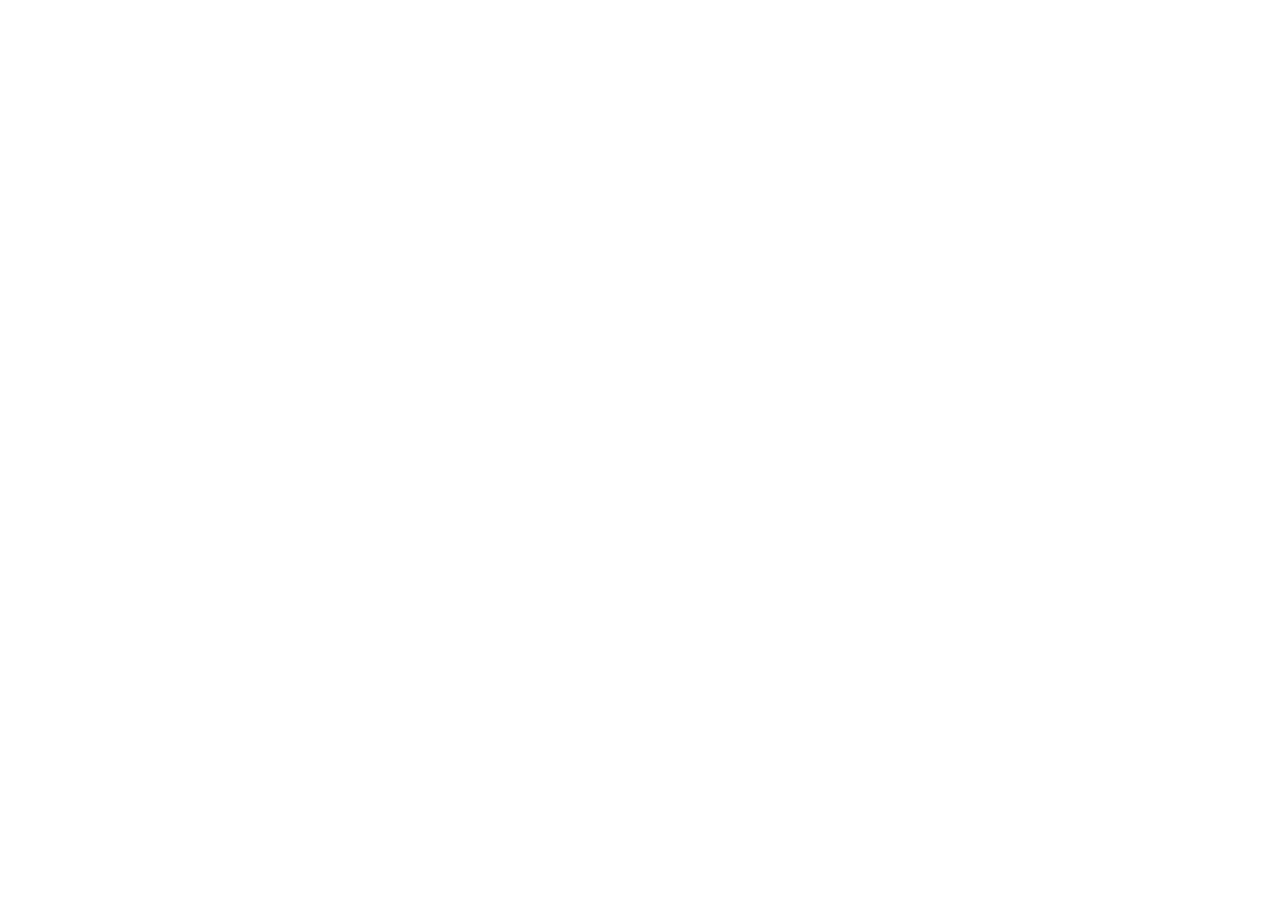
==== commit 39dcb855: "Moving that thing over there." ====
--- a/reading/index.html
+++ b/reading/index.html
@@ -2,6 +2,7 @@
   <meta charset="utf-8">
   <head>
     <title>Virginia Murdoch is a Designer who Reads Things</title>
+    <meta http-equiv="refresh" content="0; url=http://articulint.com/">
     <meta name="description" content="Virginia is alert, but not alarmed." />
     <meta name="viewport" content="initial-scale=1.0,maximum-scale=1.0" />
     <link rel="stylesheet" type="text/css" href="../style.css" />
@@ -9,253 +10,5 @@
 
   <body>
 
-    <div class="container">
-      <h1>Reading:</h1>
-
-      <dl class="reading-list">
-        <dt>
-          <time>26 September 2014</time>
-        </dt>
-        <dd>
-          Good question: <a href="http://ntlk.net/2014/09/26/why-cant-you-track-periods-in-apples-health-app/">Why can't I track periods in Apple's Health app?</a>
-        </dd>
-        <dt><time>25 September 2014</time></dt>
-        <dd>
-          <blockquote>
-            In a positive development for the U.S.-led campaign of air strikes in Syria, a new poll indicates strong, broad-based support for the mission among people who have yet to read a news article about Syria.
-          </blockquote>
-          <a href="http://www.newyorker.com/humor/borowitz-report/americans-read-single-article-syria-strongly-support-bombing?utm_source=tny&utm_campaign=generalsocial&utm_medium=twitter&mbid=social_twitter">The Borowitz Report</a>. We're bombing Iraq again.
-        </dd>
-        <dd>
-          Diana Athill is <a href="http://www.theguardian.com/lifeandstyle/2014/sep/23/-sp-diana-athill-its-silly-frightened-being-dead">wonderful on death</a>. She also <em>looks</em> amazing – I love the way people become androgynous with age.
-        </dd>
-        <dd>
-          <a href="http://grantland.com/the-triangle/katie-ledecky-athlete-best-swimmer/">This is Katie Fucking Ledecky</a>: Brian Phillips, always.
-        </dd>
-        <dd>
-          <a href="https://medium.com/@stevenlevy/brave-new-phone-call-f4064a4e720f">Steven Levy talks to Ray Ozzie</a> about Talko, a new multimedia chat app aimed at groups. My ten-minute play with Talko wasn't promising, even though aspects – like recorded calls, colour-coded by speaker – are very neat. Mainly I just don't think normal humans adopt complex technology easily, and consumer stuff finds its way into enterprise more easily than the reverse. It reminds me a bit of Google Wave: a utopian vision that requires all its users to adopt it consciously and uncynically.
-        </dd>
-
-        <dt><time>18 September 2014</time></dt>
-        <dd>
-          This week I'm in Nashville at a <a href="http://pragmaticmarketing.com">Pragmatic Marketing</a> course. Mostly logical, common sense, clearly presented.
-        </dd>
-        <dd>
-          I've just started on Emily St. John Mandel's <a href="https://www.overdrive.com/media/1638062/station-eleven">Station Eleven</a> – enjoying so far. It's very atmopheric.
-        </dd>
-        <dd>
-          And, post-course, catching up on various product-y links from my backlog, like <a href="http://www.istartedsomething.com/20140911/optimising-for-the-0-33/">this comparison between images on the AU and US Apple websites</a> (they localise a lot), and <a href="http://insideintercom.io/difficult-conversations-will-grow-your-product/">this post</a> on the quite good Intercom blog about difficult conversations that might help you extend into new market segments (I can't believe I  just wrote that sentence).
-        </dd>
-        <dd>
-          There's some <a href="http://andrewchen.co/2014/09/16/new-data-on-push-notification-ctrs-shows-the-best-apps-perform-4x-better-than-the-worst-heres-why-guest-post/">good data here</a> about the effectiveness of push notifications in different industies: financial services apps do well, e-commerce apps do not. The article also details some strategies for improving conversion.
-        </dd>
-        <dd>
-          <a href="http://qz.com/262845/the-apple-watch-shows-that-jony-ive-is-finally-getting-serious-about-type-design/">Apple has designed a custom typeface</a> for the Apple Watch; a nice little nugget in this article is that Erik Spiekermann recently turned down a job there.
-        </dd>
-        <dd>
-          <a href="http://kottke.org/14/09/this-is-phil-fish">Jason Kottke on being internet famous</a>. The Borges quote he ends with is the best bit.
-        </dd>
-        <dd class="post">
-          <p>
-            I'm wary of smart watches: the nice thing about my phone is that I can gawp at it for hours if I'm at a loose end, but I can also put it in my pocket and ignore it for hours if I'm engaged (as I was, for example, at XOXO over the weekend). The thing that was noticeably absent from Apple's Watch presentation was any sense of how notifications will really work: I get hundreds of updates a day (emails, tweets, Facebook messages, Slack updates, reminders for this and that, breaking news...) but very few of them are urgent, and I can't bear the idea of being interrupted by something trivial if I'm head-down in proper work.</p>
-
-          <p>
-            Clay Shirky just published <a href="https://medium.com/@cshirky/why-i-just-asked-my-students-to-put-their-laptops-away-7f5f7c50f368">an article</a> about asking his students to put their laptops away during his classes, and he comments on the cognitive load of multi-tasking:
-          </p>
-          <blockquote>
-            People often start multi-tasking because they believe it will help them get more done. Those gains never materialize; instead, efficiency is degraded. However, it provides emotional gratification as a side-effect.
-          </blockquote>
-          <p>
-            I certainly feel it: the attractive suck of <em>feeling busy</em> while <em>actual busy-ness</em> eludes me. But there's another part of it which is about my fear of missing something <em>important</em> – not quite FOMO I don't think – particularly while I'm far from home – and I'm often pulling my phone out just to make sure, at which point I'm inevitably drawn into much more trivial flubbing through my regular app cycle. Blergh.
-          </p>
-          <p>
-            Anyway, I hope that the Apple Watch takes an absolutely ferocious attitude to notifications, and provides some relief from the ridiculousness, rather than another source of it. Wouldn't it be nice if the face of your Apple Watch were mainly just for telling the time?
-          </p>
-        </dd>
-        <dt><time>14 September 2014</time></dt>
-        <dd>
-          A weekend in Portland for <a href="http://www.xoxofest.com">XOXO</a>. On the way over, I read <a href="http://www.nytimes.com/2014/09/14/magazine/the-death-of-adulthood-in-american-culture.html?smid=tw-share&_r=0">this</a> by A. O. Scott on the death of adulthood in American culture, and then today, <a href="https://twitter.com/HeerJeet/status/511251926374428672">@HeerJeet's series of tweets</a> in response. At least adult interaction on the internet isn't dead; I'd been fearing the worst.
-        </dd>
-        <dd>
-          I met my internet hero <a href="https://twitter.com/ftrain">@ftrain</a> briefly after his excellent and very low-key closing talk. And then there was some confusion with the bill, so now I owe him about ninety beers. Heck.
-        </dd>
-        <dt>
-          <time>10 September 2014</time>
-        </dt>
-        <dd>
-          Rounding up: Apple made <a href="http://apple.com/watch">a watch</a>, der; there was <a href="https://medium.com/message/towards-a-more-thoughtful-amazon-263477c2fa43">this thing</a> about Amazon reviews by Craig Mod which is slight but not untrue; <a href="http://mobile.nytimes.com/2014/09/08/technology/airlines-take-the-bump-out-of-turbulence.html?smprod=nytnow&smid=nytnow-share&_r=0&referrer=">flights are getting less turbulent</a> so maybe I'm NOT cured; and I'm reading the first of Elena Ferrante's <a href="https://www.overdrive.com/media/1271259/my-brilliant-friend">My Brilliant Friend</a> series, which <a href="http://www.newyorker.com/books/page-turner/elena-ferrante-liking-like">everybody</a> seems to be <a href="http://www.newyorker.com/magazine/2013/01/21/women-on-the-verge">nuts</a> about.
-        </dd>
-        <dd>
-          Also, I'm using wifi on a plane. Which will never get old.
-        </dd>
-        <dt>
-          <time>6 September 2014</time>
-        </dt>
-        <dd>
-          Ricky Gervais <a href="http://jezebel.com/ricky-gervais-broke-my-heart-1630075731">broke my heart</a> too.
-        </dd>
-        <dd>
-          <a href="http://grantland.com/the-triangle/roger-federer-zeppelins-monfils-us-open/">Peerless sports writing</a> by Brian Phillips at Grantland. Roger Federer seems to bring it out in people.
-        </dd>
-        <dt>
-          <time>5 September 2014</time>
-        </dt>
-        <dd>
-          Been in Clevetown for the week, working hard. Smashed through Michael Cunningham's latest, <a href="https://www.overdrive.com/media/1474870/the-snow-queen">The Snow Queen</a> on the trips to and fro – some beautiful passages of writing, but the characters lack real depth. This really resonated though:
-          <blockquote>
-            Ahead of them looms the vast limestone bulk of the Metropolitan Museum, its stern, familiar brightness. Barrett thinks, as he always does when he approaches the museum, of what lies within: a more-than-adequate sampling of every instance in which human beings were inspired to do more than human beings can technically do, whether it's the summoning of life from the stubborn inanimacy of paint and canvas, or the hammering of gold into reliquary saints with ecstatic and tortured faces the size of dimes.
-          </blockquote>
-        </dd>
-        <dd>Which is why I follow <a href="http://twitter.com/museumbot">@museumbot</a>.</dd>
-        <dd>
-          <blockquote>
-            Fewer than one-fifth of black students in the city can read or do math at grade level, to take just one grim statistic.
-          </blockquote>
-          <a href="http://www.nytimes.com/2014/09/07/magazine/the-battle-for-new-york-schools-eva-moskowitz-vs-mayor-bill-de-blasio.html">The Battle for New York Schools</a> – probably need to watch that West Wing charters schools episode again.
-        </dd>
-        <dt>
-          <time>1 September 2014</time>
-        </dt>
-        <dd>
-          The Sopranos is sublime – I've just smashed through the first series again while tooling around the house on my own. And for what it's worth, I don't think it matters whether <a href="http://www.vox.com/2014/8/27/6006139/did-tony-die-at-the-end-of-the-sopranos">Tony died or not</a>, but it's <em>definitely</em> ambiguous. It's not reasonable to read the cut-to-black as certain death.
-        </dd>
-        <dt><time>31 August 2014</time></dt>
-        <dd>
-          From <a href="http://www.newyorker.com/magazine/2014/08/25/seeds-of-doubt">this New Yorker article</a> about Vandana Shiva, and the controversy surrounding her absolutist attitude to genetically modified crops:
-          <blockquote>
-            Sustaining [ten billion] people will require farmers to grow more food in the next seventy-five years than has been produced in all of human history.
-          </blockquote>
-          I am guilty of having received and passed on the 'suicide seeds' story myself, and I'm embarrassed to have done so without further investigation. As always, the story is much more nuanced.
-        </dd>
-        <dd>
-          Actually, it seems like the practicalities and politics of food production are having a bit of a Moment this week: a quick look at <a href="https://www.youtube.com/watch?v=4hGP_MyZq8U&index=1&list=PL39u5ZEfYDEOTY2tmPqNONnENLPB5NORu&utm_content=buffer8acb8">MIT's aeroponics lab</a>, high-tech plant protein and in vitro meat in <a href="http://www.nytimes.com/2014/08/24/sunday-review/rethinking-eating.html?smid=tw-share">Rethinking Eating</a>, and Alice Waters <a href="http://america.aljazeera.com/watch/shows/talk-to-al-jazeera/interviews-and-more/2013/11/22/alice-waters-andaljazeeraamericasdavidshuster.html?nl=cooking&em_pos=large&emc=edit_ck_20140827">interviewed on Al Jazeera</a> (she comes off sounding a bit naive, to be honest, although I love her restaurant and recipes).
-        </dd>
-        <dd>And I'm deep into <a href="http://www.randomhouse.com/book/237251/what-we-see-when-we-read-by-peter-mendelsund">What We See When We Read</a> now, which is fun and weird and thought-provoking. It has a zine-ish tactile quality that I love.</dd>
-
-        <dd>ISIS understands, and is using, various forms of media in <a href="http://www.nytimes.com/2014/08/31/world/middleeast/isis-displaying-a-deft-command-of-varied-media.html?hp&action=click&pgtype=Homepage&version=HpSum&module=first-column-region&region=top-news&WT.nav=top-news&_r=0">sophisticated ways</a>.
-        </dd>
-        <dd>
-          <a href="http://www.vice.com/read/geordie-wood-keeping-some-skin-in-the-game">Geordie Wood</a> has a very good <a href="http://geordiewood.com">portfolio</a>.
-        </dd>
-        <dt>
-          <time>27 August 2014</time>
-        </dt>
-        <dd>
-          The latest Feminist Frequency is <a href="https://www.youtube.com/watch?v=5i_RPr9DwMA&list=UU7Edgk9RxP7Fm7vjQ1d-cDA">gruelling watching</a>. Relatedly, I wish there were a version of Youtube that didn't show me Anita Sarkeesian rebuttal videos in the sidebar.
-        </dd>
-        <dt>
-          <time>26 August 2014</time>
-        </dt>
-        <dd>
-          I wasn't reading much because of my problem with <a href="http://asherv.com/threes/">this</a>, but I did just re-read <a href="https://www.overdrive.com/media/1371630/to-the-lighthouse">To the Lighthouse</a>, which never fails to be magnificent.
-        </dd>
-        <dd>
-          <a href="http://www.vice.com/en_au/read/even-for-australia-last-week-was-pretty-racist">Even for Australia, last week was pretty racist</a>.
-        </dd>
-        <dd>
-          Sexy Philip Hensher on <a href="http://www.theguardian.com/lifeandstyle/2014/aug/23/the-one-that-got-away-philip-hensher">the one that got away</a>.
-        </dd>
-        <dd>
-          <blockquote>
-            I used to have a lot of affairs until I realised it was like growing cress on a flannel – instant results, no roots.
-          </blockquote>
-          I'm pretty sure <a href="http://www.theguardian.com/lifeandstyle/2014/aug/23/the-one-that-got-away-jeanette-winterson">Jeanette Winterson</a> is doing affairs wrong.
-        </dd>
-        <dt>
-          <time>19 August 2014</time>
-        </dt>
-        <dd>How great is <a href="http://nymag.com/thecut/2014/08/mone-davis-is-a-national-treasure.html?mid=twitter_nymag">Mon'e Davis</a>?</dd>
-        <dt>
-          <time>16 August 2014</time>
-        </dt>
-        <dd>
-          <a href="http://www.nytimes.com/interactive/2014/08/13/us/starbucks-workers-scheduling-hours.html?hp&action=click&pgtype=Homepage&version=HpSumSmallMediaHigh&module=second-column-region&region=top-news&WT.nav=top-news&_r=0">Working Anything but 9 to 5</a> – I thought poor people were just lazy and unmotivated? Hm.
-        </dd>
-        <dt>
-          <time>15 August 2014</time>
-          <dd>
-            <a href="http://opinionator.blogs.nytimes.com/2014/08/13/the-mysteries-of-my-fathers-mind/?_php=true&_type=blogs&hp&action=click&pgtype=Homepage&module=c-column-top-span-region&region=c-column-top-span-region&WT.nav=c-column-top-span-region&_r=0">The Mysteries of my Father's Mind</a>. Alzheimer's is a terrible disease, but in the abstract is also extremely interesting.
-          </dd>
-          <dd><a href="http://www.newyorker.com/news/news-desk/saw-ferguson">What I Saw In Ferguson</a>.</dd>
-          <dd>
-            <a href="http://www.theonion.com/articles/sometimes-unfortunate-things-happen-in-the-heat-of,36690/">Well done</a>, The Onion:
-            <blockquote>
-              But try as we might, bad things sometimes happen in the heat of a 400-year-old legacy of racism.
-            </blockquote>
-          </dd>
-        </dt>
-        <dt>
-          <time>14 August 2014</time>
-        </dt>
-        <dd>
-          <em>America is not for black people.</em>
-          Michael Brown is dead, and
-          <a href="http://theconcourse.deadspin.com/america-is-not-for-black-people-1620169913">this article</a> about why and how and what it means is the best I've read so far.
-        </dd>
-        <dd>More New Yorker archives: <a href="http://www.newyorker.com/magazine/2003/01/27/jon">Jon</a> by George Saunders.</dd>
-        <dd>Oh, and <a href="https://medium.com/message/how-to-be-polite-9bf1e69e888c">Paul Ford on politeness</a>, of course.
-        </dd>
-
-        <dt>
-          <time>07 August 2014</time>
-        </dt>
-        <dd>
-          Ooh, they're making <a href="http://www.vice.com/read/the-creators-of-high-maintenance-are-high-and-eating-all-the-snacks-in-vimeos-office">another series</a> of <a href="http://vimeo.com/channels/highmaintenance">High Maintenance</a>.
-        </dd>
-        <dd>
-          Erin Kissane is always so full of <a href="http://www.theatlantic.com/technology/archive/2014/08/the-reluctantly-quantified-parent/375476/?single_page=true">common sense</a>.
-        </dd>
-        <dd>
-          This is a terrific <a href="http://www.wired.com/2014/08/the-most-fascinating-profile-youll-ever-read-about-a-guy-and-his-boring-startup/">long article</a> that just makes me like Slack even more.
-        </dd>
-        <dt>
-          <time>06 August 2014</time>
-        </dt>
-        <dd>
-          Last night I went to the launch of Peter Mendelsund's two books, <em>Cover</em> and <em>What We See When We Read</em>. This is a <a href="http://www.newyorker.com/books/page-turner/portrait-cover-artist-interview-peter-mendelsund">nice little interview</a> with him in the New Yorker. It's a shame that the meta-cover idea for the Calvino jackets didn't get up. There's also <a href="http://bombmagazine.org/article/1000223/peter-mendelsund">this</a> in Bomb.
-        </dd>
-        <dt>
-          <time>05 August 2014</time>
-        </dt>
-        <dd>
-          Watching is listening is reading. <a href="https://www.youtube.com/watch?v=9QrzuAlqXt4">Spoon</a>.
-        </dd>
-        <dt>
-          <time>02 August 2014</time>
-        </dt>
-        <dd>
-          When I read <a href="http://www.newyorker.com/books/page-turner/israels-other-war">this</a> article on the subway, I was acutely aware of the people around me who would have objected to its premise.
-        </dd>
-
-        <dd>
-          <a href="http://www.newyorker.com/magazine/2007/02/05/good-people">Good People</a> is full of the kind of glorious mundane detail that is so distancing in the hands of most writers, and so humane in DFW's.
-
-        </dd>
-        <dt>
-          <time>25 July 2014</time>
-        </dt>
-        <dd>
-          The freshly-shucked New Yorker archives are an extraordinary bounty. <a href="http://www.newyorker.com/magazine/2009/08/24/the-deepest-dive">The Deepest Dive</a> is a gripping sports story about a <em>woman</em>, of all things.
-        </dd>
-        <dd>
-          <a href="http://www.theguardian.com/music/2014/jul/20/charlie-haden-music-marrow-bones?CMP=twt_gu">Geoff Dyer on Charlie Haden</a>, who died a few weeks ago.
-        </dd>
-      </ul>
-    </div>
-
-    <script type="text/javascript">
-
-      var _gaq = _gaq || [];
-      _gaq.push(['_setAccount', 'UA-3296159-3']);
-      _gaq.push(['_trackPageview']);
-
-      (function() {
-        var ga = document.createElement('script'); ga.type = 'text/javascript'; ga.async = true;
-        ga.src = ('https:' == document.location.protocol ? 'https://ssl' : 'http://www') + '.google-analytics.com/ga.js';
-        var s = document.getElementsByTagName('script')[0]; s.parentNode.insertBefore(ga, s);
-      })();
-
-    </script>
-
   </body>
 </html>
